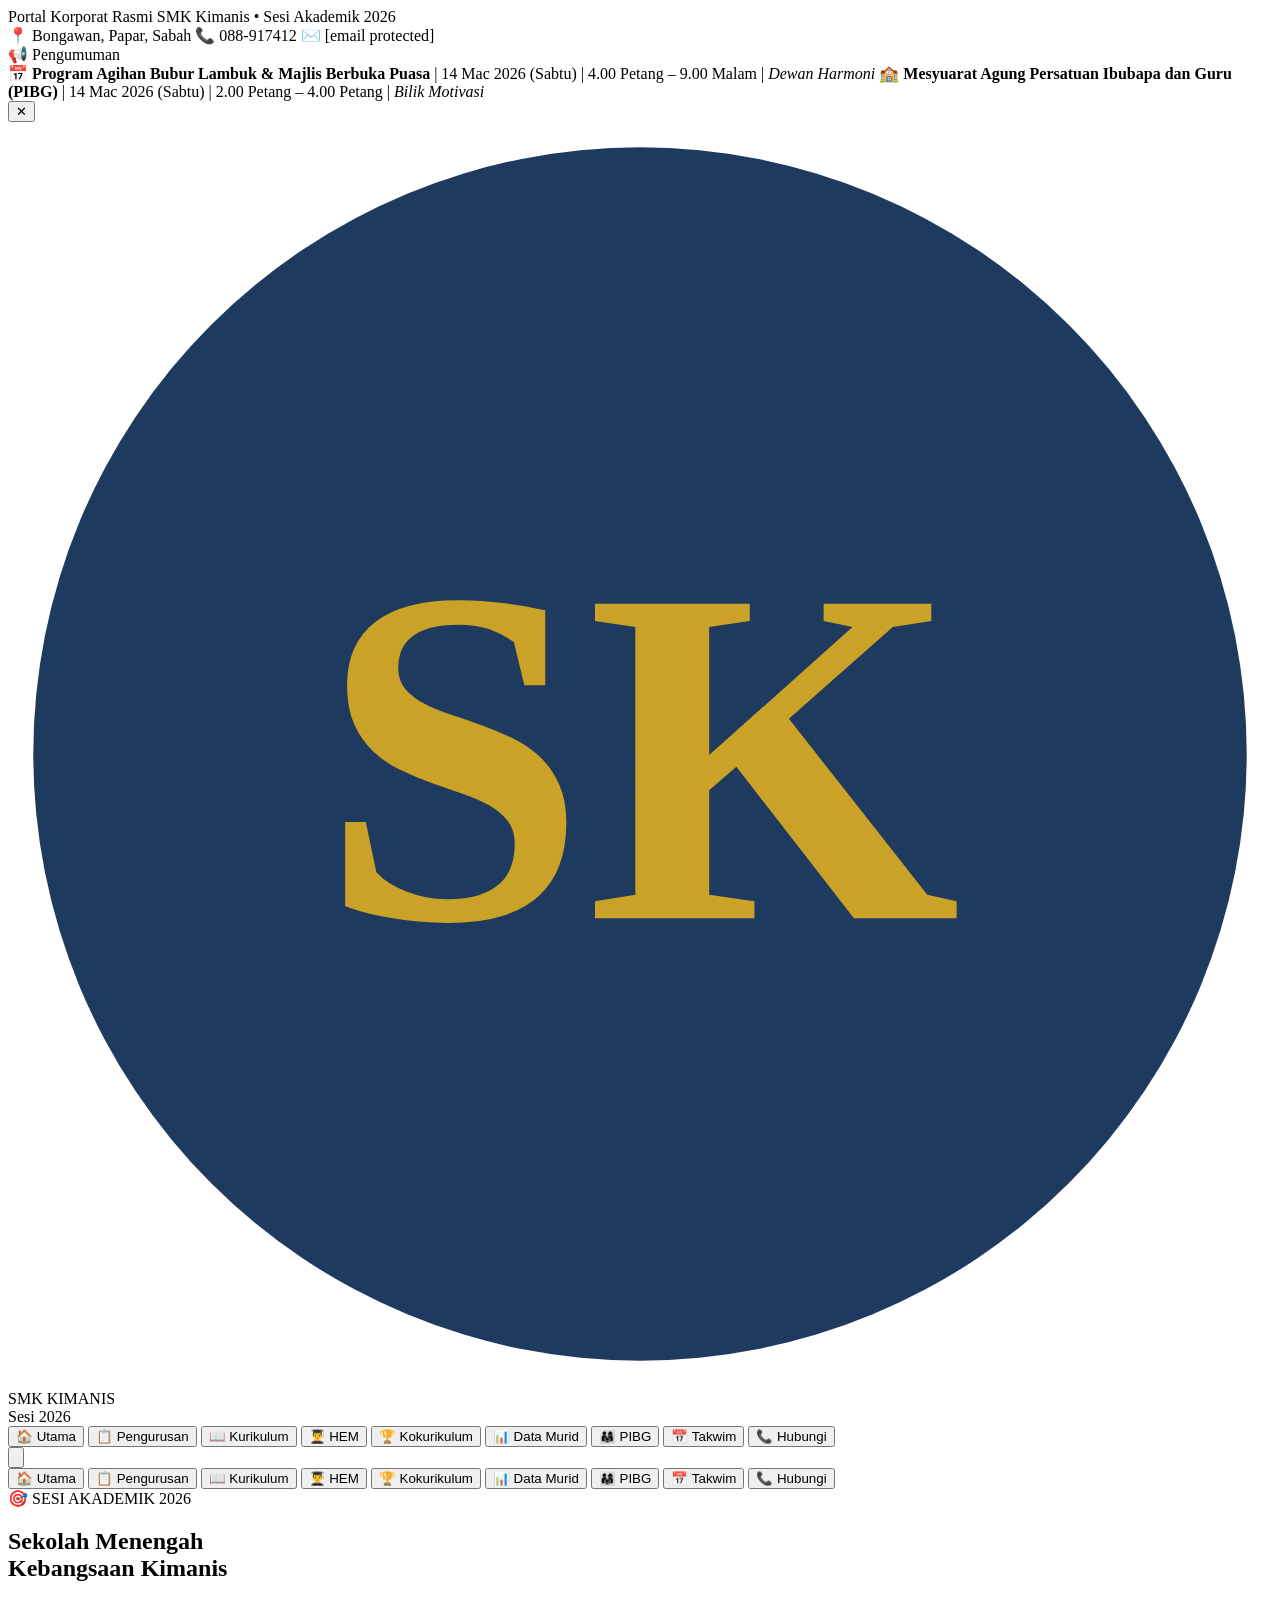
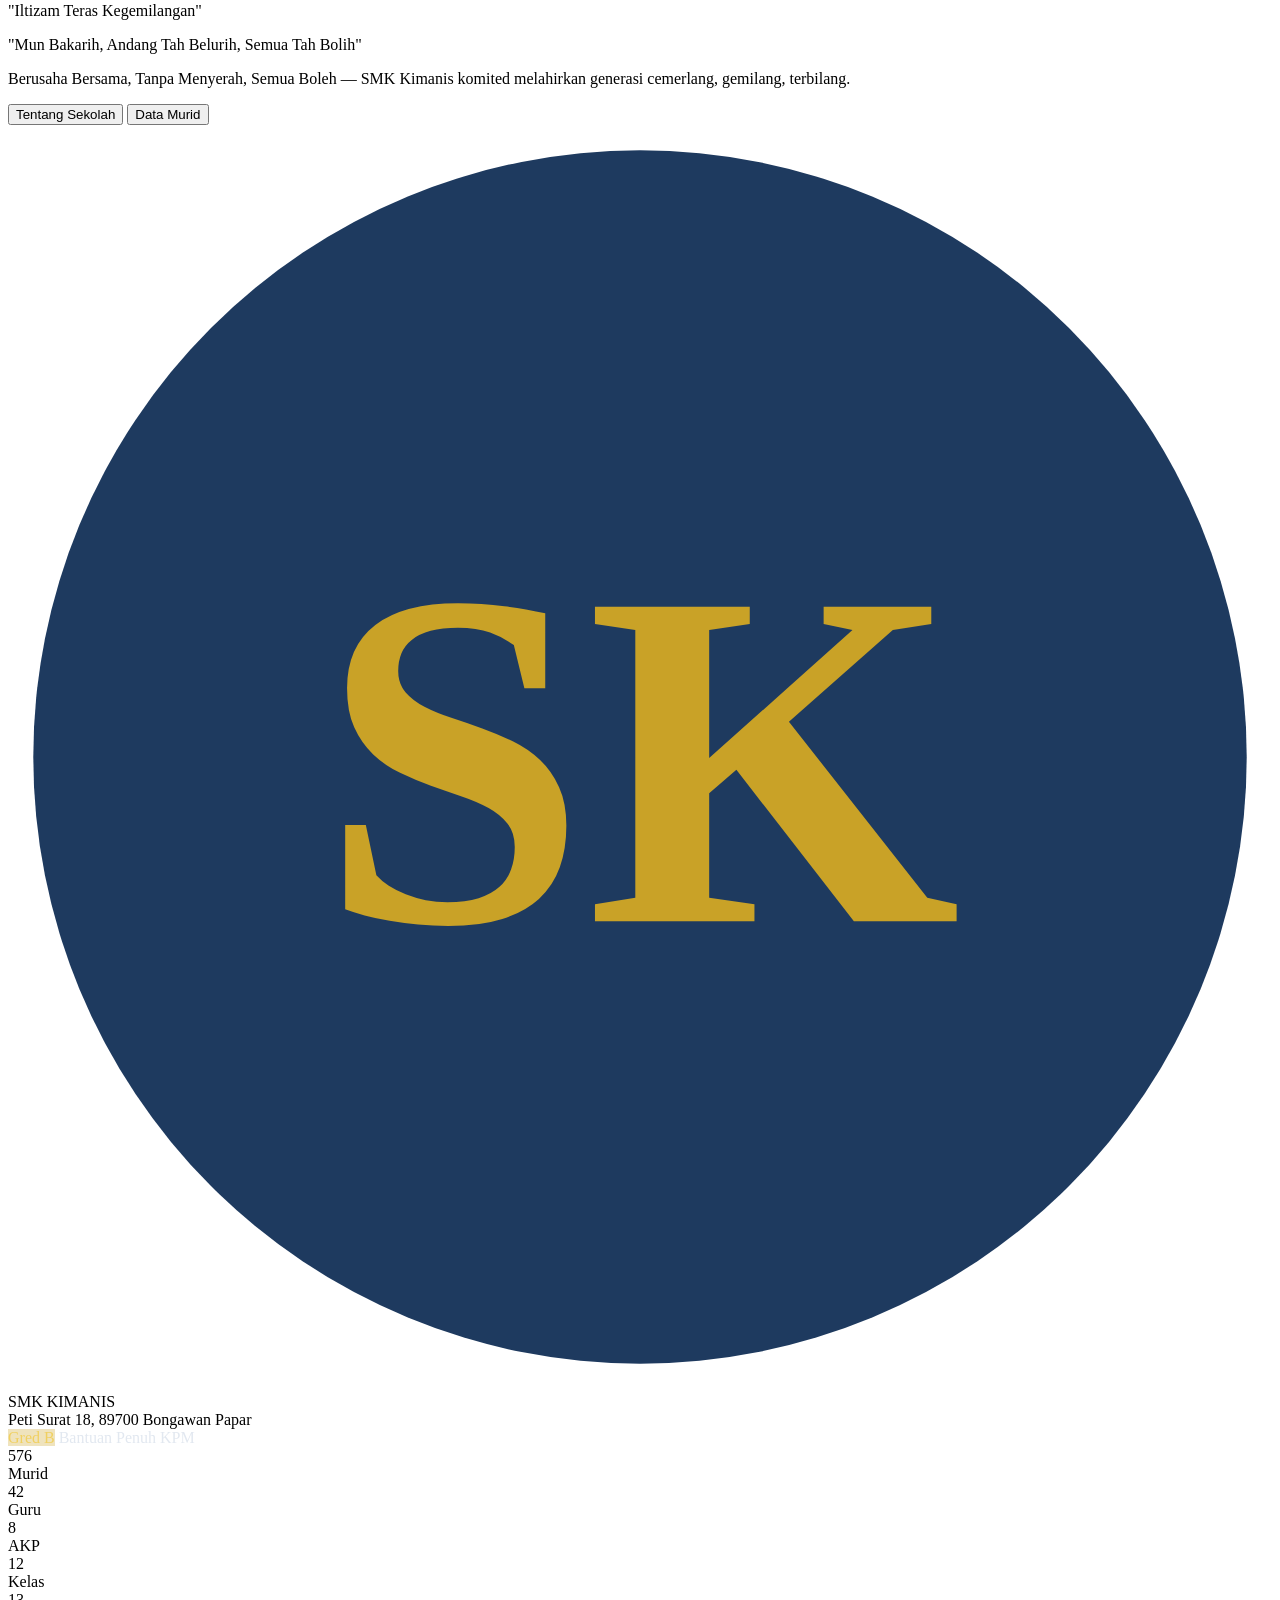
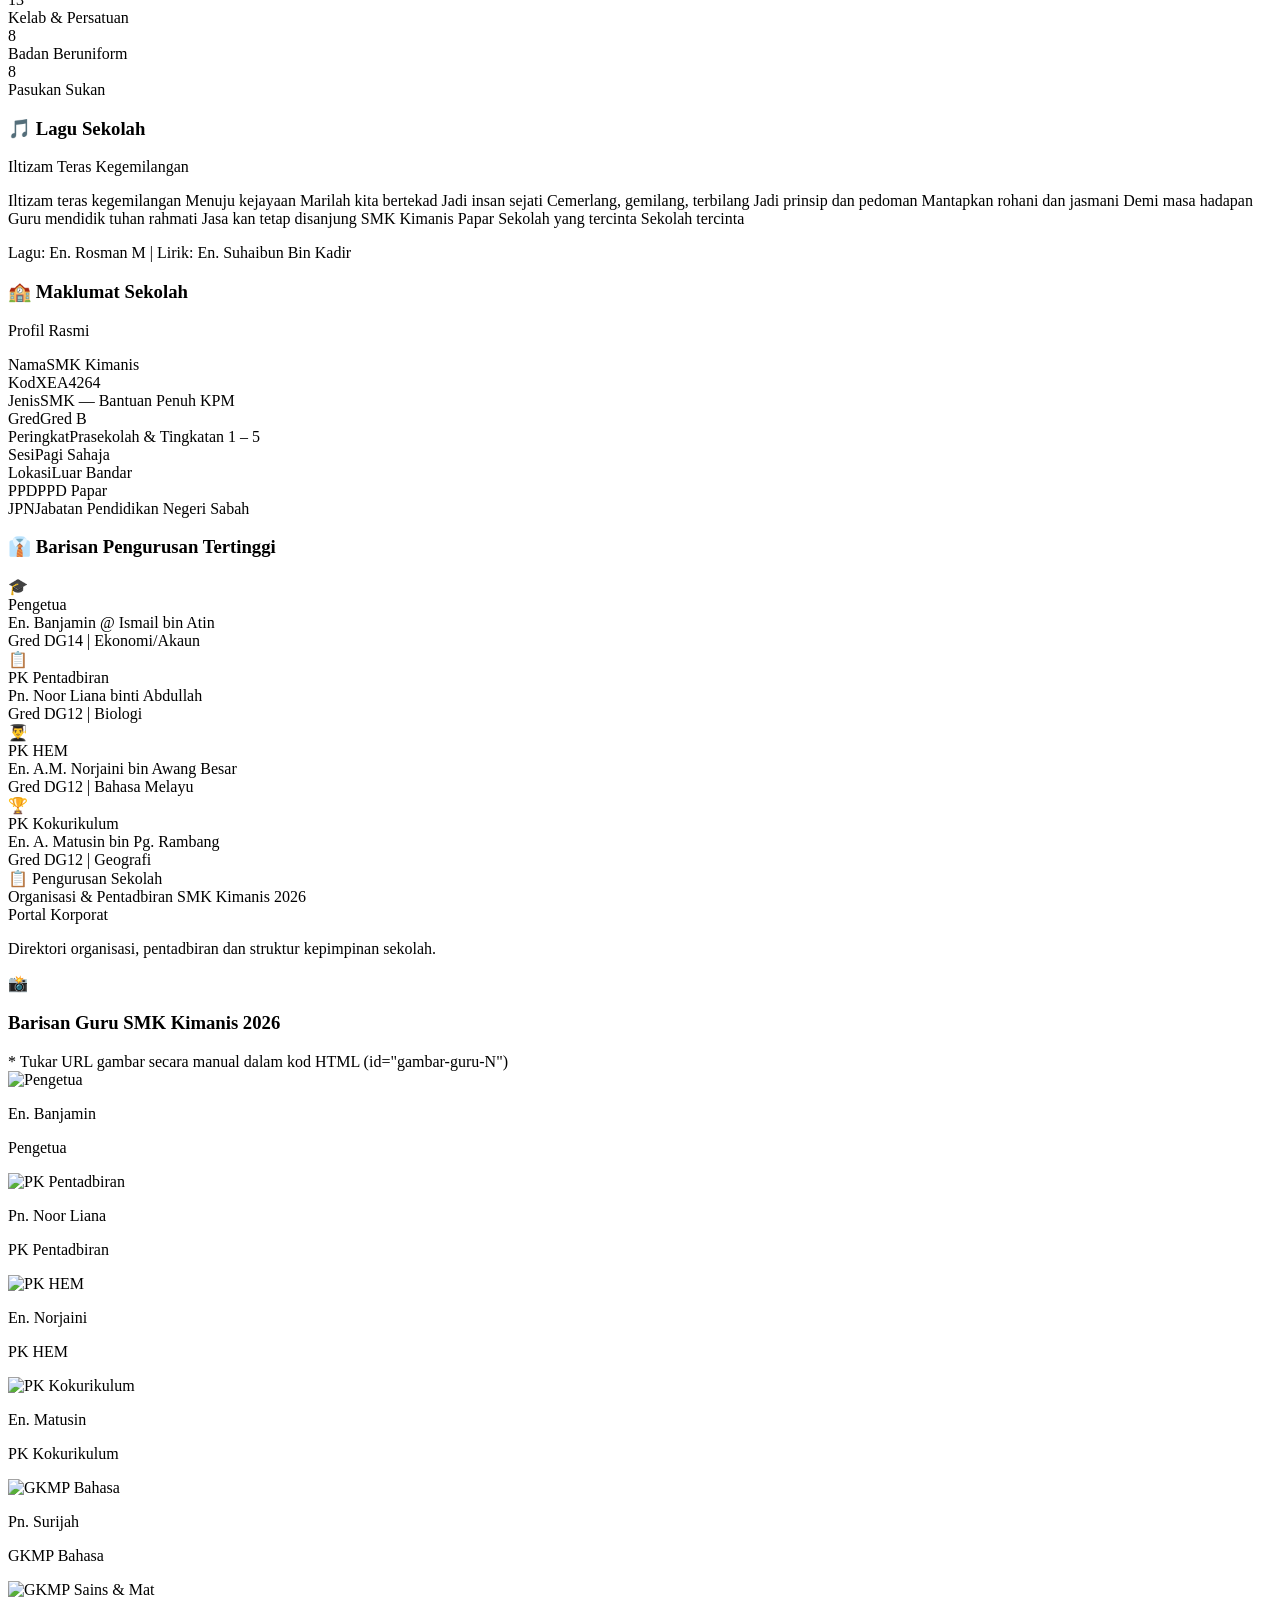
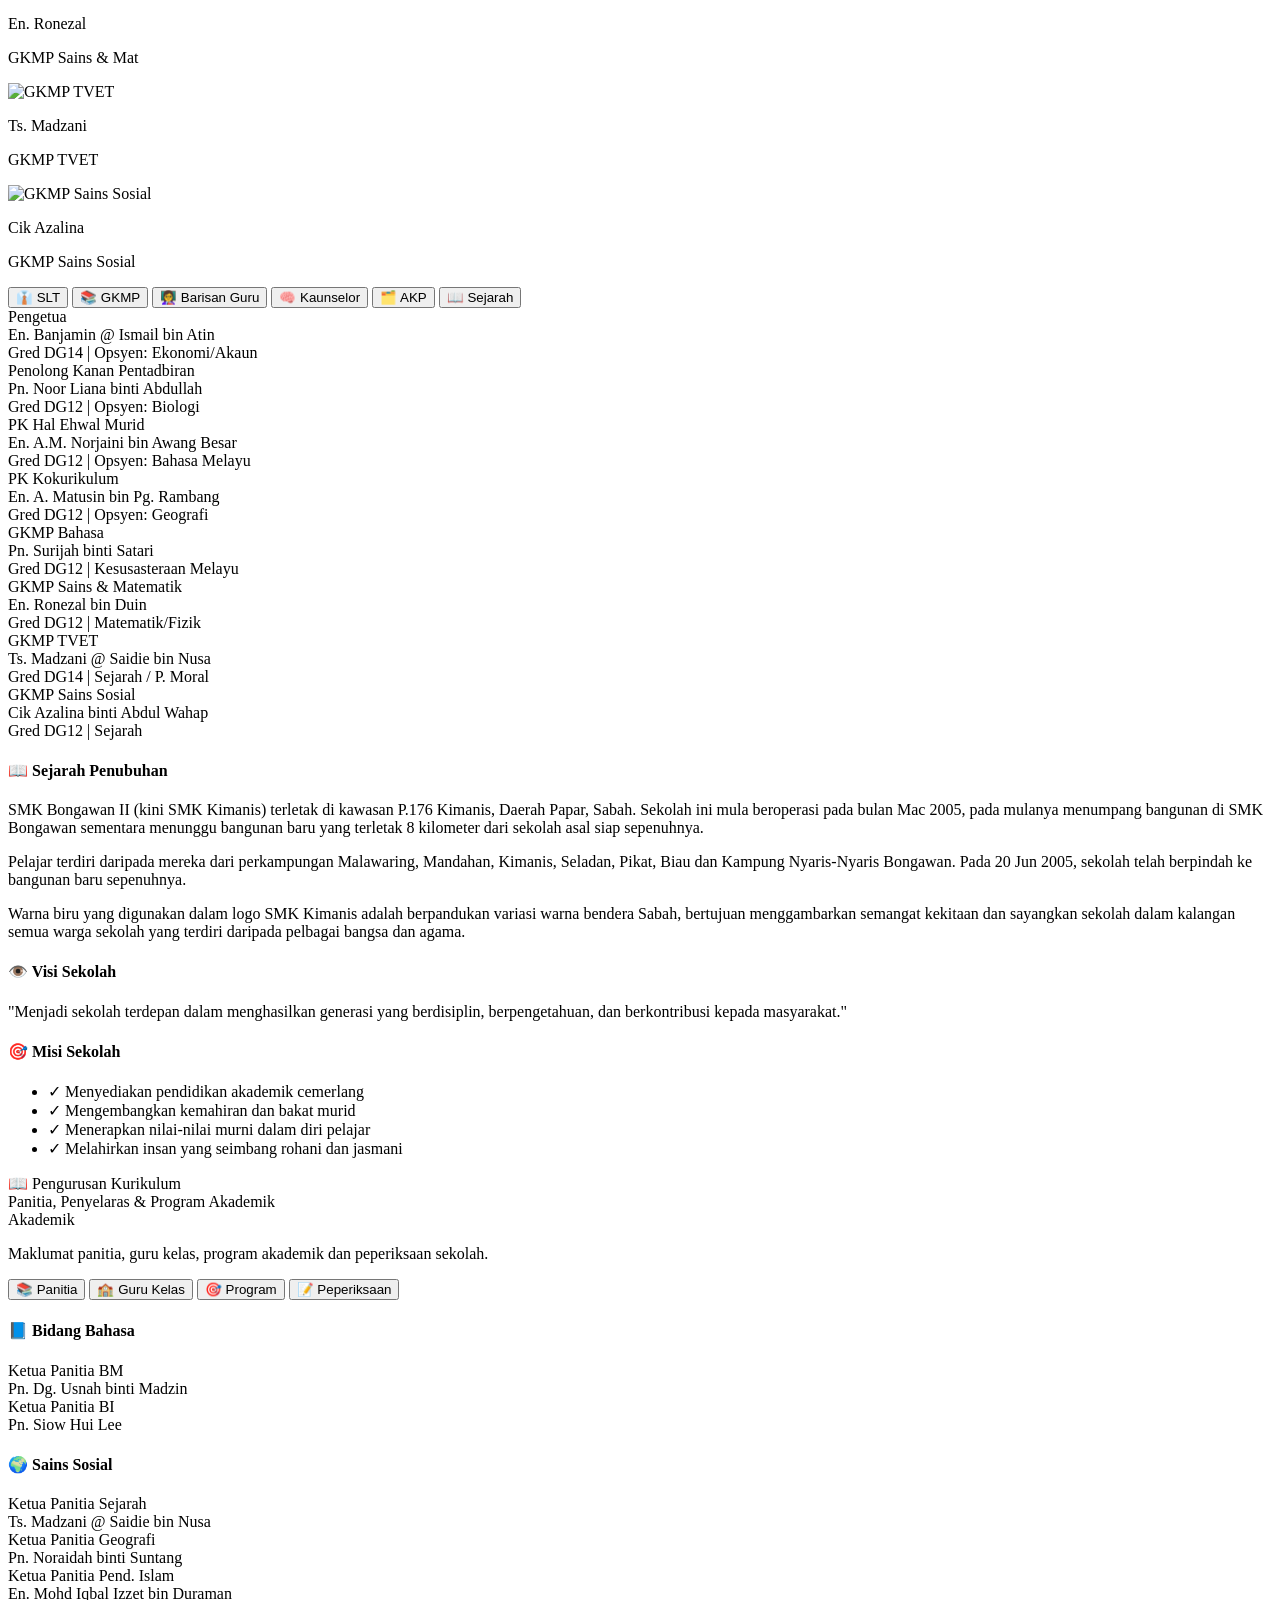
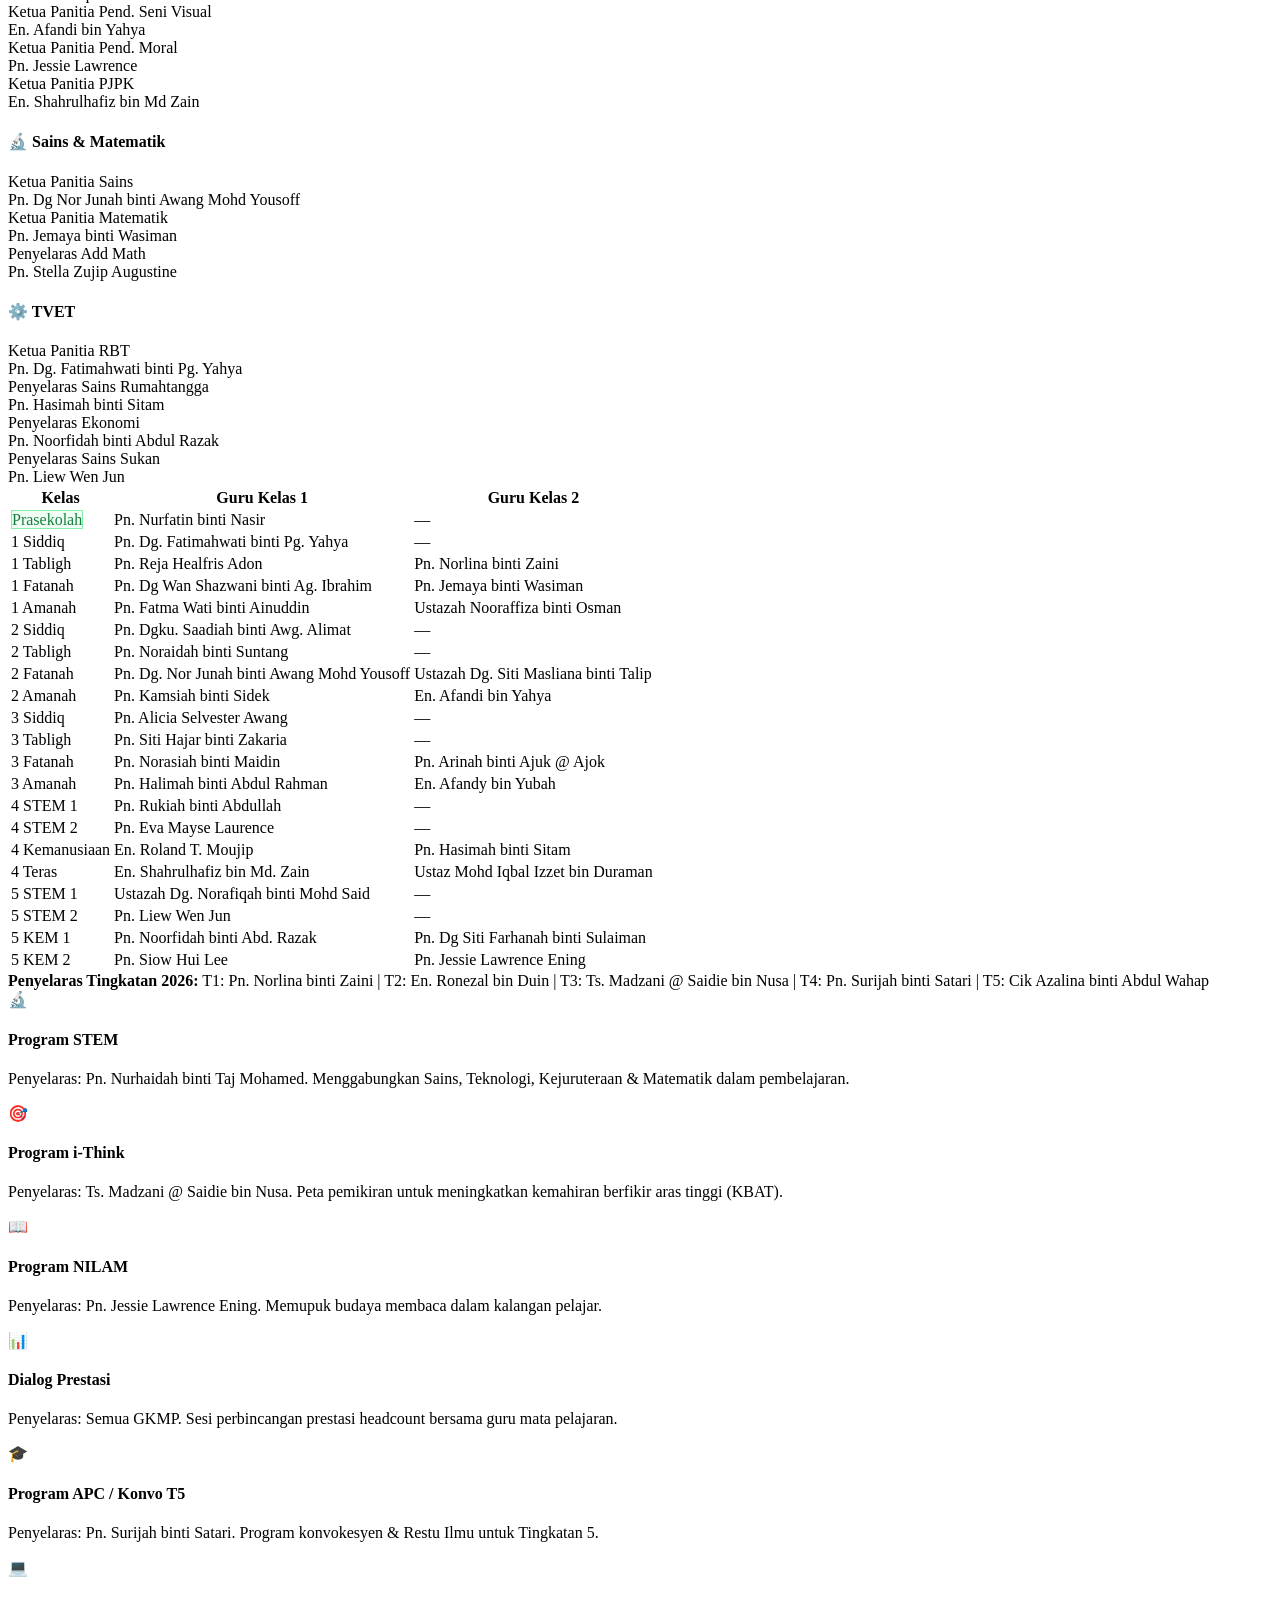
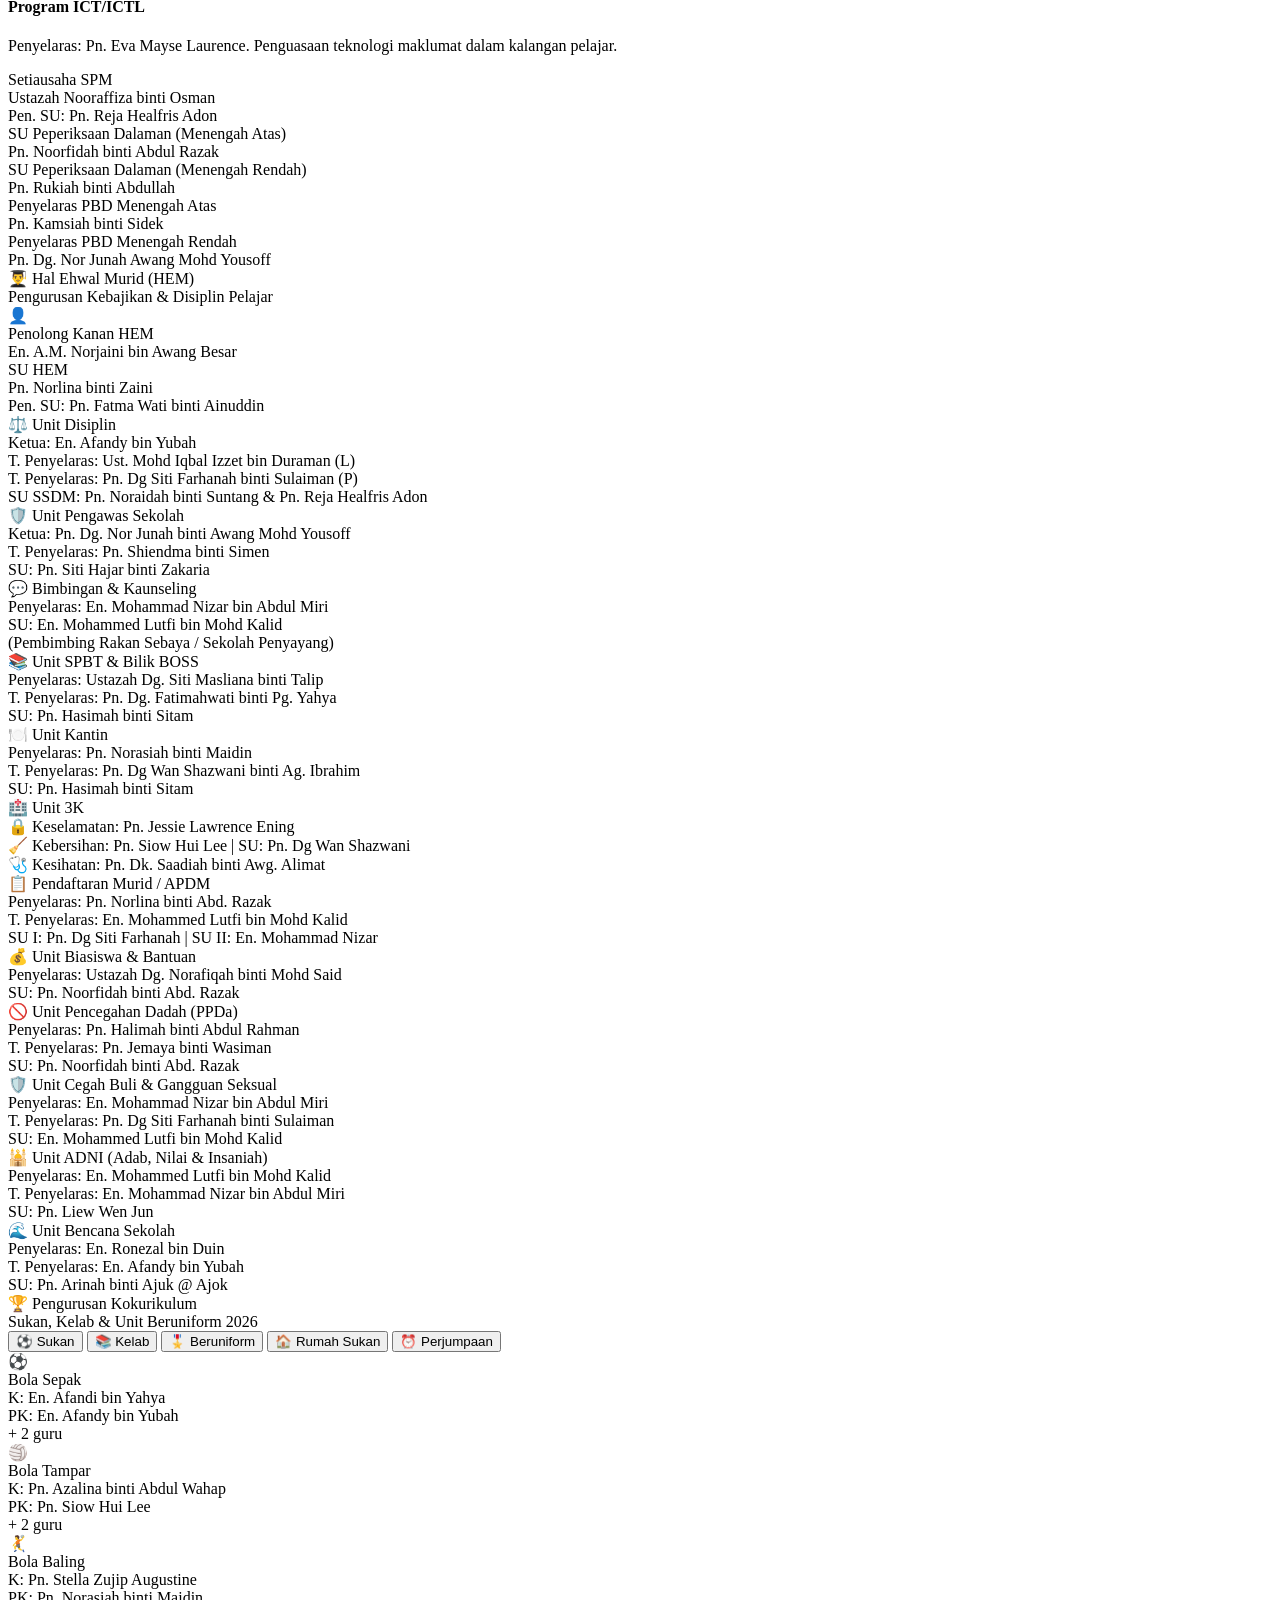
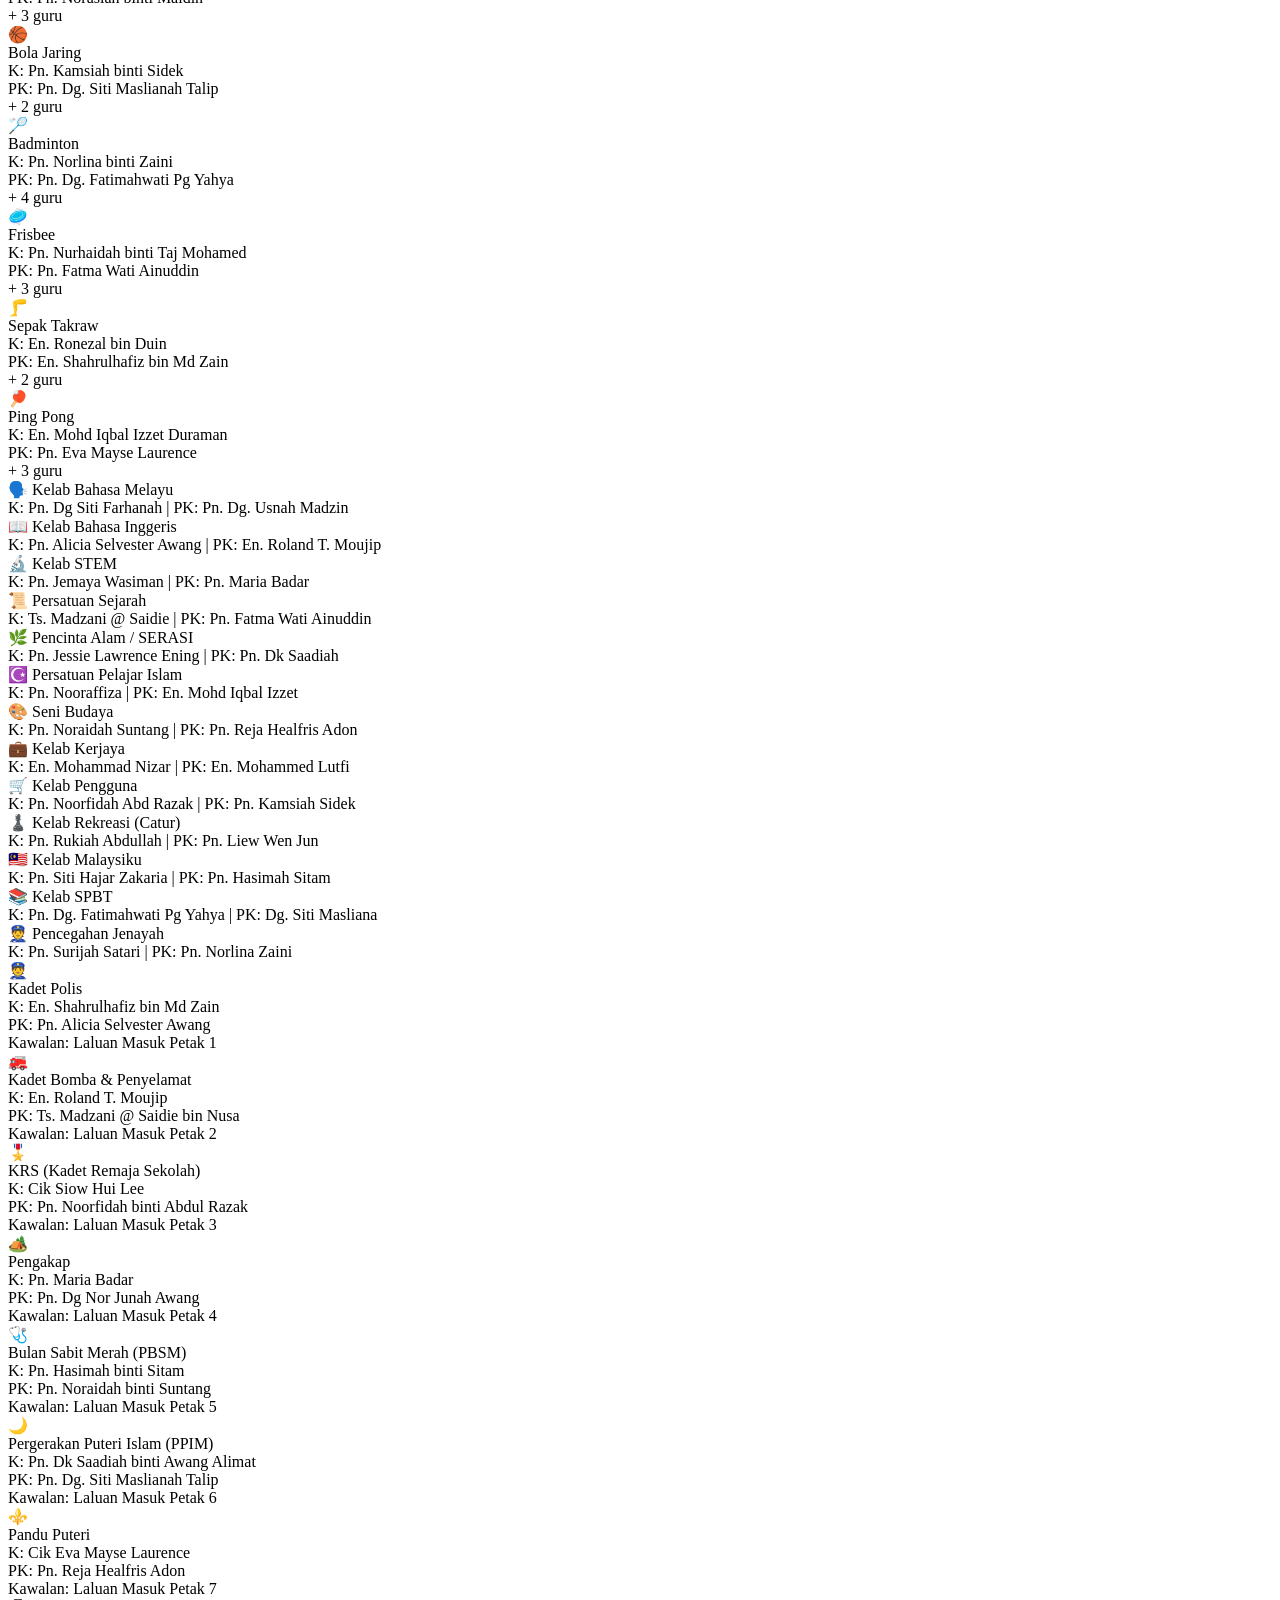
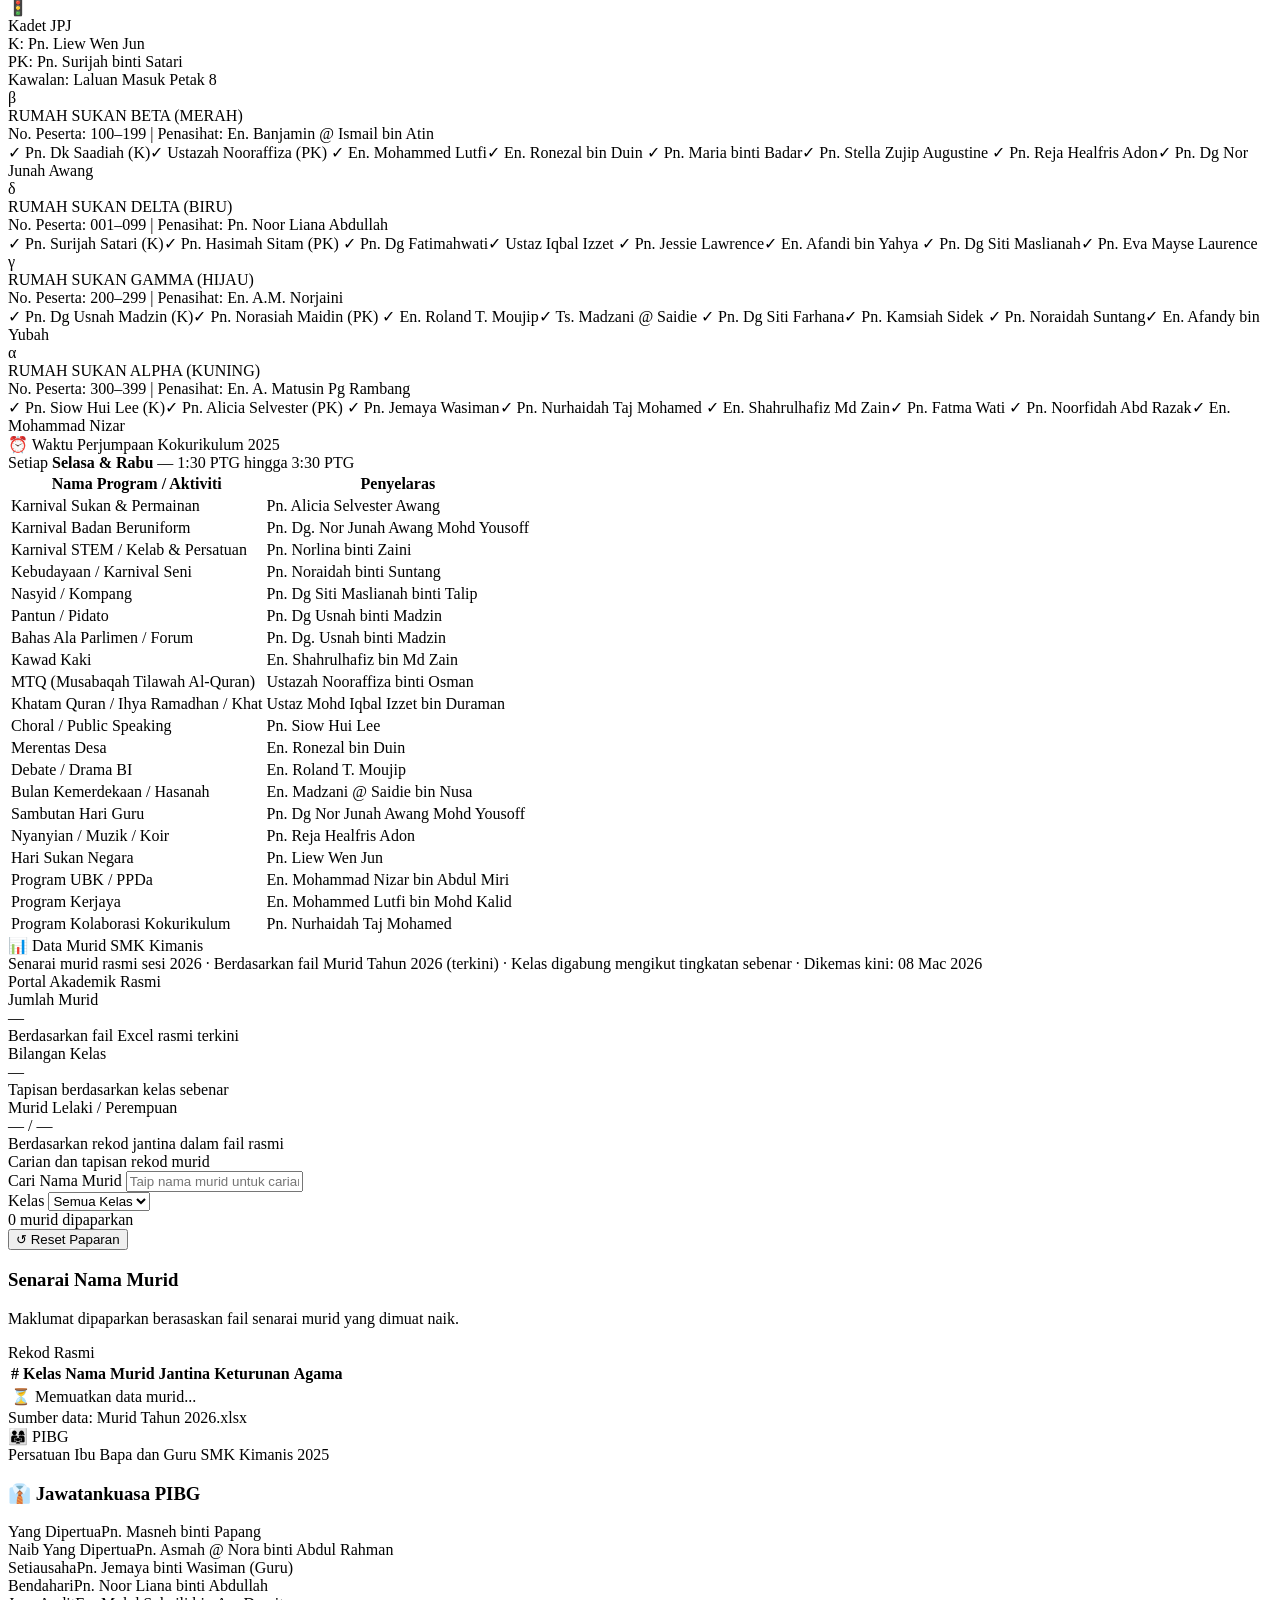
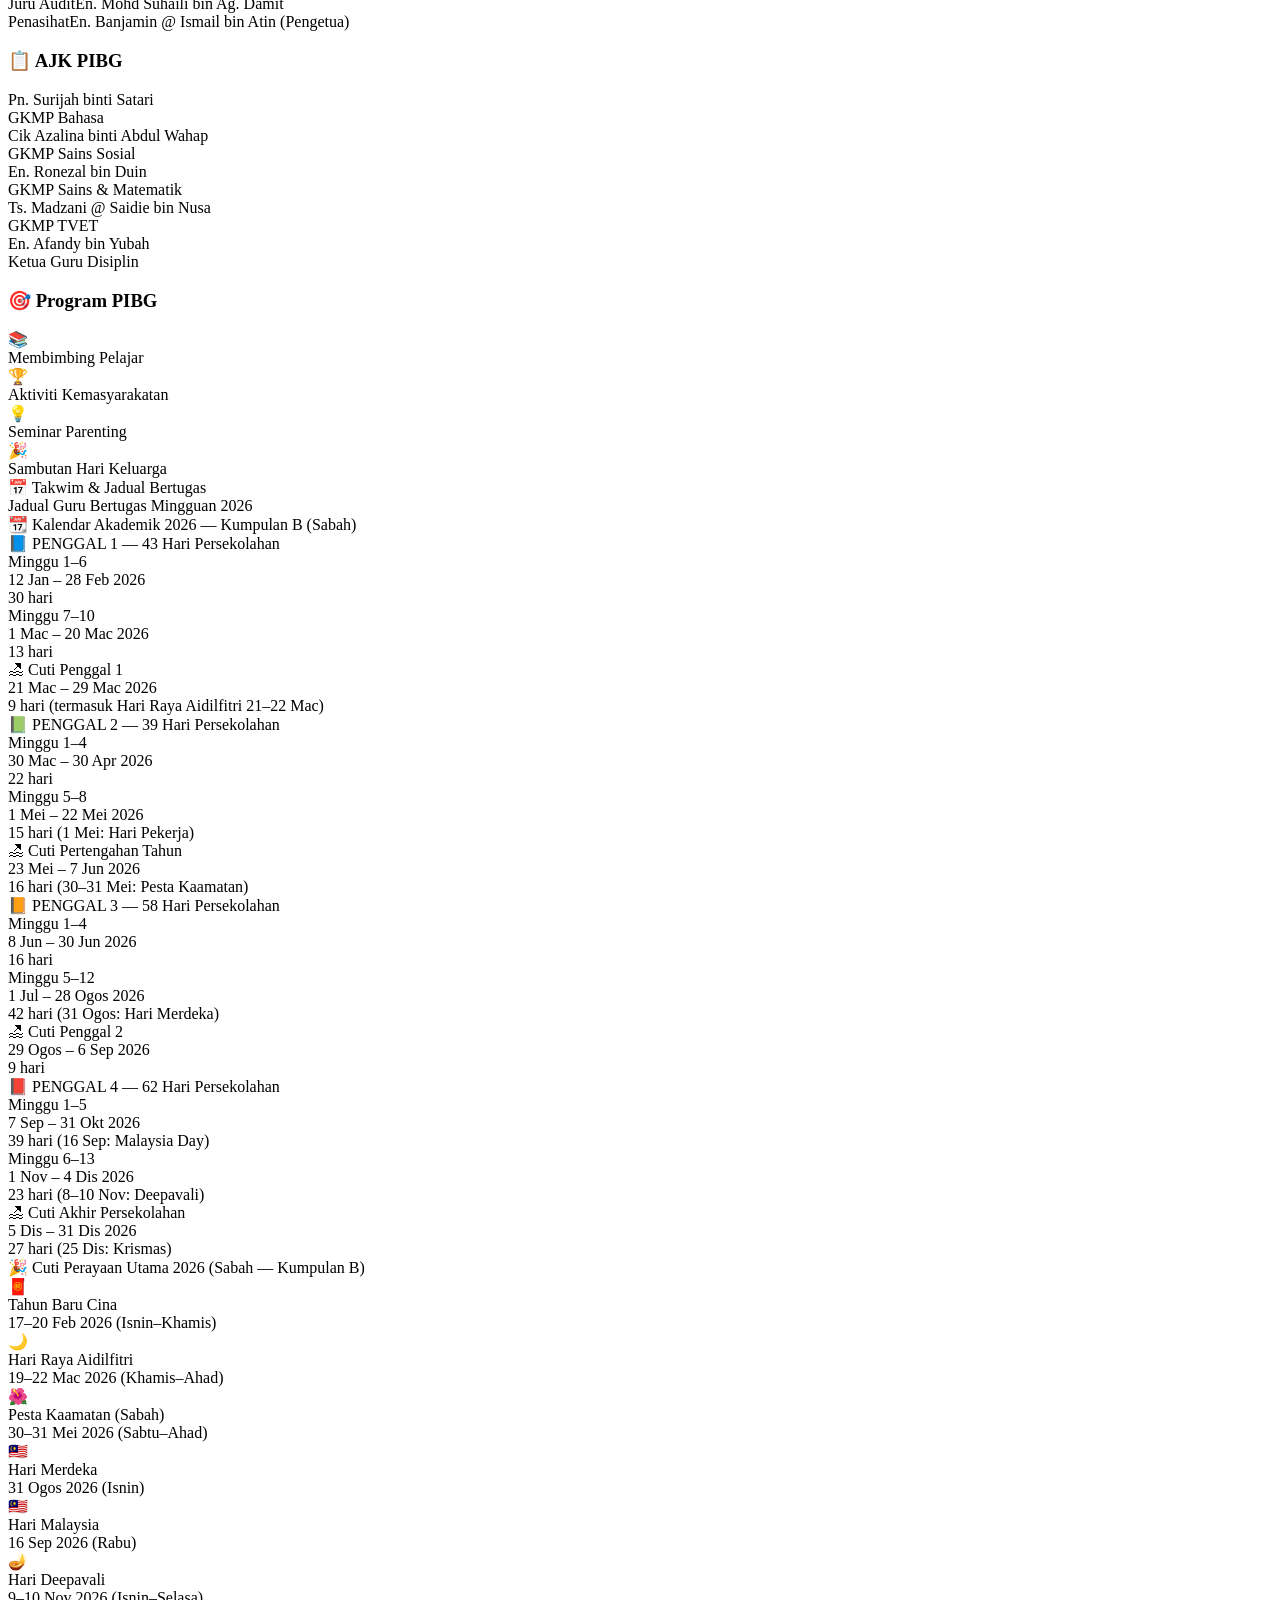
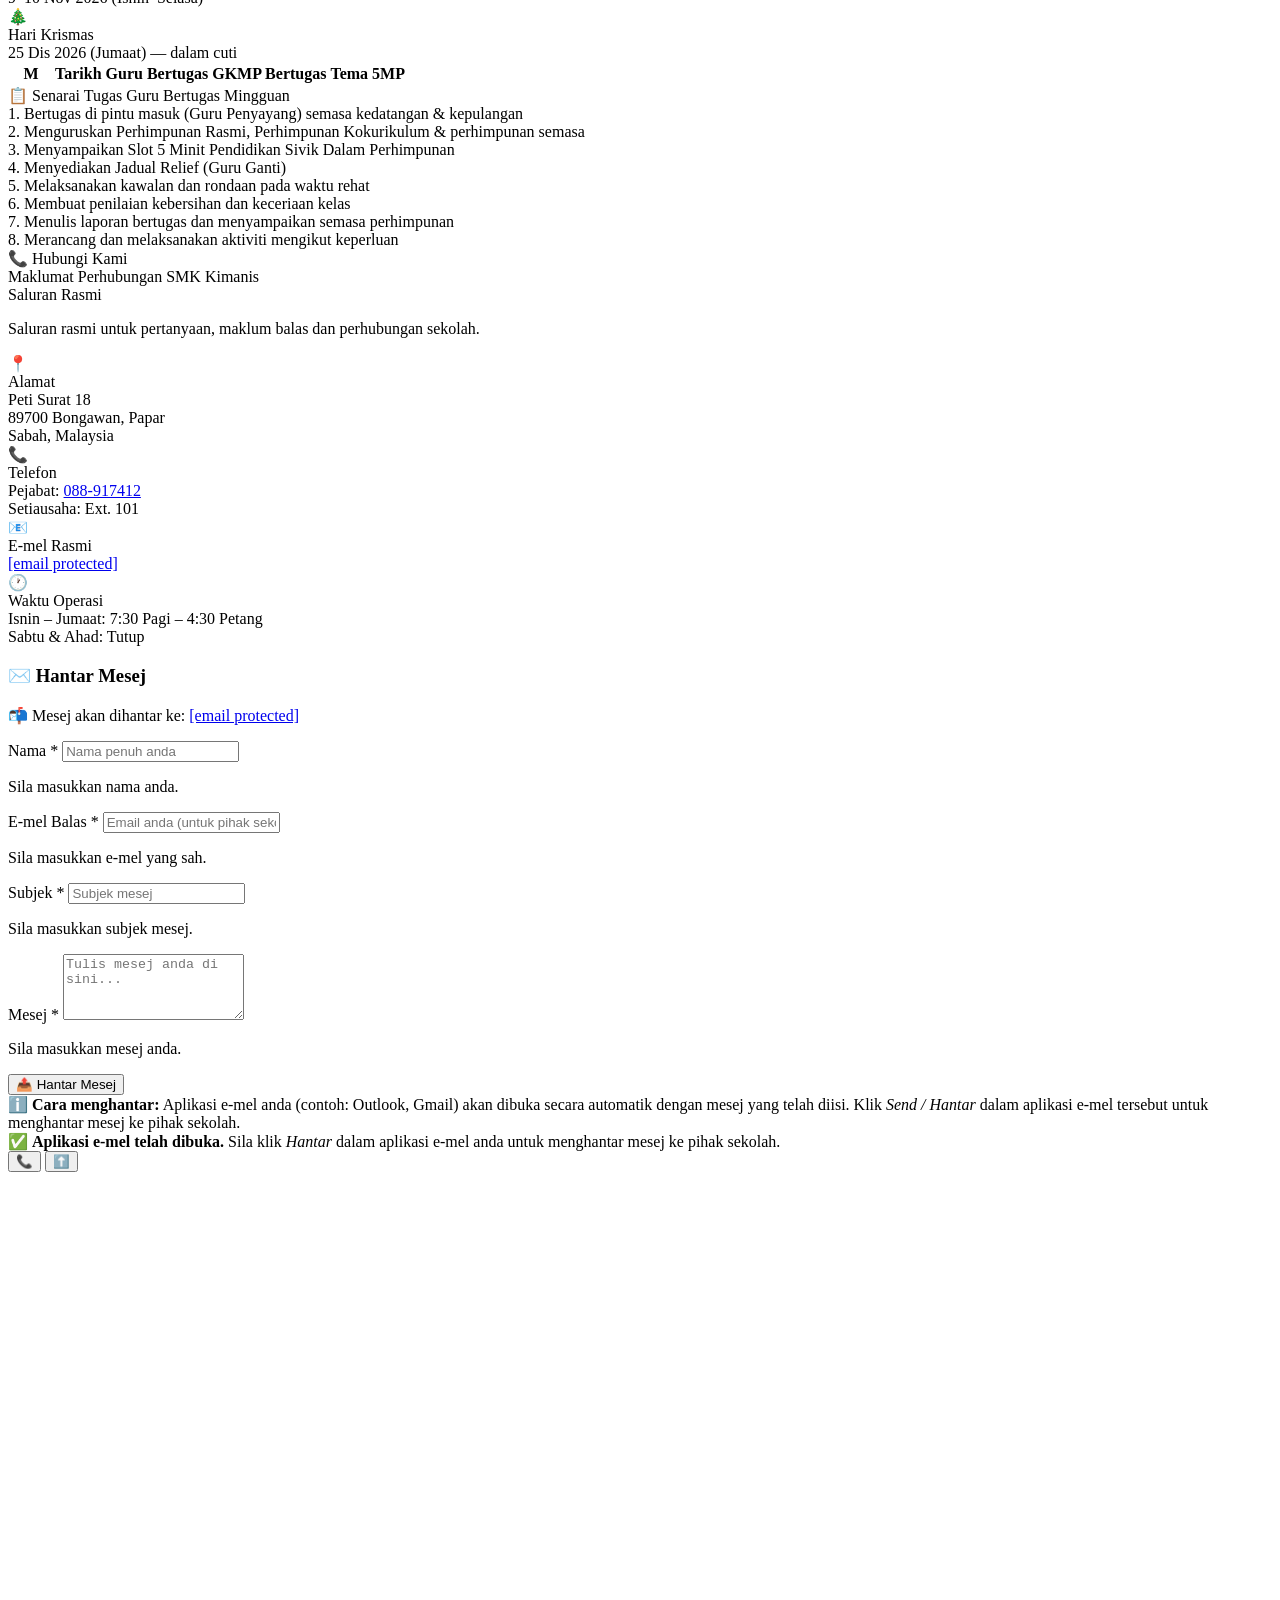
==== index.html @ e26afefe "Add files via upload" ====
<!DOCTYPE html>
<html lang="ms" class="h-full">
<head>
  <meta charset="UTF-8">
  <meta name="viewport" content="width=device-width, initial-scale=1.0">
  <title>Portal Korporat Rasmi SMK Kimanis 2026</title>
  <link href="https://fonts.googleapis.com/css2?family=Playfair+Display:wght@400;600;700;900&family=Source+Sans+3:wght@300;400;500;600;700&display=swap" rel="stylesheet">
  <script src="https://cdn.tailwindcss.com/3.4.17"></script>
  <link rel="stylesheet" href="assets/css/styles.css">

  <meta name="description" content="Portal rasmi SMK Kimanis sesi 2026 merangkumi pengurusan, kurikulum, HEM, kokurikulum, data murid, PIBG, takwim dan hubungi.">
  <meta name="theme-color" content="#1e3a5f">
  <meta name="robots" content="index,follow">
  <link rel="icon" type="image/png" href="https://i.ibb.co/XZmRd56Q/1-1.png">

</head>
<body class="corporate-body">
<div class="corporate-topbar no-print">
  <div class="max-w-screen-xl mx-auto px-4 corporate-topbar-inner">
    <div class="topbar-left">Portal Korporat Rasmi SMK Kimanis • Sesi Akademik 2026</div>
    <div class="topbar-right">
      <span>📍 Bongawan, Papar, Sabah</span>
      <span>📞 088-917412</span>
      <span>✉️ [email protected]</span>
    </div>
  </div>
</div>
<div class="app-wrapper">
<!-- PENGUMUMAN BANNER -->
<div class="no-print bg-amber-500 text-white text-sm py-2 px-4 relative" id="pengumuman-bar">
<div class="max-w-screen-xl mx-auto flex items-center gap-3">
<span class="shrink-0 font-bold text-amber-900 bg-amber-300 rounded px-2 py-0.5 text-xs uppercase tracking-wide">📢 Pengumuman</span>
<div class="overflow-hidden flex-1" style="min-width:0">
<div class="whitespace-nowrap" id="ticker-wrap" style="animation: ticker 35s linear infinite;">
<span class="ticker-item mx-8">📅 <strong>Program Agihan Bubur Lambuk &amp; Majlis Berbuka Puasa</strong> | 14 Mac 2026 (Sabtu) | 4.00 Petang – 9.00 Malam | <em>Dewan Harmoni</em></span>
<span class="ticker-item mx-8">🏫 <strong>Mesyuarat Agung Persatuan Ibubapa dan Guru (PIBG)</strong> | 14 Mac 2026 (Sabtu) | 2.00 Petang – 4.00 Petang | <em>Bilik Motivasi</em></span>
</div>
</div>
<button class="shrink-0 text-amber-100 hover:text-white ml-2 font-bold text-lg leading-none" onclick="document.getElementById('pengumuman-bar').style.display='none'" title="Tutup">✕</button>
</div>
</div>

<!-- TOP NAV -->
<nav class="sticky top-0 z-50 bg-white shadow-md no-print corporate-nav">
<div class="max-w-screen-xl mx-auto px-4">
<div class="flex items-center justify-between h-16">
<div class="flex items-center gap-3 cursor-pointer" onclick="navigateTo('home')">
<img alt="Logo SMK Kimanis" class="w-11 h-11 rounded-full object-cover shadow" onerror="this.src='data:image/svg+xml,&lt;svg xmlns=%22http://www.w3.org/2000/svg%22 viewBox=%220 0 100 100%22&gt;&lt;circle cx=%2250%22 cy=%2250%22 r=%2248%22 fill=%22%231e3a5f%22/&gt;&lt;text x=%2250%22 y=%2263%22 text-anchor=%22middle%22 font-size=%2238%22 fill=%22%23c9a227%22 font-weight=%22bold%22&gt;SK&lt;/text&gt;&lt;/svg&gt;'" src="https://i.ibb.co/XZmRd56Q/1-1.png"/>
<div>
<div class="font-heading font-bold text-blue-900 leading-tight text-base">SMK KIMANIS</div>
<div class="text-xs text-gray-400 leading-tight">Sesi 2026</div>
</div>
</div>
<div class="hidden xl:flex items-center gap-0.5">
<button class="nav-link text-gray-600 font-medium" id="nav-home" onclick="navigateTo('home')">🏠 Utama</button>
<button class="nav-link text-gray-600 font-medium" id="nav-pengurusan" onclick="navigateTo('pengurusan')">📋 Pengurusan</button>
<button class="nav-link text-gray-600 font-medium" id="nav-kurikulum" onclick="navigateTo('kurikulum')">📖 Kurikulum</button>
<button class="nav-link text-gray-600 font-medium" id="nav-hem" onclick="navigateTo('hem')">👨‍🎓 HEM</button>
<button class="nav-link text-gray-600 font-medium" id="nav-kokum" onclick="navigateTo('kokum')">🏆 Kokurikulum</button>
<button class="nav-link text-gray-600 font-medium" id="nav-murid" onclick="navigateTo('murid')">📊 Data Murid</button>
<button class="nav-link text-gray-600 font-medium" id="nav-pibg" onclick="navigateTo('pibg')">👨‍👩‍👧 PIBG</button>
<button class="nav-link text-gray-600 font-medium" id="nav-takwim" onclick="navigateTo('takwim')">📅 Takwim</button>
<button class="nav-link text-gray-600 font-medium" id="nav-hubungi" onclick="navigateTo('hubungi')">📞 Hubungi</button>
</div>
<button class="xl:hidden p-2 rounded-lg hover:bg-gray-100" onclick="toggleMobileMenu()">
<svg class="w-6 h-6 text-gray-700" fill="none" stroke="currentColor" viewbox="0 0 24 24">
<path d="M4 6h16M4 12h16M4 18h16" stroke-linecap="round" stroke-linejoin="round" stroke-width="2"></path>
</svg>
</button>
</div>
<div class="hidden xl:hidden pb-4 grid grid-cols-2 gap-1" id="mobile-menu">
<button class="mobile-menu-item" onclick="navigateTo('home')">🏠 Utama</button>
<button class="mobile-menu-item" onclick="navigateTo('pengurusan')">📋 Pengurusan</button>
<button class="mobile-menu-item" onclick="navigateTo('kurikulum')">📖 Kurikulum</button>
<button class="mobile-menu-item" onclick="navigateTo('hem')">👨‍🎓 HEM</button>
<button class="mobile-menu-item" onclick="navigateTo('kokum')">🏆 Kokurikulum</button>
<button class="mobile-menu-item" onclick="navigateTo('murid')">📊 Data Murid</button>
<button class="mobile-menu-item" onclick="navigateTo('pibg')">👨‍👩‍👧 PIBG</button>
<button class="mobile-menu-item" onclick="navigateTo('takwim')">📅 Takwim</button>
<button class="mobile-menu-item" onclick="navigateTo('hubungi')">📞 Hubungi</button>
</div>
</div>
</nav>
<!-- ======== HOME ======== -->
<section class="section-container corporate-section active" id="home">
<!-- Hero -->
<div class="gradient-hero text-white py-16 px-4">
<div class="max-w-screen-xl mx-auto">
<div class="grid md:grid-cols-2 gap-10 items-center">
<div>
<div class="hero-badge">🎯 SESI AKADEMIK 2026</div>
<h1 class="font-heading text-4xl md:text-5xl font-bold mb-3 leading-tight">Sekolah Menengah<br/>Kebangsaan Kimanis</h1>
<p class="text-amber-300 italic text-lg mb-2">"Iltizam Teras Kegemilangan"</p>
<p class="text-blue-200 mb-2 text-sm">"Mun Bakarih, Andang Tah Belurih, Semua Tah Bolih"</p>
<p class="text-blue-100 text-sm mb-6 leading-relaxed">Berusaha Bersama, Tanpa Menyerah, Semua Boleh — SMK Kimanis komited melahirkan generasi cemerlang, gemilang, terbilang.</p>
<div class="flex flex-wrap gap-3">
<button class="px-6 py-2.5 bg-amber-400 text-blue-900 rounded-lg font-semibold hover:bg-amber-300 transition text-sm" onclick="navigateTo('pengurusan')">Tentang Sekolah</button>
<button class="px-6 py-2.5 bg-white/20 border border-white/30 text-white rounded-lg font-semibold hover:bg-white/30 transition text-sm" onclick="navigateTo('murid')">Data Murid</button>
</div>
</div>
<div class="flex justify-center">
<div class="bg-white/10 backdrop-blur border border-white/20 rounded-2xl p-8 shadow-2xl flex flex-col items-center gap-4" style="min-width:280px">
<img alt="Logo SMK Kimanis" class="w-40 h-40 rounded-full object-cover shadow-xl border-4 border-amber-400/50" onerror="this.src='data:image/svg+xml,&lt;svg xmlns=%22http://www.w3.org/2000/svg%22 viewBox=%220 0 100 100%22&gt;&lt;circle cx=%2250%22 cy=%2250%22 r=%2248%22 fill=%22%231e3a5f%22/&gt;&lt;text x=%2250%22 y=%2263%22 text-anchor=%22middle%22 font-size=%2238%22 fill=%22%23c9a227%22 font-weight=%22bold%22&gt;SK&lt;/text&gt;&lt;/svg&gt;'" src="https://i.ibb.co/XZmRd56Q/1-1.png"/>
<div class="text-center">
<div class="font-heading text-xl font-bold">SMK KIMANIS</div>
<div class="text-blue-200 text-xs mt-1">Peti Surat 18, 89700 Bongawan Papar</div>
<div class="mt-3 flex gap-2 justify-center">
<span class="badge" style="background:rgba(201,162,39,0.3);color:#f0d060">Gred B</span>
<span class="badge" style="background:rgba(255,255,255,0.15);color:#e2e8f0">Bantuan Penuh KPM</span>
</div>
</div>
</div>
</div>
</div>
</div>
</div>
<!-- Stats -->
<div class="bg-white py-10 px-4 border-b border-gray-100">
<div class="max-w-screen-xl mx-auto">
<div class="stats-grid">
<div class="stat-card border-t-4 border-blue-500">
<div class="text-3xl font-bold text-blue-900">576</div>
<div class="text-gray-500 text-sm mt-1">Murid</div>
</div>
<div class="stat-card border-t-4 border-green-500">
<div class="text-3xl font-bold text-blue-900">42</div>
<div class="text-gray-500 text-sm mt-1">Guru</div>
</div>
<div class="stat-card border-t-4 border-purple-500">
<div class="text-3xl font-bold text-blue-900">8</div>
<div class="text-gray-500 text-sm mt-1">AKP</div>
</div>
<div class="stat-card border-t-4 border-amber-500">
<div class="text-3xl font-bold text-blue-900">12</div>
<div class="text-gray-500 text-sm mt-1">Kelas</div>
</div>
<div class="stat-card border-t-4 border-red-500">
<div class="text-3xl font-bold text-blue-900">13</div>
<div class="text-gray-500 text-sm mt-1">Kelab &amp; Persatuan</div>
</div>
<div class="stat-card border-t-4 border-indigo-500">
<div class="text-3xl font-bold text-blue-900">8</div>
<div class="text-gray-500 text-sm mt-1">Badan Beruniform</div>
</div>
<div class="stat-card border-t-4 border-teal-500">
<div class="text-3xl font-bold text-blue-900">8</div>
<div class="text-gray-500 text-sm mt-1">Pasukan Sukan</div>
</div>
</div>
</div>
</div>
<!-- Lagu Sekolah + Sejarah -->
<div class="py-10 px-4 bg-gradient-to-br from-slate-50 to-blue-50">
<div class="max-w-screen-xl mx-auto grid md:grid-cols-2 gap-8">
<!-- Lagu -->
<div class="bg-white rounded-2xl shadow-lg overflow-hidden">
<div class="gradient-header text-white py-4 px-6">
<h3 class="font-heading text-xl font-bold">🎵 Lagu Sekolah</h3>
<p class="text-blue-200 text-sm">Iltizam Teras Kegemilangan</p>
</div>
<div class="p-6">
<div class="bg-amber-50 rounded-xl p-5 border-l-4 border-amber-400">
<p class="text-gray-800 text-center leading-8 italic whitespace-pre-line font-medium text-sm">Iltizam teras kegemilangan
Menuju kejayaan
Marilah kita bertekad
Jadi insan sejati

Cemerlang, gemilang, terbilang
Jadi prinsip dan pedoman
Mantapkan rohani dan jasmani
Demi masa hadapan

Guru mendidik tuhan rahmati
Jasa kan tetap disanjung
SMK Kimanis Papar
Sekolah yang tercinta
Sekolah tercinta</p>
</div>
<p class="text-xs text-gray-400 mt-3 text-right">Lagu: En. Rosman M | Lirik: En. Suhaibun Bin Kadir</p>
</div>
</div>
<!-- Maklumat Sekolah -->
<div class="bg-white rounded-2xl shadow-lg overflow-hidden">
<div class="gradient-header text-white py-4 px-6">
<h3 class="font-heading text-xl font-bold">🏫 Maklumat Sekolah</h3>
<p class="text-blue-200 text-sm">Profil Rasmi</p>
</div>
<div class="p-6 space-y-0">
<div class="info-row"><span class="text-gray-500 text-xs font-semibold uppercase tracking-wide">Nama</span><span class="font-semibold text-blue-900 text-sm text-right">SMK Kimanis</span></div>
<div class="info-row"><span class="text-gray-500 text-xs font-semibold uppercase tracking-wide">Kod</span><span class="font-semibold text-blue-900 text-sm">XEA4264</span></div>
<div class="info-row"><span class="text-gray-500 text-xs font-semibold uppercase tracking-wide">Jenis</span><span class="font-semibold text-blue-900 text-sm">SMK — Bantuan Penuh KPM</span></div>
<div class="info-row"><span class="text-gray-500 text-xs font-semibold uppercase tracking-wide">Gred</span><span class="badge badge-blue">Gred B</span></div>
<div class="info-row"><span class="text-gray-500 text-xs font-semibold uppercase tracking-wide">Peringkat</span><span class="font-semibold text-blue-900 text-sm">Prasekolah &amp; Tingkatan 1 – 5</span></div>
<div class="info-row"><span class="text-gray-500 text-xs font-semibold uppercase tracking-wide">Sesi</span><span class="badge badge-green">Pagi Sahaja</span></div>
<div class="info-row"><span class="text-gray-500 text-xs font-semibold uppercase tracking-wide">Lokasi</span><span class="badge badge-amber">Luar Bandar</span></div>
<div class="info-row"><span class="text-gray-500 text-xs font-semibold uppercase tracking-wide">PPD</span><span class="font-semibold text-blue-900 text-sm">PPD Papar</span></div>
<div class="info-row"><span class="text-gray-500 text-xs font-semibold uppercase tracking-wide">JPN</span><span class="font-semibold text-blue-900 text-sm">Jabatan Pendidikan Negeri Sabah</span></div>
</div>
</div>
</div>
</div>
<!-- Pengurusan Tertinggi cepat -->
<div class="py-10 px-4 bg-white">
<div class="max-w-screen-xl mx-auto">
<div class="section-header">
<h3 class="font-heading text-2xl font-bold text-blue-900">👔 Barisan Pengurusan Tertinggi</h3>
</div>
<div class="grid sm:grid-cols-2 lg:grid-cols-4 gap-4">
<div class="bg-gradient-to-br from-blue-50 to-blue-100 rounded-xl p-5 text-center card-hover">
<div class="text-4xl mb-3">🎓</div>
<div class="text-xs font-bold text-amber-600 uppercase tracking-wide mb-1">Pengetua</div>
<div class="font-bold text-blue-900 text-sm leading-snug">En. Banjamin @ Ismail bin Atin</div>
<div class="text-xs text-gray-500 mt-1">Gred DG14 | Ekonomi/Akaun</div>
</div>
<div class="bg-gradient-to-br from-green-50 to-green-100 rounded-xl p-5 text-center card-hover">
<div class="text-4xl mb-3">📋</div>
<div class="text-xs font-bold text-green-700 uppercase tracking-wide mb-1">PK Pentadbiran</div>
<div class="font-bold text-blue-900 text-sm leading-snug">Pn. Noor Liana binti Abdullah</div>
<div class="text-xs text-gray-500 mt-1">Gred DG12 | Biologi</div>
</div>
<div class="bg-gradient-to-br from-purple-50 to-purple-100 rounded-xl p-5 text-center card-hover">
<div class="text-4xl mb-3">👨‍🎓</div>
<div class="text-xs font-bold text-purple-700 uppercase tracking-wide mb-1">PK HEM</div>
<div class="font-bold text-blue-900 text-sm leading-snug">En. A.M. Norjaini bin Awang Besar</div>
<div class="text-xs text-gray-500 mt-1">Gred DG12 | Bahasa Melayu</div>
</div>
<div class="bg-gradient-to-br from-amber-50 to-amber-100 rounded-xl p-5 text-center card-hover">
<div class="text-4xl mb-3">🏆</div>
<div class="text-xs font-bold text-amber-700 uppercase tracking-wide mb-1">PK Kokurikulum</div>
<div class="font-bold text-blue-900 text-sm leading-snug">En. A. Matusin bin Pg. Rambang</div>
<div class="text-xs text-gray-500 mt-1">Gred DG12 | Geografi</div>
</div>
</div>
</div>
</div>
</section>
<!-- ======== PENGURUSAN ======== -->
<section class="section-container corporate-section" id="pengurusan">
<div class="py-10 px-4 bg-white">
<div class="max-w-screen-xl mx-auto">
<div class="section-header">
<div class="page-title">📋 Pengurusan Sekolah</div>
<div class="page-subtitle">Organisasi &amp; Pentadbiran SMK Kimanis 2026</div>
<div class="section-ribbon"><span>Portal Korporat</span><p>Direktori organisasi, pentadbiran dan struktur kepimpinan sekolah.</p></div>
</div>
<!-- ===== RUANGAN GAMBAR GURU (Tukar URL gambar secara manual) ===== -->
<div class="bg-white rounded-xl shadow-sm p-5 mb-6">
<div class="flex items-center gap-2 mb-3">
<span class="text-2xl">📸</span>
<h3 class="font-bold text-blue-900 text-lg">Barisan Guru SMK Kimanis 2026</h3>
<span class="ml-auto text-xs text-gray-400 italic">* Tukar URL gambar secara manual dalam kod HTML (id="gambar-guru-N")</span>
</div>
<div class="grid grid-cols-2 sm:grid-cols-4 md:grid-cols-5 lg:grid-cols-8 gap-4">
<div class="text-center"><img alt="Pengetua" class="w-16 h-16 rounded-full object-cover mx-auto border-4 border-yellow-300 shadow" id="gambar-guru-1" src="https://i.ibb.co/XZmRd56Q/1-1.png"/><p class="text-xs font-bold mt-1 text-blue-900 leading-tight">En. Banjamin</p><p class="text-xs text-gray-400">Pengetua</p></div>
<div class="text-center"><img alt="PK Pentadbiran" class="w-16 h-16 rounded-full object-cover mx-auto border-4 border-blue-200 shadow" id="gambar-guru-2" src="https://i.ibb.co/XZmRd56Q/1-1.png"/><p class="text-xs font-bold mt-1 text-blue-900 leading-tight">Pn. Noor Liana</p><p class="text-xs text-gray-400">PK Pentadbiran</p></div>
<div class="text-center"><img alt="PK HEM" class="w-16 h-16 rounded-full object-cover mx-auto border-4 border-blue-200 shadow" id="gambar-guru-3" src="https://i.ibb.co/XZmRd56Q/1-1.png"/><p class="text-xs font-bold mt-1 text-blue-900 leading-tight">En. Norjaini</p><p class="text-xs text-gray-400">PK HEM</p></div>
<div class="text-center"><img alt="PK Kokurikulum" class="w-16 h-16 rounded-full object-cover mx-auto border-4 border-blue-200 shadow" id="gambar-guru-4" src="https://i.ibb.co/XZmRd56Q/1-1.png"/><p class="text-xs font-bold mt-1 text-blue-900 leading-tight">En. Matusin</p><p class="text-xs text-gray-400">PK Kokurikulum</p></div>
<div class="text-center"><img alt="GKMP Bahasa" class="w-16 h-16 rounded-full object-cover mx-auto border-4 border-green-200 shadow" id="gambar-guru-5" src="https://i.ibb.co/XZmRd56Q/1-1.png"/><p class="text-xs font-bold mt-1 text-blue-900 leading-tight">Pn. Surijah</p><p class="text-xs text-gray-400">GKMP Bahasa</p></div>
<div class="text-center"><img alt="GKMP Sains &amp; Mat" class="w-16 h-16 rounded-full object-cover mx-auto border-4 border-green-200 shadow" id="gambar-guru-6" src="https://i.ibb.co/XZmRd56Q/1-1.png"/><p class="text-xs font-bold mt-1 text-blue-900 leading-tight">En. Ronezal</p><p class="text-xs text-gray-400">GKMP Sains &amp; Mat</p></div>
<div class="text-center"><img alt="GKMP TVET" class="w-16 h-16 rounded-full object-cover mx-auto border-4 border-green-200 shadow" id="gambar-guru-7" src="https://i.ibb.co/XZmRd56Q/1-1.png"/><p class="text-xs font-bold mt-1 text-blue-900 leading-tight">Ts. Madzani</p><p class="text-xs text-gray-400">GKMP TVET</p></div>
<div class="text-center"><img alt="GKMP Sains Sosial" class="w-16 h-16 rounded-full object-cover mx-auto border-4 border-green-200 shadow" id="gambar-guru-8" src="https://i.ibb.co/XZmRd56Q/1-1.png"/><p class="text-xs font-bold mt-1 text-blue-900 leading-tight">Cik Azalina</p><p class="text-xs text-gray-400">GKMP Sains Sosial</p></div>
</div>
</div>
<!-- ===== AKHIR RUANGAN GAMBAR GURU ===== -->
<!-- Tab -->
<div class="flex flex-wrap gap-2 mb-6">
<button class="tab-btn active" onclick="switchTab('peng', 'SLT')">👔 SLT</button>
<button class="tab-btn" onclick="switchTab('peng', 'GKMP')">📚 GKMP</button>
<button class="tab-btn" onclick="switchTab('peng', 'guru')">👩‍🏫 Barisan Guru</button>
<button class="tab-btn" onclick="switchTab('peng', 'kaunselor')">🧠 Kaunselor</button>
<button class="tab-btn" onclick="switchTab('peng', 'akp')">🗂️ AKP</button>
<button class="tab-btn" onclick="switchTab('peng', 'sejarah')">📖 Sejarah</button>
</div>
<!-- SLT -->
<div class="tab-content active" id="peng-SLT">
<div class="grid md:grid-cols-2 gap-4">
<div class="org-card">
<div class="text-xs font-bold text-amber-600 uppercase tracking-wide mb-1">Pengetua</div>
<div class="font-bold text-blue-900">En. Banjamin @ Ismail bin Atin</div>
<div class="text-sm text-gray-500">Gred DG14 | Opsyen: Ekonomi/Akaun</div>
</div>
<div class="org-card">
<div class="text-xs font-bold text-green-700 uppercase tracking-wide mb-1">Penolong Kanan Pentadbiran</div>
<div class="font-bold text-blue-900">Pn. Noor Liana binti Abdullah</div>
<div class="text-sm text-gray-500">Gred DG12 | Opsyen: Biologi</div>
</div>
<div class="org-card">
<div class="text-xs font-bold text-purple-700 uppercase tracking-wide mb-1">PK Hal Ehwal Murid</div>
<div class="font-bold text-blue-900">En. A.M. Norjaini bin Awang Besar</div>
<div class="text-sm text-gray-500">Gred DG12 | Opsyen: Bahasa Melayu</div>
</div>
<div class="org-card">
<div class="text-xs font-bold text-amber-700 uppercase tracking-wide mb-1">PK Kokurikulum</div>
<div class="font-bold text-blue-900">En. A. Matusin bin Pg. Rambang</div>
<div class="text-sm text-gray-500">Gred DG12 | Opsyen: Geografi</div>
</div>
</div>
</div>
<!-- GKMP -->
<div class="tab-content" id="peng-GKMP">
<div class="grid md:grid-cols-2 gap-4">
<div class="org-card" style="border-left-color:#2563eb">
<div class="text-xs font-bold text-blue-700 uppercase tracking-wide mb-1">GKMP Bahasa</div>
<div class="font-bold text-blue-900">Pn. Surijah binti Satari</div>
<div class="text-sm text-gray-500">Gred DG12 | Kesusasteraan Melayu</div>
</div>
<div class="org-card" style="border-left-color:#16a34a">
<div class="text-xs font-bold text-green-700 uppercase tracking-wide mb-1">GKMP Sains &amp; Matematik</div>
<div class="font-bold text-blue-900">En. Ronezal bin Duin</div>
<div class="text-sm text-gray-500">Gred DG12 | Matematik/Fizik</div>
</div>
<div class="org-card" style="border-left-color:#7c3aed">
<div class="text-xs font-bold text-purple-700 uppercase tracking-wide mb-1">GKMP TVET</div>
<div class="font-bold text-blue-900">Ts. Madzani @ Saidie bin Nusa</div>
<div class="text-sm text-gray-500">Gred DG14 | Sejarah / P. Moral</div>
</div>
<div class="org-card" style="border-left-color:#d97706">
<div class="text-xs font-bold text-amber-700 uppercase tracking-wide mb-1">GKMP Sains Sosial</div>
<div class="font-bold text-blue-900">Cik Azalina binti Abdul Wahap</div>
<div class="text-sm text-gray-500">Gred DG12 | Sejarah</div>
</div>
</div>
</div>
<!-- Barisan Guru -->
<div class="tab-content" id="peng-guru">
<div class="grid grid-cols-2 sm:grid-cols-3 lg:grid-cols-4 gap-3" id="guru-list-container"></div>
</div>
<!-- Kaunselor -->
<div class="tab-content" id="peng-kaunselor">
<div class="grid grid-cols-2 sm:grid-cols-3 lg:grid-cols-4 gap-4" id="kaunselor-list-container"></div>
</div>
<!-- AKP -->
<div class="tab-content" id="peng-akp">
<div class="grid grid-cols-2 sm:grid-cols-3 lg:grid-cols-4 gap-3" id="akp-list-container"></div>
</div>
<!-- Sejarah -->
<div class="tab-content" id="peng-sejarah">
<div class="bg-blue-50 rounded-xl p-6 border border-blue-100 mb-4">
<h4 class="font-bold text-blue-900 mb-3">📖 Sejarah Penubuhan</h4>
<p class="text-gray-700 text-sm leading-relaxed mb-3">SMK Bongawan II (kini SMK Kimanis) terletak di kawasan P.176 Kimanis, Daerah Papar, Sabah. Sekolah ini mula beroperasi pada bulan Mac 2005, pada mulanya menumpang bangunan di SMK Bongawan sementara menunggu bangunan baru yang terletak 8 kilometer dari sekolah asal siap sepenuhnya.</p>
<p class="text-gray-700 text-sm leading-relaxed mb-3">Pelajar terdiri daripada mereka dari perkampungan Malawaring, Mandahan, Kimanis, Seladan, Pikat, Biau dan Kampung Nyaris-Nyaris Bongawan. Pada 20 Jun 2005, sekolah telah berpindah ke bangunan baru sepenuhnya.</p>
<p class="text-gray-700 text-sm leading-relaxed">Warna biru yang digunakan dalam logo SMK Kimanis adalah berpandukan variasi warna bendera Sabah, bertujuan menggambarkan semangat kekitaan dan sayangkan sekolah dalam kalangan semua warga sekolah yang terdiri daripada pelbagai bangsa dan agama.</p>
</div>
<div class="grid md:grid-cols-2 gap-4">
<div class="bg-white rounded-xl p-5 border border-gray-100 shadow-sm">
<h4 class="font-bold text-blue-900 mb-3">👁️ Visi Sekolah</h4>
<p class="text-gray-700 text-sm italic">"Menjadi sekolah terdepan dalam menghasilkan generasi yang berdisiplin, berpengetahuan, dan berkontribusi kepada masyarakat."</p>
</div>
<div class="bg-white rounded-xl p-5 border border-gray-100 shadow-sm">
<h4 class="font-bold text-blue-900 mb-3">🎯 Misi Sekolah</h4>
<ul class="text-gray-700 text-sm space-y-1">
<li>✓ Menyediakan pendidikan akademik cemerlang</li>
<li>✓ Mengembangkan kemahiran dan bakat murid</li>
<li>✓ Menerapkan nilai-nilai murni dalam diri pelajar</li>
<li>✓ Melahirkan insan yang seimbang rohani dan jasmani</li>
</ul>
</div>
</div>
</div>
</div>
</div>
</section>
<!-- ======== KURIKULUM ======== -->
<section class="section-container corporate-section" id="kurikulum">
<div class="py-10 px-4 bg-white">
<div class="max-w-screen-xl mx-auto">
<div class="section-header">
<div class="page-title">📖 Pengurusan Kurikulum</div>
<div class="page-subtitle">Panitia, Penyelaras &amp; Program Akademik</div>
<div class="section-ribbon"><span>Akademik</span><p>Maklumat panitia, guru kelas, program akademik dan peperiksaan sekolah.</p></div>
</div>
<div class="flex flex-wrap gap-2 mb-6">
<button class="tab-btn active" onclick="switchTab('kur', 'panitia')">📚 Panitia</button>
<button class="tab-btn" onclick="switchTab('kur', 'kelas')">🏫 Guru Kelas</button>
<button class="tab-btn" onclick="switchTab('kur', 'program')">🎯 Program</button>
<button class="tab-btn" onclick="switchTab('kur', 'peperiksaan')">📝 Peperiksaan</button>
</div>
<!-- Panitia -->
<div class="tab-content active" id="kur-panitia">
<div class="grid md:grid-cols-2 gap-6">
<div>
<h4 class="font-bold text-blue-900 mb-3 text-sm uppercase tracking-wide">📘 Bidang Bahasa</h4>
<div class="space-y-2">
<div class="org-card" style="border-left-color:#2563eb"><div class="text-xs text-gray-500">Ketua Panitia BM</div><div class="font-semibold text-blue-900 text-sm">Pn. Dg. Usnah binti Madzin</div></div>
<div class="org-card" style="border-left-color:#2563eb"><div class="text-xs text-gray-500">Ketua Panitia BI</div><div class="font-semibold text-blue-900 text-sm">Pn. Siow Hui Lee</div></div>
</div>
</div>
<div>
<h4 class="font-bold text-blue-900 mb-3 text-sm uppercase tracking-wide">🌍 Sains Sosial</h4>
<div class="space-y-2">
<div class="org-card" style="border-left-color:#16a34a"><div class="text-xs text-gray-500">Ketua Panitia Sejarah</div><div class="font-semibold text-blue-900 text-sm">Ts. Madzani @ Saidie bin Nusa</div></div>
<div class="org-card" style="border-left-color:#16a34a"><div class="text-xs text-gray-500">Ketua Panitia Geografi</div><div class="font-semibold text-blue-900 text-sm">Pn. Noraidah binti Suntang</div></div>
<div class="org-card" style="border-left-color:#16a34a"><div class="text-xs text-gray-500">Ketua Panitia Pend. Islam</div><div class="font-semibold text-blue-900 text-sm">En. Mohd Iqbal Izzet bin Duraman</div></div>
<div class="org-card" style="border-left-color:#16a34a"><div class="text-xs text-gray-500">Ketua Panitia Pend. Seni Visual</div><div class="font-semibold text-blue-900 text-sm">En. Afandi bin Yahya</div></div>
<div class="org-card" style="border-left-color:#16a34a"><div class="text-xs text-gray-500">Ketua Panitia Pend. Moral</div><div class="font-semibold text-blue-900 text-sm">Pn. Jessie Lawrence</div></div>
<div class="org-card" style="border-left-color:#16a34a"><div class="text-xs text-gray-500">Ketua Panitia PJPK</div><div class="font-semibold text-blue-900 text-sm">En. Shahrulhafiz bin Md Zain</div></div>
</div>
</div>
<div>
<h4 class="font-bold text-blue-900 mb-3 text-sm uppercase tracking-wide">🔬 Sains &amp; Matematik</h4>
<div class="space-y-2">
<div class="org-card" style="border-left-color:#7c3aed"><div class="text-xs text-gray-500">Ketua Panitia Sains</div><div class="font-semibold text-blue-900 text-sm">Pn. Dg Nor Junah binti Awang Mohd Yousoff</div></div>
<div class="org-card" style="border-left-color:#7c3aed"><div class="text-xs text-gray-500">Ketua Panitia Matematik</div><div class="font-semibold text-blue-900 text-sm">Pn. Jemaya binti Wasiman</div></div>
<div class="org-card" style="border-left-color:#7c3aed"><div class="text-xs text-gray-500">Penyelaras Add Math</div><div class="font-semibold text-blue-900 text-sm">Pn. Stella Zujip Augustine</div></div>
</div>
</div>
<div>
<h4 class="font-bold text-blue-900 mb-3 text-sm uppercase tracking-wide">⚙️ TVET</h4>
<div class="space-y-2">
<div class="org-card" style="border-left-color:#d97706"><div class="text-xs text-gray-500">Ketua Panitia RBT</div><div class="font-semibold text-blue-900 text-sm">Pn. Dg. Fatimahwati binti Pg. Yahya</div></div>
<div class="org-card" style="border-left-color:#d97706"><div class="text-xs text-gray-500">Penyelaras Sains Rumahtangga</div><div class="font-semibold text-blue-900 text-sm">Pn. Hasimah binti Sitam</div></div>
<div class="org-card" style="border-left-color:#d97706"><div class="text-xs text-gray-500">Penyelaras Ekonomi</div><div class="font-semibold text-blue-900 text-sm">Pn. Noorfidah binti Abdul Razak</div></div>
<div class="org-card" style="border-left-color:#d97706"><div class="text-xs text-gray-500">Penyelaras Sains Sukan</div><div class="font-semibold text-blue-900 text-sm">Pn. Liew Wen Jun</div></div>
</div>
</div>
</div>
</div>
<!-- Guru Kelas -->
<div class="tab-content" id="kur-kelas">
<div class="table-wrapper">
<table class="sticky-header">
<thead>
<tr>
<th>Kelas</th>
<th>Guru Kelas 1</th>
<th>Guru Kelas 2</th>
</tr>
</thead>
<tbody>
<tr><td><span class="badge" style="background:#f0fdf4;color:#15803d;border:1px solid #86efac">Prasekolah</span></td><td>Pn. Nurfatin binti Nasir</td><td>—</td></tr>
<tr><td><span class="badge badge-blue">1 Siddiq</span></td><td>Pn. Dg. Fatimahwati binti Pg. Yahya</td><td>—</td></tr>
<tr><td><span class="badge badge-blue">1 Tabligh</span></td><td>Pn. Reja Healfris Adon</td><td>Pn. Norlina binti Zaini</td></tr>
<tr><td><span class="badge badge-blue">1 Fatanah</span></td><td>Pn. Dg Wan Shazwani binti Ag. Ibrahim</td><td>Pn. Jemaya binti Wasiman</td></tr>
<tr><td><span class="badge badge-blue">1 Amanah</span></td><td>Pn. Fatma Wati binti Ainuddin</td><td>Ustazah Nooraffiza binti Osman</td></tr>
<tr><td><span class="badge badge-green">2 Siddiq</span></td><td>Pn. Dgku. Saadiah binti Awg. Alimat</td><td>—</td></tr>
<tr><td><span class="badge badge-green">2 Tabligh</span></td><td>Pn. Noraidah binti Suntang</td><td>—</td></tr>
<tr><td><span class="badge badge-green">2 Fatanah</span></td><td>Pn. Dg. Nor Junah binti Awang Mohd Yousoff</td><td>Ustazah Dg. Siti Masliana binti Talip</td></tr>
<tr><td><span class="badge badge-green">2 Amanah</span></td><td>Pn. Kamsiah binti Sidek</td><td>En. Afandi bin Yahya</td></tr>
<tr><td><span class="badge badge-purple">3 Siddiq</span></td><td>Pn. Alicia Selvester Awang</td><td>—</td></tr>
<tr><td><span class="badge badge-purple">3 Tabligh</span></td><td>Pn. Siti Hajar binti Zakaria</td><td>—</td></tr>
<tr><td><span class="badge badge-purple">3 Fatanah</span></td><td>Pn. Norasiah binti Maidin</td><td>Pn. Arinah binti Ajuk @ Ajok</td></tr>
<tr><td><span class="badge badge-purple">3 Amanah</span></td><td>Pn. Halimah binti Abdul Rahman</td><td>En. Afandy bin Yubah</td></tr>
<tr><td><span class="badge badge-amber">4 STEM 1</span></td><td>Pn. Rukiah binti Abdullah</td><td>—</td></tr>
<tr><td><span class="badge badge-amber">4 STEM 2</span></td><td>Pn. Eva Mayse Laurence</td><td>—</td></tr>
<tr><td><span class="badge badge-amber">4 Kemanusiaan</span></td><td>En. Roland T. Moujip</td><td>Pn. Hasimah binti Sitam</td></tr>
<tr><td><span class="badge badge-amber">4 Teras</span></td><td>En. Shahrulhafiz bin Md. Zain</td><td>Ustaz Mohd Iqbal Izzet bin Duraman</td></tr>
<tr><td><span class="badge badge-red">5 STEM 1</span></td><td>Ustazah Dg. Norafiqah binti Mohd Said</td><td>—</td></tr>
<tr><td><span class="badge badge-red">5 STEM 2</span></td><td>Pn. Liew Wen Jun</td><td>—</td></tr>
<tr><td><span class="badge badge-red">5 KEM 1</span></td><td>Pn. Noorfidah binti Abd. Razak</td><td>Pn. Dg Siti Farhanah binti Sulaiman</td></tr>
<tr><td><span class="badge badge-red">5 KEM 2</span></td><td>Pn. Siow Hui Lee</td><td>Pn. Jessie Lawrence Ening</td></tr>
</tbody>
</table>
</div>
<div class="mt-4 p-4 bg-blue-50 rounded-lg text-sm text-blue-800">
<strong>Penyelaras Tingkatan 2026:</strong> T1: Pn. Norlina binti Zaini | T2: En. Ronezal bin Duin | T3: Ts. Madzani @ Saidie bin Nusa | T4: Pn. Surijah binti Satari | T5: Cik Azalina binti Abdul Wahap
          </div>
</div>
<!-- Program -->
<div class="tab-content" id="kur-program">
<div class="grid md:grid-cols-2 lg:grid-cols-3 gap-4">
<div class="bg-blue-50 rounded-xl p-5 border border-blue-100">
<div class="text-2xl mb-2">🔬</div>
<h4 class="font-bold text-blue-900 mb-1">Program STEM</h4>
<p class="text-sm text-gray-600">Penyelaras: Pn. Nurhaidah binti Taj Mohamed. Menggabungkan Sains, Teknologi, Kejuruteraan &amp; Matematik dalam pembelajaran.</p>
</div>
<div class="bg-green-50 rounded-xl p-5 border border-green-100">
<div class="text-2xl mb-2">🎯</div>
<h4 class="font-bold text-blue-900 mb-1">Program i-Think</h4>
<p class="text-sm text-gray-600">Penyelaras: Ts. Madzani @ Saidie bin Nusa. Peta pemikiran untuk meningkatkan kemahiran berfikir aras tinggi (KBAT).</p>
</div>
<div class="bg-purple-50 rounded-xl p-5 border border-purple-100">
<div class="text-2xl mb-2">📖</div>
<h4 class="font-bold text-blue-900 mb-1">Program NILAM</h4>
<p class="text-sm text-gray-600">Penyelaras: Pn. Jessie Lawrence Ening. Memupuk budaya membaca dalam kalangan pelajar.</p>
</div>
<div class="bg-amber-50 rounded-xl p-5 border border-amber-100">
<div class="text-2xl mb-2">📊</div>
<h4 class="font-bold text-blue-900 mb-1">Dialog Prestasi</h4>
<p class="text-sm text-gray-600">Penyelaras: Semua GKMP. Sesi perbincangan prestasi headcount bersama guru mata pelajaran.</p>
</div>
<div class="bg-red-50 rounded-xl p-5 border border-red-100">
<div class="text-2xl mb-2">🎓</div>
<h4 class="font-bold text-blue-900 mb-1">Program APC / Konvo T5</h4>
<p class="text-sm text-gray-600">Penyelaras: Pn. Surijah binti Satari. Program konvokesyen &amp; Restu Ilmu untuk Tingkatan 5.</p>
</div>
<div class="bg-teal-50 rounded-xl p-5 border border-teal-100">
<div class="text-2xl mb-2">💻</div>
<h4 class="font-bold text-blue-900 mb-1">Program ICT/ICTL</h4>
<p class="text-sm text-gray-600">Penyelaras: Pn. Eva Mayse Laurence. Penguasaan teknologi maklumat dalam kalangan pelajar.</p>
</div>
</div>
</div>
<!-- Peperiksaan -->
<div class="tab-content" id="kur-peperiksaan">
<div class="grid md:grid-cols-2 gap-4">
<div class="org-card" style="border-left-color:#dc2626">
<div class="text-xs font-bold text-red-700 uppercase tracking-wide mb-1">Setiausaha SPM</div>
<div class="font-bold text-blue-900">Ustazah Nooraffiza binti Osman</div>
<div class="text-sm text-gray-500">Pen. SU: Pn. Reja Healfris Adon</div>
</div>
<div class="org-card" style="border-left-color:#2563eb">
<div class="text-xs font-bold text-blue-700 uppercase tracking-wide mb-1">SU Peperiksaan Dalaman (Menengah Atas)</div>
<div class="font-bold text-blue-900">Pn. Noorfidah binti Abdul Razak</div>
</div>
<div class="org-card" style="border-left-color:#16a34a">
<div class="text-xs font-bold text-green-700 uppercase tracking-wide mb-1">SU Peperiksaan Dalaman (Menengah Rendah)</div>
<div class="font-bold text-blue-900">Pn. Rukiah binti Abdullah</div>
</div>
<div class="org-card" style="border-left-color:#7c3aed">
<div class="text-xs font-bold text-purple-700 uppercase tracking-wide mb-1">Penyelaras PBD Menengah Atas</div>
<div class="font-bold text-blue-900">Pn. Kamsiah binti Sidek</div>
</div>
<div class="org-card" style="border-left-color:#d97706">
<div class="text-xs font-bold text-amber-700 uppercase tracking-wide mb-1">Penyelaras PBD Menengah Rendah</div>
<div class="font-bold text-blue-900">Pn. Dg. Nor Junah Awang Mohd Yousoff</div>
</div>
</div>
</div>
</div>
</div>
</section>
<!-- ======== HEM ======== -->
<section class="section-container corporate-section" id="hem">
<div class="py-10 px-4 bg-gray-50">
<div class="max-w-screen-xl mx-auto">
<div class="section-header">
<div class="page-title">👨‍🎓 Hal Ehwal Murid (HEM)</div>
<div class="page-subtitle">Pengurusan Kebajikan &amp; Disiplin Pelajar</div>
</div>
<div class="mb-2 p-3 bg-white rounded-lg border border-gray-100 shadow-sm flex items-center gap-3">
<span class="text-2xl">👤</span>
<div>
<div class="font-bold text-blue-900 text-sm">Penolong Kanan HEM</div>
<div class="text-sm text-gray-600">En. A.M. Norjaini bin Awang Besar</div>
</div>
<div class="ml-auto text-right">
<div class="font-bold text-blue-900 text-sm">SU HEM</div>
<div class="text-sm text-gray-600">Pn. Norlina binti Zaini</div>
<div class="text-xs text-gray-500">Pen. SU: Pn. Fatma Wati binti Ainuddin</div>
</div>
</div>
<div class="grid md:grid-cols-2 lg:grid-cols-3 gap-4 mt-6">
<div class="bg-white rounded-xl p-5 shadow-sm border-l-4 border-red-500">
<div class="font-bold text-blue-900 mb-2">⚖️ Unit Disiplin</div>
<div class="text-sm text-gray-600">Ketua: En. Afandy bin Yubah</div>
<div class="text-xs text-gray-500 mt-1">T. Penyelaras: Ust. Mohd Iqbal Izzet bin Duraman (L)</div>
<div class="text-xs text-gray-500">T. Penyelaras: Pn. Dg Siti Farhanah binti Sulaiman (P)</div>
<div class="text-xs text-gray-500">SU SSDM: Pn. Noraidah binti Suntang &amp; Pn. Reja Healfris Adon</div>
</div>
<div class="bg-white rounded-xl p-5 shadow-sm border-l-4 border-blue-500">
<div class="font-bold text-blue-900 mb-2">🛡️ Unit Pengawas Sekolah</div>
<div class="text-sm text-gray-600">Ketua: Pn. Dg. Nor Junah binti Awang Mohd Yousoff</div>
<div class="text-xs text-gray-500 mt-1">T. Penyelaras: Pn. Shiendma binti Simen</div>
<div class="text-xs text-gray-500">SU: Pn. Siti Hajar binti Zakaria</div>
</div>
<div class="bg-white rounded-xl p-5 shadow-sm border-l-4 border-green-500">
<div class="font-bold text-blue-900 mb-2">💬 Bimbingan &amp; Kaunseling</div>
<div class="text-sm text-gray-600">Penyelaras: En. Mohammad Nizar bin Abdul Miri</div>
<div class="text-xs text-gray-500 mt-1">SU: En. Mohammed Lutfi bin Mohd Kalid</div>
<div class="text-xs text-gray-400 mt-1">(Pembimbing Rakan Sebaya / Sekolah Penyayang)</div>
</div>
<div class="bg-white rounded-xl p-5 shadow-sm border-l-4 border-purple-500">
<div class="font-bold text-blue-900 mb-2">📚 Unit SPBT &amp; Bilik BOSS</div>
<div class="text-sm text-gray-600">Penyelaras: Ustazah Dg. Siti Masliana binti Talip</div>
<div class="text-xs text-gray-500 mt-1">T. Penyelaras: Pn. Dg. Fatimahwati binti Pg. Yahya</div>
<div class="text-xs text-gray-500">SU: Pn. Hasimah binti Sitam</div>
</div>
<div class="bg-white rounded-xl p-5 shadow-sm border-l-4 border-yellow-500">
<div class="font-bold text-blue-900 mb-2">🍽️ Unit Kantin</div>
<div class="text-sm text-gray-600">Penyelaras: Pn. Norasiah binti Maidin</div>
<div class="text-xs text-gray-500 mt-1">T. Penyelaras: Pn. Dg Wan Shazwani binti Ag. Ibrahim</div>
<div class="text-xs text-gray-500">SU: Pn. Hasimah binti Sitam</div>
</div>
<div class="bg-white rounded-xl p-5 shadow-sm border-l-4 border-pink-500">
<div class="font-bold text-blue-900 mb-2">🏥 Unit 3K</div>
<div class="text-sm text-gray-600">🔒 Keselamatan: Pn. Jessie Lawrence Ening</div>
<div class="text-xs text-gray-500 mt-1">🧹 Kebersihan: Pn. Siow Hui Lee | SU: Pn. Dg Wan Shazwani</div>
<div class="text-xs text-gray-500">🩺 Kesihatan: Pn. Dk. Saadiah binti Awg. Alimat</div>
</div>
<div class="bg-white rounded-xl p-5 shadow-sm border-l-4 border-teal-500">
<div class="font-bold text-blue-900 mb-2">📋 Pendaftaran Murid / APDM</div>
<div class="text-sm text-gray-600">Penyelaras: Pn. Norlina binti Abd. Razak</div>
<div class="text-xs text-gray-500 mt-1">T. Penyelaras: En. Mohammed Lutfi bin Mohd Kalid</div>
<div class="text-xs text-gray-500">SU I: Pn. Dg Siti Farhanah | SU II: En. Mohammad Nizar</div>
</div>
<div class="bg-white rounded-xl p-5 shadow-sm border-l-4 border-indigo-500">
<div class="font-bold text-blue-900 mb-2">💰 Unit Biasiswa &amp; Bantuan</div>
<div class="text-sm text-gray-600">Penyelaras: Ustazah Dg. Norafiqah binti Mohd Said</div>
<div class="text-xs text-gray-500 mt-1">SU: Pn. Noorfidah binti Abd. Razak</div>
</div>
<div class="bg-white rounded-xl p-5 shadow-sm border-l-4 border-orange-500">
<div class="font-bold text-blue-900 mb-2">🚫 Unit Pencegahan Dadah (PPDa)</div>
<div class="text-sm text-gray-600">Penyelaras: Pn. Halimah binti Abdul Rahman</div>
<div class="text-xs text-gray-500 mt-1">T. Penyelaras: Pn. Jemaya binti Wasiman</div>
<div class="text-xs text-gray-500">SU: Pn. Noorfidah binti Abd. Razak</div>
</div>
<div class="bg-white rounded-xl p-5 shadow-sm border-l-4 border-cyan-500">
<div class="font-bold text-blue-900 mb-2">🛡️ Unit Cegah Buli &amp; Gangguan Seksual</div>
<div class="text-sm text-gray-600">Penyelaras: En. Mohammad Nizar bin Abdul Miri</div>
<div class="text-xs text-gray-500 mt-1">T. Penyelaras: Pn. Dg Siti Farhanah binti Sulaiman</div>
<div class="text-xs text-gray-500">SU: En. Mohammed Lutfi bin Mohd Kalid</div>
</div>
<div class="bg-white rounded-xl p-5 shadow-sm border-l-4 border-lime-500">
<div class="font-bold text-blue-900 mb-2">🕌 Unit ADNI (Adab, Nilai &amp; Insaniah)</div>
<div class="text-sm text-gray-600">Penyelaras: En. Mohammed Lutfi bin Mohd Kalid</div>
<div class="text-xs text-gray-500 mt-1">T. Penyelaras: En. Mohammad Nizar bin Abdul Miri</div>
<div class="text-xs text-gray-500">SU: Pn. Liew Wen Jun</div>
</div>
<div class="bg-white rounded-xl p-5 shadow-sm border-l-4 border-rose-500">
<div class="font-bold text-blue-900 mb-2">🌊 Unit Bencana Sekolah</div>
<div class="text-sm text-gray-600">Penyelaras: En. Ronezal bin Duin</div>
<div class="text-xs text-gray-500 mt-1">T. Penyelaras: En. Afandy bin Yubah</div>
<div class="text-xs text-gray-500">SU: Pn. Arinah binti Ajuk @ Ajok</div>
</div>
</div>
</div>
</div>
</section>
<!-- ======== KOKURIKULUM ======== -->
<section class="section-container corporate-section" id="kokum">
<div class="py-10 px-4 bg-white">
<div class="max-w-screen-xl mx-auto">
<div class="section-header">
<div class="page-title">🏆 Pengurusan Kokurikulum</div>
<div class="page-subtitle">Sukan, Kelab &amp; Unit Beruniform 2026</div>
</div>
<div class="flex flex-wrap gap-2 mb-6">
<button class="tab-btn active" onclick="switchTab('kok', 'sukan')">⚽ Sukan</button>
<button class="tab-btn" onclick="switchTab('kok', 'kelab')">📚 Kelab</button>
<button class="tab-btn" onclick="switchTab('kok', 'uniform')">🎖️ Beruniform</button>
<button class="tab-btn" onclick="switchTab('kok', 'rumah')">🏠 Rumah Sukan</button>
<button class="tab-btn" onclick="switchTab('kok', 'jadual')">⏰ Perjumpaan</button>
</div>
<!-- Sukan -->
<div class="tab-content active" id="kok-sukan">
<div class="grid md:grid-cols-2 lg:grid-cols-4 gap-4">
<div class="bg-green-50 rounded-xl p-4 border border-green-100">
<div class="text-2xl mb-2">⚽</div><div class="font-bold text-blue-900 mb-1">Bola Sepak</div>
<div class="text-xs text-gray-600">K: En. Afandi bin Yahya<br/>PK: En. Afandy bin Yubah<br/>+ 2 guru</div>
</div>
<div class="bg-blue-50 rounded-xl p-4 border border-blue-100">
<div class="text-2xl mb-2">🏐</div><div class="font-bold text-blue-900 mb-1">Bola Tampar</div>
<div class="text-xs text-gray-600">K: Pn. Azalina binti Abdul Wahap<br/>PK: Pn. Siow Hui Lee<br/>+ 2 guru</div>
</div>
<div class="bg-red-50 rounded-xl p-4 border border-red-100">
<div class="text-2xl mb-2">🤾</div><div class="font-bold text-blue-900 mb-1">Bola Baling</div>
<div class="text-xs text-gray-600">K: Pn. Stella Zujip Augustine<br/>PK: Pn. Norasiah binti Maidin<br/>+ 3 guru</div>
</div>
<div class="bg-purple-50 rounded-xl p-4 border border-purple-100">
<div class="text-2xl mb-2">🏀</div><div class="font-bold text-blue-900 mb-1">Bola Jaring</div>
<div class="text-xs text-gray-600">K: Pn. Kamsiah binti Sidek<br/>PK: Pn. Dg. Siti Maslianah Talip<br/>+ 2 guru</div>
</div>
<div class="bg-amber-50 rounded-xl p-4 border border-amber-100">
<div class="text-2xl mb-2">🏸</div><div class="font-bold text-blue-900 mb-1">Badminton</div>
<div class="text-xs text-gray-600">K: Pn. Norlina binti Zaini<br/>PK: Pn. Dg. Fatimahwati Pg Yahya<br/>+ 4 guru</div>
</div>
<div class="bg-teal-50 rounded-xl p-4 border border-teal-100">
<div class="text-2xl mb-2">🥏</div><div class="font-bold text-blue-900 mb-1">Frisbee</div>
<div class="text-xs text-gray-600">K: Pn. Nurhaidah binti Taj Mohamed<br/>PK: Pn. Fatma Wati Ainuddin<br/>+ 3 guru</div>
</div>
<div class="bg-indigo-50 rounded-xl p-4 border border-indigo-100">
<div class="text-2xl mb-2">🦵</div><div class="font-bold text-blue-900 mb-1">Sepak Takraw</div>
<div class="text-xs text-gray-600">K: En. Ronezal bin Duin<br/>PK: En. Shahrulhafiz bin Md Zain<br/>+ 2 guru</div>
</div>
<div class="bg-orange-50 rounded-xl p-4 border border-orange-100">
<div class="text-2xl mb-2">🏓</div><div class="font-bold text-blue-900 mb-1">Ping Pong</div>
<div class="text-xs text-gray-600">K: En. Mohd Iqbal Izzet Duraman<br/>PK: Pn. Eva Mayse Laurence<br/>+ 3 guru</div>
</div>
</div>
</div>
<!-- Kelab -->
<div class="tab-content" id="kok-kelab">
<div class="grid md:grid-cols-2 lg:grid-cols-3 gap-3">
<div class="org-card"><div class="text-xs text-gray-500 mb-1">🗣️ Kelab Bahasa Melayu</div><div class="font-semibold text-blue-900 text-sm">K: Pn. Dg Siti Farhanah | PK: Pn. Dg. Usnah Madzin</div></div>
<div class="org-card"><div class="text-xs text-gray-500 mb-1">📖 Kelab Bahasa Inggeris</div><div class="font-semibold text-blue-900 text-sm">K: Pn. Alicia Selvester Awang | PK: En. Roland T. Moujip</div></div>
<div class="org-card"><div class="text-xs text-gray-500 mb-1">🔬 Kelab STEM</div><div class="font-semibold text-blue-900 text-sm">K: Pn. Jemaya Wasiman | PK: Pn. Maria Badar</div></div>
<div class="org-card"><div class="text-xs text-gray-500 mb-1">📜 Persatuan Sejarah</div><div class="font-semibold text-blue-900 text-sm">K: Ts. Madzani @ Saidie | PK: Pn. Fatma Wati Ainuddin</div></div>
<div class="org-card"><div class="text-xs text-gray-500 mb-1">🌿 Pencinta Alam / SERASI</div><div class="font-semibold text-blue-900 text-sm">K: Pn. Jessie Lawrence Ening | PK: Pn. Dk Saadiah</div></div>
<div class="org-card"><div class="text-xs text-gray-500 mb-1">☪️ Persatuan Pelajar Islam</div><div class="font-semibold text-blue-900 text-sm">K: Pn. Nooraffiza | PK: En. Mohd Iqbal Izzet</div></div>
<div class="org-card"><div class="text-xs text-gray-500 mb-1">🎨 Seni Budaya</div><div class="font-semibold text-blue-900 text-sm">K: Pn. Noraidah Suntang | PK: Pn. Reja Healfris Adon</div></div>
<div class="org-card"><div class="text-xs text-gray-500 mb-1">💼 Kelab Kerjaya</div><div class="font-semibold text-blue-900 text-sm">K: En. Mohammad Nizar | PK: En. Mohammed Lutfi</div></div>
<div class="org-card"><div class="text-xs text-gray-500 mb-1">🛒 Kelab Pengguna</div><div class="font-semibold text-blue-900 text-sm">K: Pn. Noorfidah Abd Razak | PK: Pn. Kamsiah Sidek</div></div>
<div class="org-card"><div class="text-xs text-gray-500 mb-1">♟️ Kelab Rekreasi (Catur)</div><div class="font-semibold text-blue-900 text-sm">K: Pn. Rukiah Abdullah | PK: Pn. Liew Wen Jun</div></div>
<div class="org-card"><div class="text-xs text-gray-500 mb-1">🇲🇾 Kelab Malaysiku</div><div class="font-semibold text-blue-900 text-sm">K: Pn. Siti Hajar Zakaria | PK: Pn. Hasimah Sitam</div></div>
<div class="org-card"><div class="text-xs text-gray-500 mb-1">📚 Kelab SPBT</div><div class="font-semibold text-blue-900 text-sm">K: Pn. Dg. Fatimahwati Pg Yahya | PK: Dg. Siti Masliana</div></div>
<div class="org-card"><div class="text-xs text-gray-500 mb-1">👮 Pencegahan Jenayah</div><div class="font-semibold text-blue-900 text-sm">K: Pn. Surijah Satari | PK: Pn. Norlina Zaini</div></div>
</div>
</div>
<!-- Beruniform -->
<div class="tab-content" id="kok-uniform">
<div class="grid md:grid-cols-2 lg:grid-cols-4 gap-4">
<div class="bg-blue-900 text-white rounded-xl p-5">
<div class="text-3xl mb-2">👮</div><div class="font-bold mb-1">Kadet Polis</div>
<div class="text-xs text-blue-200">K: En. Shahrulhafiz bin Md Zain<br/>PK: Pn. Alicia Selvester Awang<br/>Kawalan: Laluan Masuk Petak 1</div>
</div>
<div class="bg-red-700 text-white rounded-xl p-5">
<div class="text-3xl mb-2">🚒</div><div class="font-bold mb-1">Kadet Bomba &amp; Penyelamat</div>
<div class="text-xs text-red-200">K: En. Roland T. Moujip<br/>PK: Ts. Madzani @ Saidie bin Nusa<br/>Kawalan: Laluan Masuk Petak 2</div>
</div>
<div class="bg-green-800 text-white rounded-xl p-5">
<div class="text-3xl mb-2">🎖️</div><div class="font-bold mb-1">KRS (Kadet Remaja Sekolah)</div>
<div class="text-xs text-green-200">K: Cik Siow Hui Lee<br/>PK: Pn. Noorfidah binti Abdul Razak<br/>Kawalan: Laluan Masuk Petak 3</div>
</div>
<div class="bg-amber-700 text-white rounded-xl p-5">
<div class="text-3xl mb-2">🏕️</div><div class="font-bold mb-1">Pengakap</div>
<div class="text-xs text-amber-200">K: Pn. Maria Badar<br/>PK: Pn. Dg Nor Junah Awang<br/>Kawalan: Laluan Masuk Petak 4</div>
</div>
<div class="bg-pink-700 text-white rounded-xl p-5">
<div class="text-3xl mb-2">🩺</div><div class="font-bold mb-1">Bulan Sabit Merah (PBSM)</div>
<div class="text-xs text-pink-200">K: Pn. Hasimah binti Sitam<br/>PK: Pn. Noraidah binti Suntang<br/>Kawalan: Laluan Masuk Petak 5</div>
</div>
<div class="bg-purple-800 text-white rounded-xl p-5">
<div class="text-3xl mb-2">🌙</div><div class="font-bold mb-1">Pergerakan Puteri Islam (PPIM)</div>
<div class="text-xs text-purple-200">K: Pn. Dk Saadiah binti Awang Alimat<br/>PK: Pn. Dg. Siti Maslianah Talip<br/>Kawalan: Laluan Masuk Petak 6</div>
</div>
<div class="bg-teal-700 text-white rounded-xl p-5">
<div class="text-3xl mb-2">⚜️</div><div class="font-bold mb-1">Pandu Puteri</div>
<div class="text-xs text-teal-200">K: Cik Eva Mayse Laurence<br/>PK: Pn. Reja Healfris Adon<br/>Kawalan: Laluan Masuk Petak 7</div>
</div>
<div class="bg-indigo-700 text-white rounded-xl p-5">
<div class="text-3xl mb-2">🚦</div><div class="font-bold mb-1">Kadet JPJ</div>
<div class="text-xs text-indigo-200">K: Pn. Liew Wen Jun<br/>PK: Pn. Surijah binti Satari<br/>Kawalan: Laluan Masuk Petak 8</div>
</div>
</div>
</div>
<!-- Rumah Sukan -->
<div class="tab-content" id="kok-rumah">
<div class="grid md:grid-cols-2 gap-4">
<div class="bg-white rounded-xl p-5 shadow border-l-4 rumah-beta">
<div class="flex items-center gap-2 mb-3">
<div class="w-8 h-8 rounded-full bg-red-600 flex items-center justify-center text-white font-bold text-sm">β</div>
<div><div class="font-bold text-blue-900">RUMAH SUKAN BETA (MERAH)</div><div class="text-xs text-gray-500">No. Peserta: 100–199 | Penasihat: En. Banjamin @ Ismail bin Atin</div></div>
</div>
<div class="text-xs text-gray-600 grid grid-cols-2 gap-1">
<span>✓ Pn. Dk Saadiah (K)</span><span>✓ Ustazah Nooraffiza (PK)</span>
<span>✓ En. Mohammed Lutfi</span><span>✓ En. Ronezal bin Duin</span>
<span>✓ Pn. Maria binti Badar</span><span>✓ Pn. Stella Zujip Augustine</span>
<span>✓ Pn. Reja Healfris Adon</span><span>✓ Pn. Dg Nor Junah Awang</span>
</div>
</div>
<div class="bg-white rounded-xl p-5 shadow border-l-4 rumah-delta">
<div class="flex items-center gap-2 mb-3">
<div class="w-8 h-8 rounded-full bg-blue-600 flex items-center justify-center text-white font-bold text-sm">δ</div>
<div><div class="font-bold text-blue-900">RUMAH SUKAN DELTA (BIRU)</div><div class="text-xs text-gray-500">No. Peserta: 001–099 | Penasihat: Pn. Noor Liana Abdullah</div></div>
</div>
<div class="text-xs text-gray-600 grid grid-cols-2 gap-1">
<span>✓ Pn. Surijah Satari (K)</span><span>✓ Pn. Hasimah Sitam (PK)</span>
<span>✓ Pn. Dg Fatimahwati</span><span>✓ Ustaz Iqbal Izzet</span>
<span>✓ Pn. Jessie Lawrence</span><span>✓ En. Afandi bin Yahya</span>
<span>✓ Pn. Dg Siti Maslianah</span><span>✓ Pn. Eva Mayse Laurence</span>
</div>
</div>
<div class="bg-white rounded-xl p-5 shadow border-l-4 rumah-gamma">
<div class="flex items-center gap-2 mb-3">
<div class="w-8 h-8 rounded-full bg-green-600 flex items-center justify-center text-white font-bold text-sm">γ</div>
<div><div class="font-bold text-blue-900">RUMAH SUKAN GAMMA (HIJAU)</div><div class="text-xs text-gray-500">No. Peserta: 200–299 | Penasihat: En. A.M. Norjaini</div></div>
</div>
<div class="text-xs text-gray-600 grid grid-cols-2 gap-1">
<span>✓ Pn. Dg Usnah Madzin (K)</span><span>✓ Pn. Norasiah Maidin (PK)</span>
<span>✓ En. Roland T. Moujip</span><span>✓ Ts. Madzani @ Saidie</span>
<span>✓ Pn. Dg Siti Farhana</span><span>✓ Pn. Kamsiah Sidek</span>
<span>✓ Pn. Noraidah Suntang</span><span>✓ En. Afandy bin Yubah</span>
</div>
</div>
<div class="bg-white rounded-xl p-5 shadow border-l-4 rumah-alpha">
<div class="flex items-center gap-2 mb-3">
<div class="w-8 h-8 rounded-full bg-yellow-500 flex items-center justify-center text-white font-bold text-sm">α</div>
<div><div class="font-bold text-blue-900">RUMAH SUKAN ALPHA (KUNING)</div><div class="text-xs text-gray-500">No. Peserta: 300–399 | Penasihat: En. A. Matusin Pg Rambang</div></div>
</div>
<div class="text-xs text-gray-600 grid grid-cols-2 gap-1">
<span>✓ Pn. Siow Hui Lee (K)</span><span>✓ Pn. Alicia Selvester (PK)</span>
<span>✓ Pn. Jemaya Wasiman</span><span>✓ Pn. Nurhaidah Taj Mohamed</span>
<span>✓ En. Shahrulhafiz Md Zain</span><span>✓ Pn. Fatma Wati</span>
<span>✓ Pn. Noorfidah Abd Razak</span><span>✓ En. Mohammad Nizar</span>
</div>
</div>
</div>
</div>
<!-- Jadual Perjumpaan -->
<div class="tab-content" id="kok-jadual">
<div class="bg-blue-50 rounded-xl p-5 mb-4 border border-blue-100">
<div class="font-bold text-blue-900 mb-1">⏰ Waktu Perjumpaan Kokurikulum 2025</div>
<div class="text-sm text-gray-700">Setiap <strong>Selasa &amp; Rabu</strong> — 1:30 PTG hingga 3:30 PTG</div>
</div>
<div class="table-wrapper">
<table>
<thead><tr><th>Nama Program / Aktiviti</th><th>Penyelaras</th></tr></thead>
<tbody>
<tr><td>Karnival Sukan &amp; Permainan</td><td>Pn. Alicia Selvester Awang</td></tr>
<tr><td>Karnival Badan Beruniform</td><td>Pn. Dg. Nor Junah Awang Mohd Yousoff</td></tr>
<tr><td>Karnival STEM / Kelab &amp; Persatuan</td><td>Pn. Norlina binti Zaini</td></tr>
<tr><td>Kebudayaan / Karnival Seni</td><td>Pn. Noraidah binti Suntang</td></tr>
<tr><td>Nasyid / Kompang</td><td>Pn. Dg Siti Maslianah binti Talip</td></tr>
<tr><td>Pantun / Pidato</td><td>Pn. Dg Usnah binti Madzin</td></tr>
<tr><td>Bahas Ala Parlimen / Forum</td><td>Pn. Dg. Usnah binti Madzin</td></tr>
<tr><td>Kawad Kaki</td><td>En. Shahrulhafiz bin Md Zain</td></tr>
<tr><td>MTQ (Musabaqah Tilawah Al-Quran)</td><td>Ustazah Nooraffiza binti Osman</td></tr>
<tr><td>Khatam Quran / Ihya Ramadhan / Khat</td><td>Ustaz Mohd Iqbal Izzet bin Duraman</td></tr>
<tr><td>Choral / Public Speaking</td><td>Pn. Siow Hui Lee</td></tr>
<tr><td>Merentas Desa</td><td>En. Ronezal bin Duin</td></tr>
<tr><td>Debate / Drama BI</td><td>En. Roland T. Moujip</td></tr>
<tr><td>Bulan Kemerdekaan / Hasanah</td><td>En. Madzani @ Saidie bin Nusa</td></tr>
<tr><td>Sambutan Hari Guru</td><td>Pn. Dg Nor Junah Awang Mohd Yousoff</td></tr>
<tr><td>Nyanyian / Muzik / Koir</td><td>Pn. Reja Healfris Adon</td></tr>
<tr><td>Hari Sukan Negara</td><td>Pn. Liew Wen Jun</td></tr>
<tr><td>Program UBK / PPDa</td><td>En. Mohammad Nizar bin Abdul Miri</td></tr>
<tr><td>Program Kerjaya</td><td>En. Mohammed Lutfi bin Mohd Kalid</td></tr>
<tr><td>Program Kolaborasi Kokurikulum</td><td>Pn. Nurhaidah Taj Mohamed</td></tr>
</tbody>
</table>
</div>
</div>
</div>
</div>
</section>
<!-- ======== DATA MURID ======== -->
<section class="section-container corporate-section" id="murid">
<div class="murid-premium-section">
<div class="max-w-screen-xl mx-auto px-4 lg:px-6">
<div class="murid-hero-card">
<div class="murid-title-wrap">
<div class="murid-accent"></div>
<div>
<div class="page-title premium-title">📊 Data Murid SMK Kimanis</div>
<div class="page-subtitle premium-subtitle">Senarai murid rasmi sesi 2026 · Berdasarkan fail Murid Tahun 2026 (terkini) · Kelas digabung mengikut tingkatan sebenar · Dikemas kini: 08 Mac 2026</div>
</div>
</div>
<div class="murid-badge">Portal Akademik Rasmi</div>
</div>

<div class="premium-stats-grid">
<div class="premium-stat-card total">
<div class="stat-label">Jumlah Murid</div>
<div class="stat-value" id="stat-total">—</div>
<div class="stat-note">Berdasarkan fail Excel rasmi terkini</div>
</div>
<div class="premium-stat-card classes">
<div class="stat-label">Bilangan Kelas</div>
<div class="stat-value" id="stat-kelas">—</div>
<div class="stat-note">Tapisan berdasarkan kelas sebenar</div>
</div>
<div class="premium-stat-card status">
<div class="stat-label">Murid Lelaki / Perempuan</div>
<div class="stat-value small"><span id="stat-lk">—</span> / <span id="stat-pr">—</span></div>
<div class="stat-note">Berdasarkan rekod jantina dalam fail rasmi</div>
</div>
</div>

<div class="premium-filter-card">
<div class="filter-headline">Carian dan tapisan rekod murid</div>
<div class="premium-filter-grid">
<div>
<label class="premium-label" for="search-murid">Cari Nama Murid</label>
<input class="search-box premium-input" id="search-murid" placeholder="Taip nama murid untuk carian pantas" type="text"/>
</div>
<div>
<label class="premium-label" for="filter-kelas">Kelas</label>
<select class="premium-select" id="filter-kelas" onchange="filterMurid()">
<option value="">Semua Kelas</option>
</select>
</div>
</div>
<div class="premium-filter-footer">
<div class="result-pill" id="result-count">0 murid dipaparkan</div>
<button class="premium-reset-btn" onclick="resetFilter()">↺ Reset Paparan</button>
</div>
</div>

<div class="premium-table-card">
<div class="table-card-header">
<div>
<h3>Senarai Nama Murid</h3>
<p>Maklumat dipaparkan berasaskan fail senarai murid yang dimuat naik.</p>
</div>
<div class="table-chip">Rekod Rasmi</div>
</div>
<div class="table-wrapper premium-table-wrapper">
<table class="sticky-header premium-table" id="murid-table">
<thead>
<tr>
<th>#</th>
<th>Kelas</th>
<th>Nama Murid</th>
<th>Jantina</th>
<th>Keturunan</th>
<th>Agama</th>
</tr>
</thead>
<tbody id="murid-tbody">
<tr><td class="text-center py-8 text-gray-400" colspan="6">⏳ Memuatkan data murid...</td></tr>
</tbody>
</table>
</div>
</div>
<div class="premium-footnote">Sumber data: Murid Tahun 2026.xlsx</div>
</div>
</div>
</section>
<!-- ======== PIBG ======== -->
<section class="section-container corporate-section" id="pibg">
<div class="py-10 px-4 bg-gray-50">
<div class="max-w-screen-xl mx-auto">
<div class="section-header">
<div class="page-title">👨‍👩‍👧 PIBG</div>
<div class="page-subtitle">Persatuan Ibu Bapa dan Guru SMK Kimanis 2025</div>
</div>
<div class="grid md:grid-cols-2 gap-6">
<div class="bg-white rounded-xl shadow-lg p-6 border-l-4 border-purple-500">
<h3 class="font-bold text-xl text-blue-900 mb-4">👔 Jawatankuasa PIBG</h3>
<div class="space-y-0">
<div class="info-row"><span class="text-gray-500 text-sm">Yang Dipertua</span><span class="font-semibold text-blue-900 text-sm">Pn. Masneh binti Papang</span></div>
<div class="info-row"><span class="text-gray-500 text-sm">Naib Yang Dipertua</span><span class="font-semibold text-blue-900 text-sm">Pn. Asmah @ Nora binti Abdul Rahman</span></div>
<div class="info-row"><span class="text-gray-500 text-sm">Setiausaha</span><span class="font-semibold text-blue-900 text-sm">Pn. Jemaya binti Wasiman (Guru)</span></div>
<div class="info-row"><span class="text-gray-500 text-sm">Bendahari</span><span class="font-semibold text-blue-900 text-sm">Pn. Noor Liana binti Abdullah</span></div>
<div class="info-row"><span class="text-gray-500 text-sm">Juru Audit</span><span class="font-semibold text-blue-900 text-sm">En. Mohd Suhaili bin Ag. Damit</span></div>
<div class="info-row"><span class="text-gray-500 text-sm">Penasihat</span><span class="font-semibold text-blue-900 text-sm">En. Banjamin @ Ismail bin Atin (Pengetua)</span></div>
</div>
</div>
<div class="bg-white rounded-xl shadow-lg p-6 border-l-4 border-blue-500">
<h3 class="font-bold text-xl text-blue-900 mb-4">📋 AJK PIBG</h3>
<div class="space-y-2 text-sm">
<div class="bg-blue-50 p-3 rounded-lg"><div class="font-semibold text-blue-900">Pn. Surijah binti Satari</div><div class="text-xs text-gray-500">GKMP Bahasa</div></div>
<div class="bg-blue-50 p-3 rounded-lg"><div class="font-semibold text-blue-900">Cik Azalina binti Abdul Wahap</div><div class="text-xs text-gray-500">GKMP Sains Sosial</div></div>
<div class="bg-blue-50 p-3 rounded-lg"><div class="font-semibold text-blue-900">En. Ronezal bin Duin</div><div class="text-xs text-gray-500">GKMP Sains &amp; Matematik</div></div>
<div class="bg-blue-50 p-3 rounded-lg"><div class="font-semibold text-blue-900">Ts. Madzani @ Saidie bin Nusa</div><div class="text-xs text-gray-500">GKMP TVET</div></div>
<div class="bg-blue-50 p-3 rounded-lg"><div class="font-semibold text-blue-900">En. Afandy bin Yubah</div><div class="text-xs text-gray-500">Ketua Guru Disiplin</div></div>
</div>
</div>
<div class="bg-white rounded-xl shadow-lg p-6 border-l-4 border-green-500 md:col-span-2">
<h3 class="font-bold text-xl text-blue-900 mb-4">🎯 Program PIBG</h3>
<div class="grid sm:grid-cols-2 md:grid-cols-4 gap-3 text-sm">
<div class="bg-green-50 p-3 rounded-lg text-center"><div class="text-2xl mb-1">📚</div><div class="font-semibold text-blue-900">Membimbing Pelajar</div></div>
<div class="bg-green-50 p-3 rounded-lg text-center"><div class="text-2xl mb-1">🏆</div><div class="font-semibold text-blue-900">Aktiviti Kemasyarakatan</div></div>
<div class="bg-green-50 p-3 rounded-lg text-center"><div class="text-2xl mb-1">💡</div><div class="font-semibold text-blue-900">Seminar Parenting</div></div>
<div class="bg-green-50 p-3 rounded-lg text-center"><div class="text-2xl mb-1">🎉</div><div class="font-semibold text-blue-900">Sambutan Hari Keluarga</div></div>
</div>
</div>
</div>
</div>
</div>
</section>
<!-- ======== TAKWIM ======== -->
<section class="section-container corporate-section" id="takwim">
<div class="py-10 px-4 bg-white">
<div class="max-w-screen-xl mx-auto">
<div class="section-header">
<div class="page-title">📅 Takwim &amp; Jadual Bertugas</div>
<div class="page-subtitle">Jadual Guru Bertugas Mingguan 2026</div>
</div>
<!-- Takwim Akademik 2026 — Kumpulan B (Sabah) -->
<div class="mb-6">
<div class="font-bold text-blue-900 mb-3 text-base flex items-center gap-2">📆 Kalendar Akademik 2026 — Kumpulan B (Sabah)</div>
<!-- Penggal 1 -->
<div class="mb-4 bg-blue-50 rounded-xl border border-blue-100 overflow-hidden">
<div class="bg-blue-700 text-white px-4 py-2 font-bold text-sm">📘 PENGGAL 1 — 43 Hari Persekolahan</div>
<div class="grid md:grid-cols-3 divide-y md:divide-y-0 md:divide-x divide-blue-100">
<div class="px-4 py-3"><div class="text-xs text-gray-500 font-semibold uppercase mb-1">Minggu 1–6</div><div class="font-semibold text-blue-900 text-sm">12 Jan – 28 Feb 2026</div><div class="text-xs text-gray-500">30 hari</div></div>
<div class="px-4 py-3"><div class="text-xs text-gray-500 font-semibold uppercase mb-1">Minggu 7–10</div><div class="font-semibold text-blue-900 text-sm">1 Mac – 20 Mac 2026</div><div class="text-xs text-gray-500">13 hari</div></div>
<div class="px-4 py-3 bg-amber-50"><div class="text-xs text-amber-700 font-semibold uppercase mb-1">🏖 Cuti Penggal 1</div><div class="font-semibold text-amber-800 text-sm">21 Mac – 29 Mac 2026</div><div class="text-xs text-amber-600">9 hari (termasuk Hari Raya Aidilfitri 21–22 Mac)</div></div>
</div>
</div>
<!-- Penggal 2 -->
<div class="mb-4 bg-green-50 rounded-xl border border-green-100 overflow-hidden">
<div class="bg-green-700 text-white px-4 py-2 font-bold text-sm">📗 PENGGAL 2 — 39 Hari Persekolahan</div>
<div class="grid md:grid-cols-3 divide-y md:divide-y-0 md:divide-x divide-green-100">
<div class="px-4 py-3"><div class="text-xs text-gray-500 font-semibold uppercase mb-1">Minggu 1–4</div><div class="font-semibold text-green-900 text-sm">30 Mac – 30 Apr 2026</div><div class="text-xs text-gray-500">22 hari</div></div>
<div class="px-4 py-3"><div class="text-xs text-gray-500 font-semibold uppercase mb-1">Minggu 5–8</div><div class="font-semibold text-green-900 text-sm">1 Mei – 22 Mei 2026</div><div class="text-xs text-gray-500">15 hari (1 Mei: Hari Pekerja)</div></div>
<div class="px-4 py-3 bg-amber-50"><div class="text-xs text-amber-700 font-semibold uppercase mb-1">🏖 Cuti Pertengahan Tahun</div><div class="font-semibold text-amber-800 text-sm">23 Mei – 7 Jun 2026</div><div class="text-xs text-amber-600">16 hari (30–31 Mei: Pesta Kaamatan)</div></div>
</div>
</div>
<!-- Penggal 3 -->
<div class="mb-4 bg-purple-50 rounded-xl border border-purple-100 overflow-hidden">
<div class="bg-purple-700 text-white px-4 py-2 font-bold text-sm">📙 PENGGAL 3 — 58 Hari Persekolahan</div>
<div class="grid md:grid-cols-3 divide-y md:divide-y-0 md:divide-x divide-purple-100">
<div class="px-4 py-3"><div class="text-xs text-gray-500 font-semibold uppercase mb-1">Minggu 1–4</div><div class="font-semibold text-purple-900 text-sm">8 Jun – 30 Jun 2026</div><div class="text-xs text-gray-500">16 hari</div></div>
<div class="px-4 py-3"><div class="text-xs text-gray-500 font-semibold uppercase mb-1">Minggu 5–12</div><div class="font-semibold text-purple-900 text-sm">1 Jul – 28 Ogos 2026</div><div class="text-xs text-gray-500">42 hari (31 Ogos: Hari Merdeka)</div></div>
<div class="px-4 py-3 bg-amber-50"><div class="text-xs text-amber-700 font-semibold uppercase mb-1">🏖 Cuti Penggal 2</div><div class="font-semibold text-amber-800 text-sm">29 Ogos – 6 Sep 2026</div><div class="text-xs text-amber-600">9 hari</div></div>
</div>
</div>
<!-- Penggal 4 -->
<div class="mb-4 bg-rose-50 rounded-xl border border-rose-100 overflow-hidden">
<div class="bg-rose-700 text-white px-4 py-2 font-bold text-sm">📕 PENGGAL 4 — 62 Hari Persekolahan</div>
<div class="grid md:grid-cols-3 divide-y md:divide-y-0 md:divide-x divide-rose-100">
<div class="px-4 py-3"><div class="text-xs text-gray-500 font-semibold uppercase mb-1">Minggu 1–5</div><div class="font-semibold text-rose-900 text-sm">7 Sep – 31 Okt 2026</div><div class="text-xs text-gray-500">39 hari (16 Sep: Malaysia Day)</div></div>
<div class="px-4 py-3"><div class="text-xs text-gray-500 font-semibold uppercase mb-1">Minggu 6–13</div><div class="font-semibold text-rose-900 text-sm">1 Nov – 4 Dis 2026</div><div class="text-xs text-gray-500">23 hari (8–10 Nov: Deepavali)</div></div>
<div class="px-4 py-3 bg-amber-50"><div class="text-xs text-amber-700 font-semibold uppercase mb-1">🏖 Cuti Akhir Persekolahan</div><div class="font-semibold text-amber-800 text-sm">5 Dis – 31 Dis 2026</div><div class="text-xs text-amber-600">27 hari (25 Dis: Krismas)</div></div>
</div>
</div>
<!-- Cuti Perayaan Summary -->
<div class="bg-white rounded-xl border border-gray-200 p-4 mb-2">
<div class="font-bold text-blue-900 mb-3 text-sm">🎉 Cuti Perayaan Utama 2026 (Sabah — Kumpulan B)</div>
<div class="grid md:grid-cols-2 lg:grid-cols-3 gap-2 text-xs">
<div class="flex items-start gap-2 bg-red-50 rounded-lg px-3 py-2"><span>🧧</span><div><div class="font-semibold text-red-800">Tahun Baru Cina</div><div class="text-gray-600">17–20 Feb 2026 (Isnin–Khamis)</div></div></div>
<div class="flex items-start gap-2 bg-green-50 rounded-lg px-3 py-2"><span>🌙</span><div><div class="font-semibold text-green-800">Hari Raya Aidilfitri</div><div class="text-gray-600">19–22 Mac 2026 (Khamis–Ahad)</div></div></div>
<div class="flex items-start gap-2 bg-orange-50 rounded-lg px-3 py-2"><span>🌺</span><div><div class="font-semibold text-orange-800">Pesta Kaamatan (Sabah)</div><div class="text-gray-600">30–31 Mei 2026 (Sabtu–Ahad)</div></div></div>
<div class="flex items-start gap-2 bg-blue-50 rounded-lg px-3 py-2"><span>🇲🇾</span><div><div class="font-semibold text-blue-800">Hari Merdeka</div><div class="text-gray-600">31 Ogos 2026 (Isnin)</div></div></div>
<div class="flex items-start gap-2 bg-blue-50 rounded-lg px-3 py-2"><span>🇲🇾</span><div><div class="font-semibold text-blue-800">Hari Malaysia</div><div class="text-gray-600">16 Sep 2026 (Rabu)</div></div></div>
<div class="flex items-start gap-2 bg-yellow-50 rounded-lg px-3 py-2"><span>🪔</span><div><div class="font-semibold text-yellow-800">Hari Deepavali</div><div class="text-gray-600">9–10 Nov 2026 (Isnin–Selasa)</div></div></div>
<div class="flex items-start gap-2 bg-red-50 rounded-lg px-3 py-2"><span>🎄</span><div><div class="font-semibold text-red-800">Hari Krismas</div><div class="text-gray-600">25 Dis 2026 (Jumaat) — dalam cuti</div></div></div>
</div>
</div>
</div>
<!-- Jadual Bertugas -->
<div class="table-wrapper">
<table class="sticky-header" id="jadual-table">
<thead>
<tr>
<th style="width:40px">M</th>
<th>Tarikh</th>
<th>Guru Bertugas</th>
<th>GKMP Bertugas</th>
<th>Tema 5MP</th>
</tr>
</thead>
<tbody id="jadual-tbody"></tbody>
</table>
</div>
<!-- Senarai tugas bertugas -->
<div class="mt-6 bg-blue-50 rounded-xl p-5 border border-blue-100">
<div class="font-bold text-blue-900 mb-3">📋 Senarai Tugas Guru Bertugas Mingguan</div>
<div class="grid md:grid-cols-2 gap-2 text-sm text-gray-700">
<div>1. Bertugas di pintu masuk (Guru Penyayang) semasa kedatangan &amp; kepulangan</div>
<div>2. Menguruskan Perhimpunan Rasmi, Perhimpunan Kokurikulum &amp; perhimpunan semasa</div>
<div>3. Menyampaikan Slot 5 Minit Pendidikan Sivik Dalam Perhimpunan</div>
<div>4. Menyediakan Jadual Relief (Guru Ganti)</div>
<div>5. Melaksanakan kawalan dan rondaan pada waktu rehat</div>
<div>6. Membuat penilaian kebersihan dan keceriaan kelas</div>
<div>7. Menulis laporan bertugas dan menyampaikan semasa perhimpunan</div>
<div>8. Merancang dan melaksanakan aktiviti mengikut keperluan</div>
</div>
</div>
</div>
</div>
</section>
<!-- ======== HUBUNGI ======== -->
<section class="section-container corporate-section" id="hubungi">
<div class="py-10 px-4 bg-white">
<div class="max-w-screen-xl mx-auto">
<div class="section-header">
<div class="page-title">📞 Hubungi Kami</div>
<div class="page-subtitle">Maklumat Perhubungan SMK Kimanis</div>
<div class="section-ribbon"><span>Saluran Rasmi</span><p>Saluran rasmi untuk pertanyaan, maklum balas dan perhubungan sekolah.</p></div>
</div>
<div class="grid md:grid-cols-2 gap-8">
<div class="space-y-4">
<div class="bg-blue-50 rounded-xl p-5 flex gap-4 items-start">
<span class="text-3xl">📍</span>
<div>
<div class="font-bold text-blue-900 mb-1">Alamat</div>
<div class="text-sm text-gray-700">Peti Surat 18<br/>89700 Bongawan, Papar<br/>Sabah, Malaysia</div>
</div>
</div>
<div class="bg-green-50 rounded-xl p-5 flex gap-4 items-start">
<span class="text-3xl">📞</span>
<div>
<div class="font-bold text-blue-900 mb-1">Telefon</div>
<div class="text-sm text-gray-700">Pejabat: <a class="text-blue-600 hover:underline" href="tel:088917412">088-917412</a><br/>Setiausaha: Ext. 101</div>
</div>
</div>
<div class="bg-purple-50 rounded-xl p-5 flex gap-4 items-start">
<span class="text-3xl">📧</span>
<div>
<div class="font-bold text-blue-900 mb-1">E-mel Rasmi</div>
<div class="text-sm"><a class="text-blue-600 hover:underline" href="/cdn-cgi/l/email-protection#4f372a2e7b7d797b0f22202a612a2b3a612236"><span class="__cf_email__" data-cfemail="344c51550006020074595b511a5150411a594d">[email protected]</span></a></div>
</div>
</div>
<div class="bg-amber-50 rounded-xl p-5 flex gap-4 items-start">
<span class="text-3xl">🕐</span>
<div>
<div class="font-bold text-blue-900 mb-1">Waktu Operasi</div>
<div class="text-sm text-gray-700">Isnin – Jumaat: 7:30 Pagi – 4:30 Petang<br/>Sabtu &amp; Ahad: Tutup</div>
</div>
</div>
</div>
<div class="bg-white rounded-xl shadow-lg p-6">
<h3 class="font-bold text-xl text-blue-900 mb-1">✉️ Hantar Mesej</h3>
<p class="text-xs text-gray-400 mb-4 flex items-center gap-1">
<span>📬</span> Mesej akan dihantar ke: <span class="font-semibold text-blue-700"><a class="__cf_email__" data-cfemail="90f7bda9a3a5a7a0a5a0a8d0fdfff5bdf4fcbef5f4e5befde9" href="/cdn-cgi/l/email-protection">[email protected]</a></span>
</p>
<div class="space-y-4" id="contact-form">
<div>
<label class="block text-sm font-semibold text-blue-900 mb-1">Nama <span class="text-red-500">*</span></label>
<input class="search-box" id="c-name" placeholder="Nama penuh anda" type="text"/>
<p class="text-red-500 text-xs mt-1 hidden" id="err-name">Sila masukkan nama anda.</p>
</div>
<div>
<label class="block text-sm font-semibold text-blue-900 mb-1">E-mel Balas <span class="text-red-500">*</span></label>
<input class="search-box" id="c-email" placeholder="Email anda (untuk pihak sekolah membalas)" type="email"/>
<p class="text-red-500 text-xs mt-1 hidden" id="err-email">Sila masukkan e-mel yang sah.</p>
</div>
<div>
<label class="block text-sm font-semibold text-blue-900 mb-1">Subjek <span class="text-red-500">*</span></label>
<input class="search-box" id="c-subject" placeholder="Subjek mesej" type="text"/>
<p class="text-red-500 text-xs mt-1 hidden" id="err-subject">Sila masukkan subjek mesej.</p>
</div>
<div>
<label class="block text-sm font-semibold text-blue-900 mb-1">Mesej <span class="text-red-500">*</span></label>
<textarea class="search-box" id="c-message" placeholder="Tulis mesej anda di sini..." rows="4"></textarea>
<p class="text-red-500 text-xs mt-1 hidden" id="err-message">Sila masukkan mesej anda.</p>
</div>
<button class="w-full py-3 rounded-lg gradient-header text-white font-semibold hover:opacity-90 transition text-sm" id="submit-btn" onclick="handleContact()">
                📤 Hantar Mesej
              </button>
<div class="hidden bg-blue-50 border border-blue-200 rounded-lg p-3 text-xs text-blue-700" id="contact-info-box">
<strong>ℹ️ Cara menghantar:</strong> Aplikasi e-mel anda (contoh: Outlook, Gmail) akan dibuka secara automatik dengan mesej yang telah diisi. Klik <em>Send / Hantar</em> dalam aplikasi e-mel tersebut untuk menghantar mesej ke pihak sekolah.
              </div>
<div class="hidden bg-green-50 border border-green-200 rounded-lg p-3 text-xs text-green-700 text-center" id="contact-success">
                ✅ <strong>Aplikasi e-mel telah dibuka.</strong> Sila klik <em>Hantar</em> dalam aplikasi e-mel anda untuk menghantar mesej ke pihak sekolah.
              </div>
</div>
</div>
</div>
</div>
</div>
</section>

<!-- Quick Actions -->
<div class="quick-actions no-print">
  <button class="quick-action-btn" id="quick-contact" onclick="navigateTo('hubungi')" title="Hubungi">📞</button>
  <button class="quick-action-btn" id="back-to-top" onclick="scrollToTop()" title="Kembali ke atas">⬆️</button>
</div>

<!-- Footer -->
<footer class="gradient-header text-white py-10 px-4 no-print">
<div class="max-w-screen-xl mx-auto">
<div class="grid md:grid-cols-3 gap-8 mb-6">
<div>
<div class="flex items-center gap-3 mb-3">
<img alt="Logo" class="w-10 h-10 rounded-full object-cover border-2 border-amber-400/50" onerror="this.src='data:image/svg+xml,&lt;svg xmlns=%22http://www.w3.org/2000/svg%22 viewBox=%220 0 100 100%22&gt;&lt;circle cx=%2250%22 cy=%2250%22 r=%2248%22 fill=%22%23fff%22 fill-opacity=%220.1%22/&gt;&lt;/svg&gt;'" src="https://i.ibb.co/XZmRd56Q/1-1.png"/>
<div class="font-heading font-bold text-lg">SMK KIMANIS</div>
</div>
<p class="text-blue-200 text-sm italic">"Iltizam Teras Kegemilangan"</p>
<p class="text-blue-300 text-xs mt-1">"Mun Bakarih, Andang Tah Belurih, Semua Tah Bolih"</p>
</div>
<div>
<div class="font-bold text-amber-300 mb-3 text-sm">Pautan Pantas</div>
<div class="space-y-1 text-sm">
<button class="block text-blue-200 hover:text-white transition text-left" onclick="navigateTo('home')">🏠 Utama</button>
<button class="block text-blue-200 hover:text-white transition text-left" onclick="navigateTo('pengurusan')">📋 Pengurusan</button>
<button class="block text-blue-200 hover:text-white transition text-left" onclick="navigateTo('murid')">📊 Data Murid</button>
<button class="block text-blue-200 hover:text-white transition text-left" onclick="navigateTo('kokum')">🏆 Kokurikulum</button>
</div>
</div>
<div>
<div class="font-bold text-amber-300 mb-3 text-sm">Hubungi</div>
<div class="space-y-1 text-sm text-blue-200">
<div>📍 Peti Surat 18, 89700 Bongawan, Papar</div>
<div>📞 088-917412</div>
<div>📧 <a class="__cf_email__" data-cfemail="6b130e0a5f595d5f2b06040e450e0f1e450612" href="/cdn-cgi/l/email-protection">[email protected]</a></div>
<div>⏰ Isnin–Jumaat: 7:30 – 4:30</div>
</div>
</div>
</div>
<div class="border-t border-blue-700/50 pt-4 text-center text-blue-300 text-xs">
        © 2026 SMK KIMANIS | Portal Korporat Rasmi | Peti Surat 18, 89700 Bongawan Papar, Sabah
      </div>
</div>
</footer>
</div>

<script src="assets/js/data/murid-data.js"></script>
<script src="assets/js/data/staff-data.js"></script>
<script src="assets/js/core/navigation.js"></script>
<script src="assets/js/core/tabs.js"></script>
<script src="assets/js/features/murid.js"></script>
<script src="assets/js/features/staff.js"></script>
<script src="assets/js/features/jadual.js"></script>
<script src="assets/js/features/contact.js"></script>
<script src="assets/js/app-init.js"></script>
</body>
</html>
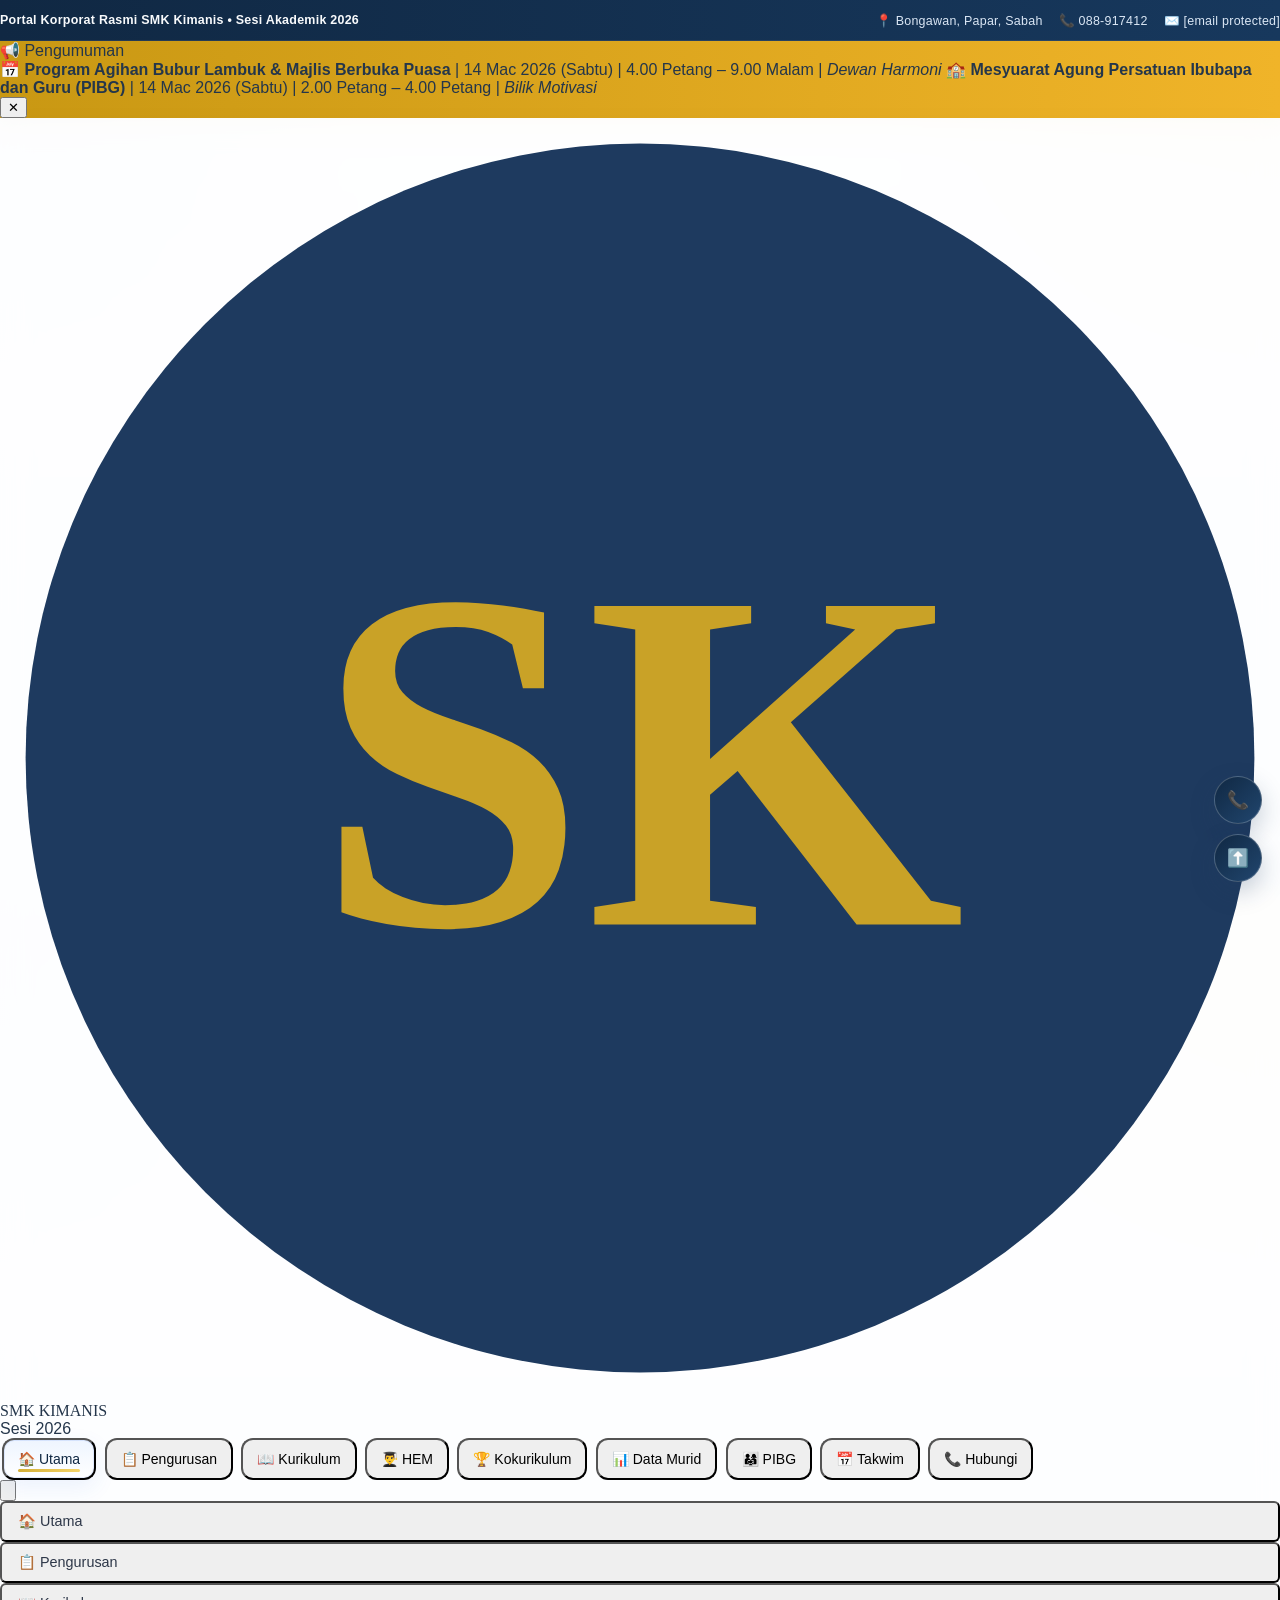
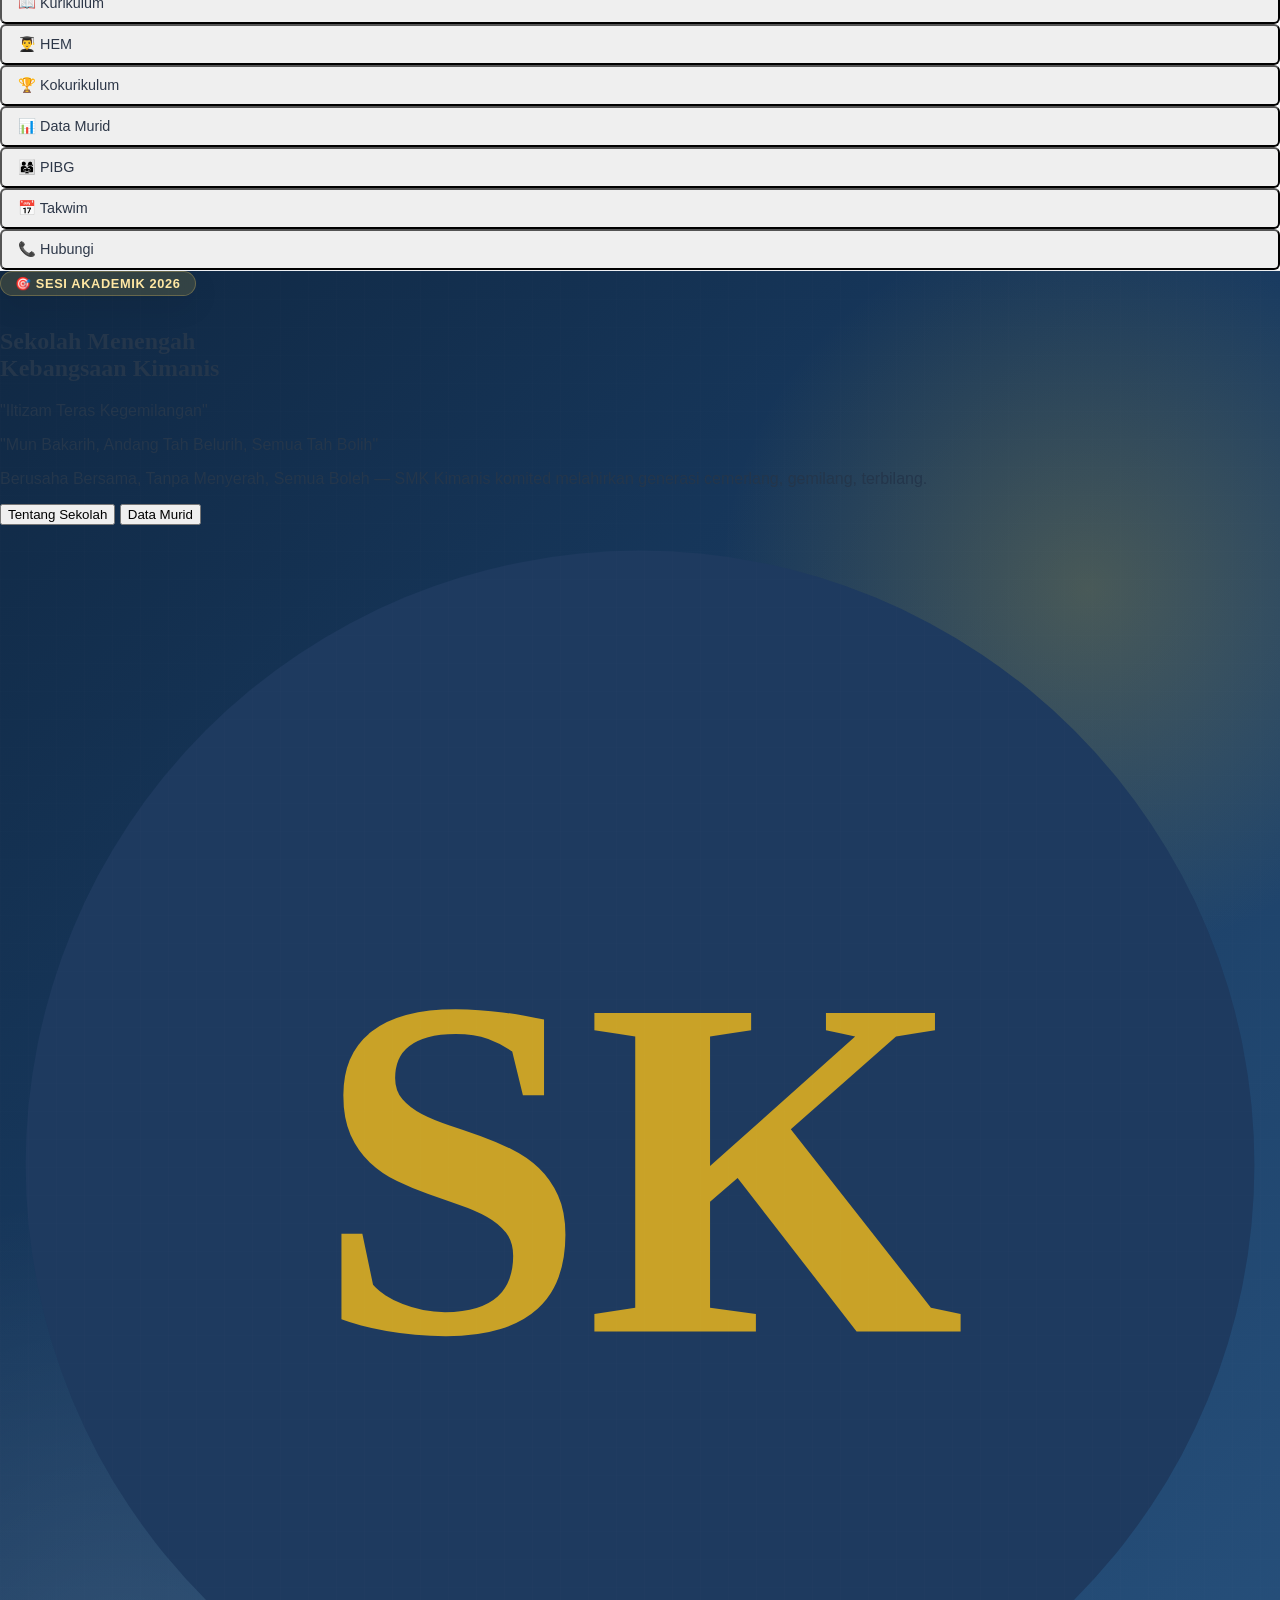
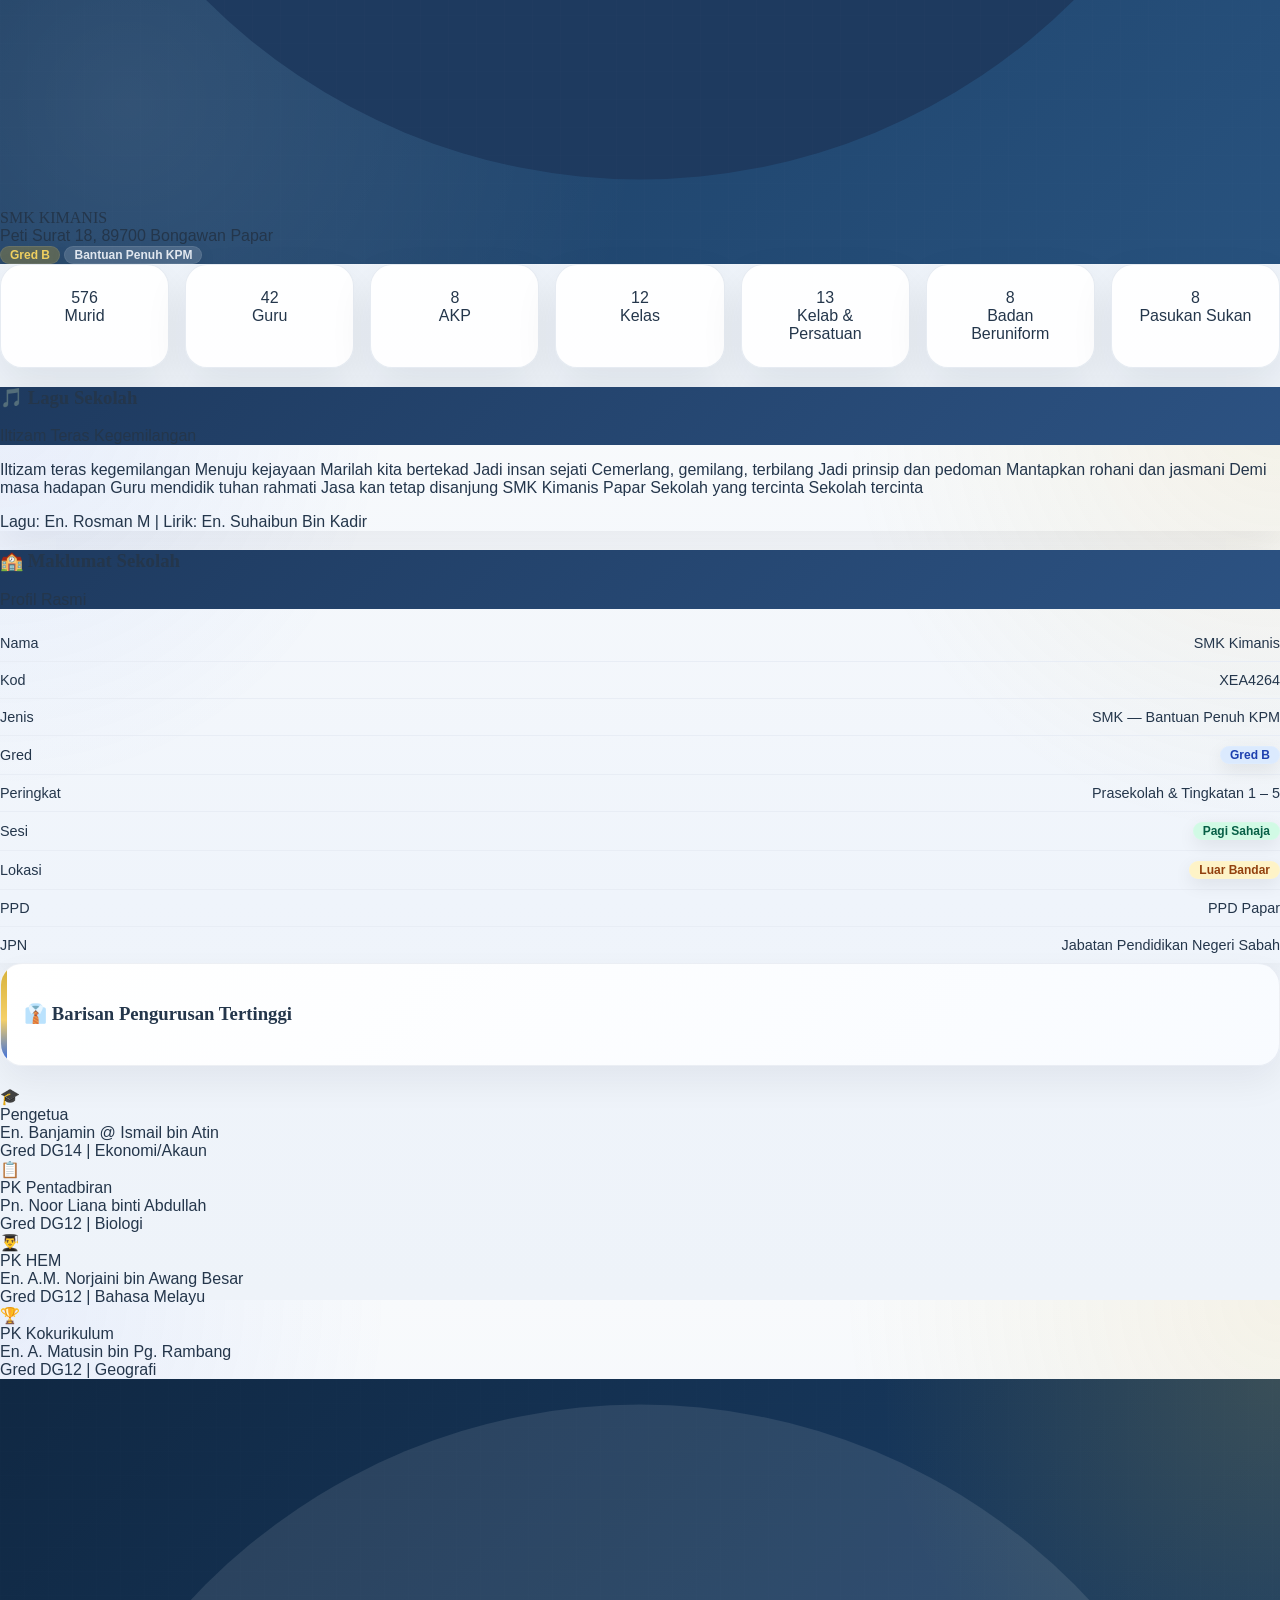
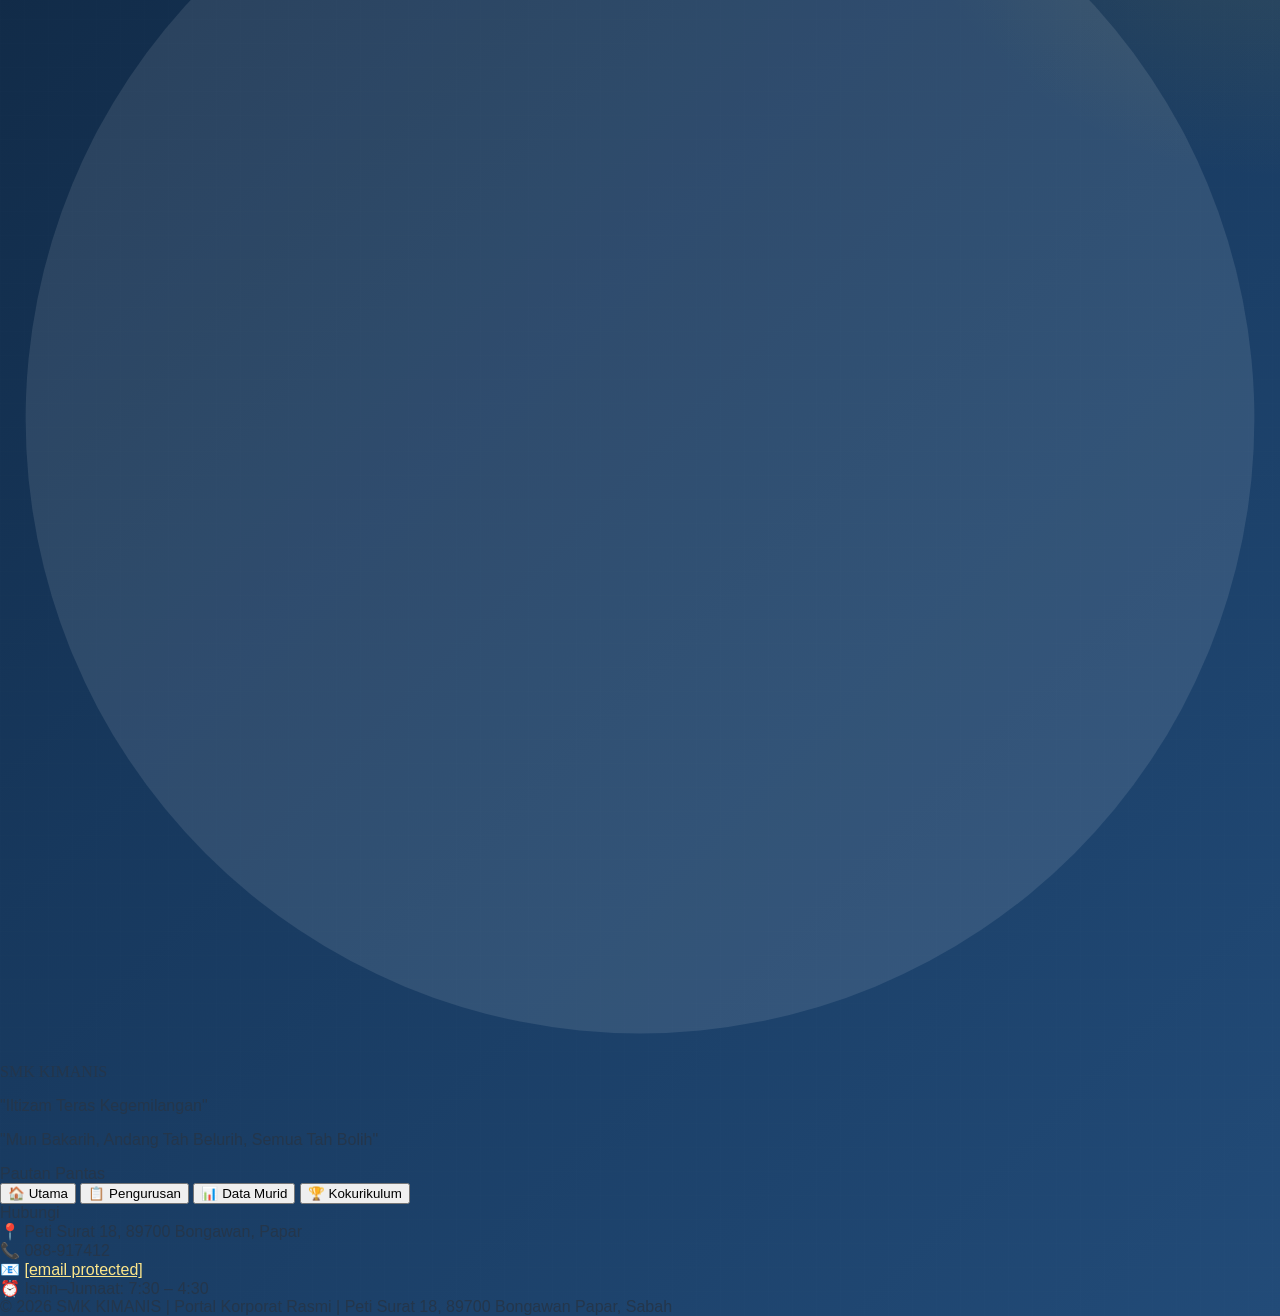
==== commit 382011d5: "Update index.html" ====
--- a/index.html
+++ b/index.html
@@ -292,7 +292,7 @@
 <div class="org-card">
 <div class="text-xs font-bold text-amber-700 uppercase tracking-wide mb-1">PK Kokurikulum</div>
 <div class="font-bold text-blue-900">En. A. Matusin bin Pg. Rambang</div>
-<div class="text-sm text-gray-500">Gred DG12 | Opsyen: Geografi</div>
+<div class="text-sm text-gray-500">Gred DG13 | Opsyen: Geografi</div>
 </div>
 </div>
 </div>
--- a/assets/css/styles.css
+++ b/assets/css/styles.css
@@ -0,0 +1,364 @@
+:root {
+      --color-primary: #1e3a5f;
+      --color-primary-dark: #132640;
+      --color-primary-mid: #2c5282;
+      --color-accent: #c9a227;
+      --color-accent-light: #f0d060;
+      --color-secondary: #f4f6f9;
+      --color-text: #2d3748;
+      --color-light: #eaf0fb;
+    }
+    * { box-sizing: border-box; }
+    html, body { margin: 0; padding: 0; height: 100%; width: 100%; }
+    body { font-family: 'Source Sans 3', sans-serif; background: var(--color-secondary); color: var(--color-text); }
+    .font-heading { font-family: 'Playfair Display', Georgia, serif; }
+    .app-wrapper { width: 100%; min-height: 100%; overflow-y: auto; overflow-x: hidden; }
+    .gradient-header { background: linear-gradient(135deg, var(--color-primary) 0%, var(--color-primary-mid) 100%); }
+    .gradient-hero { background: linear-gradient(135deg, #1e3a5f 0%, #2c5282 60%, #1a4a7a 100%); }
+    .nav-link { transition: all 0.25s ease; padding: 8px 14px; border-radius: 6px; font-size: 0.875rem; }
+    .nav-link:hover { background: rgba(30,58,95,0.08); color: var(--color-primary); }
+    .nav-link.active { background: var(--color-primary); color: white; }
+    .section-container { display: none; }
+    .section-container.active { display: block; animation: fadeIn 0.3s ease-in; }
+    @keyframes fadeIn { from { opacity: 0; transform: translateY(8px); } to { opacity: 1; transform: translateY(0); } }
+    .card-hover { transition: all 0.3s ease; }
+    .card-hover:hover { transform: translateY(-4px); box-shadow: 0 16px 40px rgba(30,58,95,0.15); }
+    .tab-btn { transition: all 0.2s ease; padding: 8px 20px; border-radius: 6px; font-weight: 600; font-size: 0.85rem; border: 2px solid transparent; }
+    .tab-btn.active { background: var(--color-primary); color: white; border-color: var(--color-primary); }
+    .tab-btn:not(.active) { background: white; color: var(--color-primary); border-color: #d1dde8; }
+    .tab-btn:not(.active):hover { border-color: var(--color-primary); background: var(--color-light); }
+    .tab-content { display: none; }
+    .tab-content.active { display: block; animation: fadeIn 0.2s ease; }
+    .badge { display: inline-block; padding: 2px 10px; border-radius: 20px; font-size: 0.75rem; font-weight: 600; }
+    .badge-blue { background: #dbeafe; color: #1e40af; }
+    .badge-green { background: #d1fae5; color: #065f46; }
+    .badge-amber { background: #fef3c7; color: #92400e; }
+    .badge-red { background: #fee2e2; color: #991b1b; }
+    .badge-purple { background: #ede9fe; color: #5b21b6; }
+    .section-header { border-left: 5px solid var(--color-accent); padding-left: 1rem; margin-bottom: 1.5rem; }
+    .stat-card { background: white; border-radius: 12px; padding: 1.5rem; box-shadow: 0 2px 10px rgba(0,0,0,0.06); text-align: center; transition: all 0.3s; }
+    .stat-card:hover { box-shadow: 0 8px 24px rgba(30,58,95,0.12); transform: translateY(-2px); }
+    .info-row { display: flex; justify-content: space-between; align-items: center; padding: 10px 0; border-bottom: 1px solid #e8edf5; font-size: 0.9rem; }
+    .info-row:last-child { border-bottom: none; }
+    .search-box { border: 2px solid #d1dde8; border-radius: 8px; padding: 8px 14px; font-size: 0.9rem; width: 100%; transition: border 0.2s; }
+    .search-box:focus { outline: none; border-color: var(--color-primary); }
+    table { width: 100%; border-collapse: collapse; font-size: 0.875rem; }
+    th { background: var(--color-primary); color: white; padding: 10px 12px; text-align: left; font-weight: 600; white-space: nowrap; }
+    td { padding: 9px 12px; border-bottom: 1px solid #e8edf5; }
+    tr:hover td { background: #f0f6ff; }
+    tr:nth-child(even) td { background: #f8faff; }
+    tr:nth-child(even):hover td { background: #e8f0ff; }
+    .sticky-header th { position: sticky; top: 0; z-index: 10; }
+    .table-wrapper { overflow-x: auto; border-radius: 10px; box-shadow: 0 2px 10px rgba(0,0,0,0.07); max-height: 520px; overflow-y: auto; }
+    .accordion-btn { width: 100%; text-align: left; padding: 12px 16px; background: white; border: 1px solid #d1dde8; border-radius: 8px; font-weight: 600; color: var(--color-primary); cursor: pointer; display: flex; justify-content: space-between; align-items: center; transition: all 0.2s; margin-bottom: 4px; }
+    .accordion-btn:hover { background: var(--color-light); }
+    .accordion-btn.open { background: var(--color-primary); color: white; border-color: var(--color-primary); border-radius: 8px 8px 0 0; margin-bottom: 0; }
+    .accordion-content { display: none; background: white; border: 1px solid #d1dde8; border-top: none; border-radius: 0 0 8px 8px; padding: 16px; margin-bottom: 4px; }
+    .accordion-content.open { display: block; }
+    .org-card { background: white; border-radius: 10px; padding: 14px 18px; border-left: 4px solid var(--color-accent); box-shadow: 0 2px 8px rgba(0,0,0,0.06); margin-bottom: 8px; }
+    .page-title { font-family: 'Playfair Display', serif; font-size: 1.75rem; font-weight: 700; color: var(--color-primary); margin-bottom: 0.25rem; }
+    .page-subtitle { color: #64748b; font-size: 0.95rem; }
+    .hero-badge { display: inline-block; background: rgba(201,162,39,0.2); color: var(--color-accent-light); border: 1px solid rgba(201,162,39,0.3); border-radius: 20px; padding: 4px 14px; font-size: 0.8rem; font-weight: 600; letter-spacing: 0.05em; margin-bottom: 12px; }
+    .mobile-menu-item { display: block; width: 100%; text-align: left; padding: 10px 16px; border-radius: 6px; font-size: 0.9rem; font-weight: 500; color: var(--color-text); }
+    .mobile-menu-item:hover { background: var(--color-light); color: var(--color-primary); }
+    .print-btn { display: none; }
+    @media print { .print-btn { display: inline-block; } .no-print { display: none !important; } }
+    select { border: 2px solid #d1dde8; border-radius: 8px; padding: 8px 12px; font-size: 0.875rem; background: white; }
+    select:focus { outline: none; border-color: var(--color-primary); }
+    .nav-active-indicator { height: 3px; background: var(--color-accent); border-radius: 2px; margin-top: 2px; display: none; }
+    .stats-grid { display: grid; grid-template-columns: repeat(auto-fit, minmax(140px, 1fr)); gap: 16px; }
+    .divider { height: 1px; background: linear-gradient(to right, var(--color-accent), transparent); margin: 24px 0; }
+    .tooltip { position: relative; }
+    .tooltip:hover::after { content: attr(data-tip); position: absolute; bottom: 100%; left: 50%; transform: translateX(-50%); background: #1e3a5f; color: white; padding: 4px 10px; border-radius: 6px; font-size: 0.75rem; white-space: nowrap; margin-bottom: 6px; z-index: 100; }
+    .filter-chip { display: inline-block; padding: 4px 14px; border-radius: 20px; font-size: 0.8rem; font-weight: 600; cursor: pointer; border: 2px solid #d1dde8; background: white; color: #64748b; transition: all 0.2s; margin: 3px; }
+    .filter-chip.active { background: var(--color-primary); color: white; border-color: var(--color-primary); }
+    .filter-chip:hover:not(.active) { border-color: var(--color-primary); color: var(--color-primary); }
+    .timeline-item { position: relative; padding-left: 28px; padding-bottom: 20px; }
+    .timeline-item::before { content: ''; position: absolute; left: 8px; top: 0; bottom: 0; width: 2px; background: #d1dde8; }
+    .timeline-item::after { content: ''; position: absolute; left: 3px; top: 6px; width: 12px; height: 12px; border-radius: 50%; background: var(--color-accent); border: 2px solid white; box-shadow: 0 0 0 2px var(--color-accent); }
+    .timeline-item:last-child::before { display: none; }
+    .rumah-beta { border-left-color: #dc2626; }
+    .rumah-delta { border-left-color: #2563eb; }
+    .rumah-gamma { border-left-color: #16a34a; }
+    .rumah-alpha { border-left-color: #ca8a04; }
+    .pulse { animation: pulse 2s infinite; }
+    @keyframes pulse { 0%, 100% { opacity: 1; } 50% { opacity: 0.6; } }
+
+@keyframes ticker {
+    0% { transform: translateX(100%); }
+    100% { transform: translateX(-100%); }
+  }
+  #ticker-wrap { display: inline-block; }
+
+.quick-actions {
+  position: fixed;
+  right: 18px;
+  bottom: 18px;
+  display: flex;
+  flex-direction: column;
+  gap: 10px;
+  z-index: 60;
+}
+.quick-action-btn {
+  width: 48px;
+  height: 48px;
+  border-radius: 999px;
+  border: none;
+  background: linear-gradient(135deg, var(--color-primary) 0%, var(--color-primary-mid) 100%);
+  color: #fff;
+  font-size: 1.1rem;
+  box-shadow: 0 10px 24px rgba(30,58,95,0.25);
+  cursor: pointer;
+  transition: transform 0.2s ease, opacity 0.2s ease;
+}
+.quick-action-btn:hover { transform: translateY(-2px) scale(1.03); }
+#back-to-top { opacity: 0; pointer-events: none; }
+#back-to-top.show { opacity: 1; pointer-events: auto; }
+footer a { color: #fde68a; }
+footer a:hover { color: #fff; }
+
+
+/* Premium Murid Section */
+
+.murid-premium-section{
+  background: linear-gradient(180deg,#f8fafc 0%,#eef4ff 100%);
+  padding: 3rem 0 4rem;
+}
+.murid-hero-card{
+  display:flex;
+  justify-content:space-between;
+  align-items:center;
+  gap:1rem;
+  padding:1.5rem 1.75rem;
+  border-radius:24px;
+  background:linear-gradient(135deg,#ffffff 0%,#f8fbff 55%,#eef4ff 100%);
+  border:1px solid rgba(148,163,184,.18);
+  box-shadow:0 18px 50px rgba(15,23,42,.08);
+  margin-bottom:1.5rem;
+}
+.murid-title-wrap{display:flex;align-items:flex-start;gap:1rem}
+.murid-accent{width:6px;min-height:72px;border-radius:999px;background:linear-gradient(180deg,#f59e0b,#2563eb)}
+.premium-title{font-size:2rem;font-weight:800;color:#1e3a5f;letter-spacing:-.02em}
+.premium-subtitle{color:#64748b;margin-top:.35rem}
+.murid-badge{padding:.7rem 1rem;border-radius:999px;background:#1e3a5f;color:#fff;font-size:.82rem;font-weight:700;box-shadow:0 10px 30px rgba(30,58,95,.18)}
+.premium-stats-grid{display:grid;grid-template-columns:repeat(3,minmax(0,1fr));gap:1rem;margin-bottom:1.5rem}
+.premium-stat-card{position:relative;overflow:hidden;padding:1.35rem 1.4rem;border-radius:22px;background:#fff;border:1px solid rgba(148,163,184,.15);box-shadow:0 14px 36px rgba(15,23,42,.07)}
+.premium-stat-card:before{content:"";position:absolute;inset:0 auto auto 0;height:5px;width:100%}
+.premium-stat-card.total:before{background:linear-gradient(90deg,#2563eb,#60a5fa)}
+.premium-stat-card.classes:before{background:linear-gradient(90deg,#8b5cf6,#c084fc)}
+.premium-stat-card.status:before{background:linear-gradient(90deg,#10b981,#34d399)}
+.stat-label{font-size:.8rem;text-transform:uppercase;letter-spacing:.08em;color:#64748b;font-weight:700}
+.stat-value{font-size:2rem;font-weight:800;color:#1e3a5f;line-height:1.1;margin:.5rem 0 .35rem}
+.stat-value.small{font-size:1.55rem}
+.stat-note{font-size:.88rem;color:#64748b}
+.premium-filter-card,.premium-table-card{background:rgba(255,255,255,.92);backdrop-filter:blur(10px);border:1px solid rgba(148,163,184,.14);border-radius:24px;box-shadow:0 18px 46px rgba(15,23,42,.07)}
+.premium-filter-card{padding:1.4rem 1.5rem;margin-bottom:1.25rem}
+.filter-headline{font-size:1rem;font-weight:800;color:#1e3a5f;margin-bottom:1rem}
+.premium-filter-grid{display:grid;grid-template-columns:2fr 1fr;gap:1rem}
+.premium-label{display:block;font-size:.8rem;font-weight:700;text-transform:uppercase;letter-spacing:.06em;color:#64748b;margin-bottom:.55rem}
+.premium-input,.premium-select{border-radius:14px!important;border:1px solid #cbd5e1!important;background:#fff!important;box-shadow:inset 0 1px 2px rgba(15,23,42,.02)}
+.premium-input:focus,.premium-select:focus{outline:none;border-color:#2563eb!important;box-shadow:0 0 0 4px rgba(37,99,235,.12)}
+.premium-filter-footer{display:flex;justify-content:space-between;align-items:center;gap:1rem;margin-top:1rem}
+.result-pill{display:inline-flex;align-items:center;padding:.65rem 1rem;border-radius:999px;background:#eff6ff;color:#1d4ed8;font-size:.88rem;font-weight:700}
+.premium-reset-btn{padding:.72rem 1.05rem;border:none;border-radius:12px;background:#1e3a5f;color:#fff;font-weight:700;cursor:pointer;transition:.2s ease}
+.premium-reset-btn:hover{transform:translateY(-1px);box-shadow:0 12px 24px rgba(30,58,95,.2)}
+.table-card-header{display:flex;justify-content:space-between;gap:1rem;align-items:center;padding:1.35rem 1.5rem .5rem}
+.table-card-header h3{margin:0;font-size:1.15rem;font-weight:800;color:#1e3a5f}
+.table-card-header p{margin:.25rem 0 0;color:#64748b;font-size:.9rem}
+.table-chip{padding:.55rem .9rem;border-radius:999px;background:#ecfeff;color:#0f766e;font-weight:700;font-size:.8rem}
+.premium-table-wrapper{padding:0 1rem 1rem}
+.premium-table{border-collapse:separate;border-spacing:0 8px;background:transparent}
+.premium-table thead th{position:sticky;top:0;background:#1e3a5f;color:#fff;padding:1rem .85rem;font-size:.84rem;text-transform:uppercase;letter-spacing:.05em;border:none}
+.premium-table thead th:first-child{border-top-left-radius:14px;border-bottom-left-radius:14px}
+.premium-table thead th:last-child{border-top-right-radius:14px;border-bottom-right-radius:14px}
+.premium-table tbody td{background:#fff;padding:.95rem .85rem;border-top:1px solid #e2e8f0;border-bottom:1px solid #e2e8f0;color:#334155}
+.premium-table tbody tr td:first-child{border-left:1px solid #e2e8f0;border-top-left-radius:14px;border-bottom-left-radius:14px;width:70px;text-align:center;font-weight:700;color:#1e3a5f}
+.premium-table tbody tr td:last-child{border-right:1px solid #e2e8f0;border-top-right-radius:14px;border-bottom-right-radius:14px}
+.premium-table tbody tr:hover td{background:#f8fbff}
+.kelas-chip{display:inline-flex;align-items:center;padding:.42rem .72rem;border-radius:999px;background:#eef2ff;color:#4f46e5;font-weight:700;font-size:.8rem}
+.nama-cell{font-weight:700;color:#0f172a}
+.premium-footnote{margin-top:.75rem;text-align:right;font-size:.8rem;color:#64748b}
+@media (max-width: 900px){
+  .murid-hero-card,.table-card-header,.premium-filter-footer{flex-direction:column;align-items:flex-start}
+  .premium-stats-grid,.premium-filter-grid{grid-template-columns:1fr}
+  .premium-title{font-size:1.55rem}
+}
+
+
+/* ===== Corporate Premium V7 ===== */
+:root{
+  --gold-soft:#d4af37;
+  --navy-deep:#102843;
+  --navy-2:#17385d;
+  --slate-soft:#f4f7fb;
+}
+html{scroll-behavior:smooth}
+body.corporate-body{
+  background:
+    radial-gradient(circle at top right, rgba(212,175,55,.10), transparent 28%),
+    radial-gradient(circle at top left, rgba(37,99,235,.08), transparent 25%),
+    linear-gradient(180deg, #f8fafc 0%, #eff4fb 55%, #eef3f9 100%);
+  color:#24364b;
+}
+.corporate-topbar{
+  background:linear-gradient(90deg, var(--navy-deep), var(--navy-2));
+  color:#dbe7f5;
+  font-size:.78rem;
+  letter-spacing:.02em;
+  border-bottom:1px solid rgba(255,255,255,.08);
+}
+.corporate-topbar-inner{display:flex;justify-content:space-between;gap:1rem;align-items:center;min-height:40px}
+.topbar-left{font-weight:700;color:#f8fafc}
+.topbar-right{display:flex;gap:1rem;flex-wrap:wrap;justify-content:flex-end}
+.corporate-nav{
+  backdrop-filter: blur(14px);
+  background:rgba(255,255,255,.88)!important;
+  border-bottom:1px solid rgba(148,163,184,.16);
+  box-shadow:0 18px 36px rgba(15,23,42,.06)!important;
+}
+#pengumuman-bar{
+  background:linear-gradient(90deg,#c99813,#f0b429)!important;
+  box-shadow:0 8px 18px rgba(201,152,19,.22);
+}
+#pengumuman-bar .max-w-screen-xl{min-height:46px}
+.nav-link{
+  position:relative;
+  padding:11px 14px;
+  border-radius:12px;
+  margin:0 2px;
+  transition:all .22s ease;
+}
+.nav-link:hover{background:#eef4fb;color:var(--navy-deep)!important;transform:translateY(-1px)}
+.nav-link.active{
+  color:var(--navy-deep)!important;
+  background:linear-gradient(180deg,#eef5ff,#ffffff);
+  box-shadow:inset 0 0 0 1px rgba(37,99,235,.12),0 8px 22px rgba(37,99,235,.08);
+}
+.nav-link.active::after{
+  content:"";position:absolute;left:14px;right:14px;bottom:6px;height:3px;border-radius:99px;background:linear-gradient(90deg,var(--gold-soft),#f6d56a);
+}
+.gradient-hero{
+  position:relative;
+  overflow:hidden;
+  background:
+    radial-gradient(circle at 85% 20%, rgba(212,175,55,.25), transparent 22%),
+    radial-gradient(circle at 10% 90%, rgba(255,255,255,.10), transparent 28%),
+    linear-gradient(135deg, #102843 0%, #17385d 38%, #28527e 100%)!important;
+}
+.gradient-hero::before{
+  content:"";position:absolute;inset:0;background:linear-gradient(90deg, rgba(255,255,255,.06) 1px, transparent 1px), linear-gradient(180deg, rgba(255,255,255,.04) 1px, transparent 1px);background-size:28px 28px;opacity:.15;pointer-events:none;
+}
+.hero-badge{
+  background:rgba(212,175,55,.18)!important;
+  border-color:rgba(255,214,102,.25)!important;
+  color:#ffe7a3!important;
+  box-shadow:0 10px 30px rgba(0,0,0,.08);
+}
+.badge{
+  box-shadow: inset 0 0 0 1px rgba(255,255,255,.08), 0 6px 18px rgba(0,0,0,.08);
+}
+.stat-card{
+  background:rgba(255,255,255,.92);
+  border-radius:22px;
+  box-shadow:0 18px 44px rgba(15,23,42,.08);
+  border:1px solid rgba(226,232,240,.85);
+}
+.stat-card:hover{transform:translateY(-3px);box-shadow:0 24px 50px rgba(15,23,42,.1)}
+.section-container{padding-top:0}
+.corporate-section > div[class*="py-10"]{
+  position:relative;
+}
+.section-header{
+  position:relative;
+  margin-bottom:1.35rem;
+  padding:1.3rem 1.45rem;
+  border-radius:22px;
+  background:linear-gradient(135deg, rgba(255,255,255,.96), rgba(248,251,255,.96));
+  border:1px solid rgba(148,163,184,.16);
+  box-shadow:0 16px 36px rgba(15,23,42,.06);
+  overflow:hidden;
+}
+.section-header::before{
+  content:"";position:absolute;left:0;top:0;bottom:0;width:6px;background:linear-gradient(180deg,var(--gold-soft),#f5d068 55%, #2563eb);
+}
+.page-title{font-size:1.95rem;color:var(--navy-deep)}
+.page-subtitle{font-size:.98rem;color:#64748b;margin-top:.2rem}
+.section-ribbon{
+  margin-top:1rem;
+  display:flex;
+  gap:.85rem;
+  align-items:flex-start;
+  flex-wrap:wrap;
+}
+.section-ribbon span{
+  display:inline-flex;align-items:center;padding:.45rem .85rem;border-radius:999px;background:#ecf5ff;color:#1d4ed8;font-size:.78rem;font-weight:800;letter-spacing:.06em;text-transform:uppercase;
+}
+.section-ribbon p{margin:0;color:#475569;font-size:.92rem;max-width:700px}
+.bg-white.rounded-xl,.bg-white.rounded-2xl,.org-card,.table-wrapper,.premium-table-card,.premium-filter-card,.premium-stat-card,.tab-content > .bg-blue-50,.tab-content > .bg-white,.tab-content > .grid > div[class*="bg-"]{
+  box-shadow:0 16px 36px rgba(15,23,42,.06)!important;
+}
+.org-card,.accordion-btn,.accordion-content,.table-wrapper,.premium-filter-card,.premium-table-card{
+  border-color:rgba(148,163,184,.16)!important;
+}
+.org-card{
+  border-left-width:5px;
+  border-radius:18px;
+}
+.tab-btn{
+  border-radius:999px;
+  border:1px solid rgba(148,163,184,.2);
+  background:rgba(255,255,255,.94);
+  box-shadow:0 8px 18px rgba(15,23,42,.04);
+  padding:.72rem 1rem;
+}
+.tab-btn:hover{transform:translateY(-1px)}
+.tab-btn.active{
+  background:linear-gradient(135deg,var(--navy-deep),#264d76)!important;
+  color:#fff!important;
+  border-color:transparent;
+  box-shadow:0 14px 32px rgba(16,40,67,.22);
+}
+.search-box,.premium-input,.premium-select, select{
+  min-height:46px;
+  border-radius:14px!important;
+}
+.table-wrapper,.premium-table-card{
+  border-radius:24px;
+  padding:12px;
+  background:rgba(255,255,255,.94);
+}
+.sticky-header thead th,.premium-table thead th{
+  background:linear-gradient(135deg, #102843, #21466e)!important;
+}
+.sticky-header tbody tr td,.premium-table tbody td{font-size:.92rem}
+.sticky-header tbody tr:hover td,.premium-table tbody tr:hover td{background:#f6fbff!important}
+.quick-action-btn{
+  background:linear-gradient(135deg, var(--navy-deep), #21466e)!important;
+  border:1px solid rgba(255,255,255,.22);
+}
+footer.gradient-header{
+  background:
+    radial-gradient(circle at top right, rgba(212,175,55,.18), transparent 20%),
+    linear-gradient(135deg, #102843 0%, #17385d 40%, #224b78 100%)!important;
+  position:relative;
+  overflow:hidden;
+}
+footer.gradient-header::before{
+  content:"";position:absolute;inset:0;background:linear-gradient(90deg, rgba(255,255,255,.04) 1px, transparent 1px), linear-gradient(180deg, rgba(255,255,255,.03) 1px, transparent 1px);background-size:24px 24px;opacity:.16;
+}
+footer .max-w-screen-xl{position:relative;z-index:1}
+.murid-premium-section{
+  background:linear-gradient(180deg,#f7faff 0%,#eef4fb 100%)!important;
+}
+.murid-hero-card,.premium-filter-card,.premium-table-card,.premium-stat-card{
+  border-radius:26px!important;
+}
+.murid-accent{background:linear-gradient(180deg,var(--gold-soft),#2563eb)!important}
+.premium-title,.table-card-header h3{color:var(--navy-deep)!important}
+.premium-reset-btn{background:linear-gradient(135deg,var(--navy-deep),#23496f)!important}
+.result-pill{background:#eef6ff!important;color:#1d4ed8!important}
+@media (max-width: 900px){
+  .corporate-topbar-inner,.topbar-right{display:block}
+  .topbar-right span{display:inline-block;margin-right:.75rem;margin-top:.35rem}
+  .page-title,.premium-title{font-size:1.55rem!important}
+}
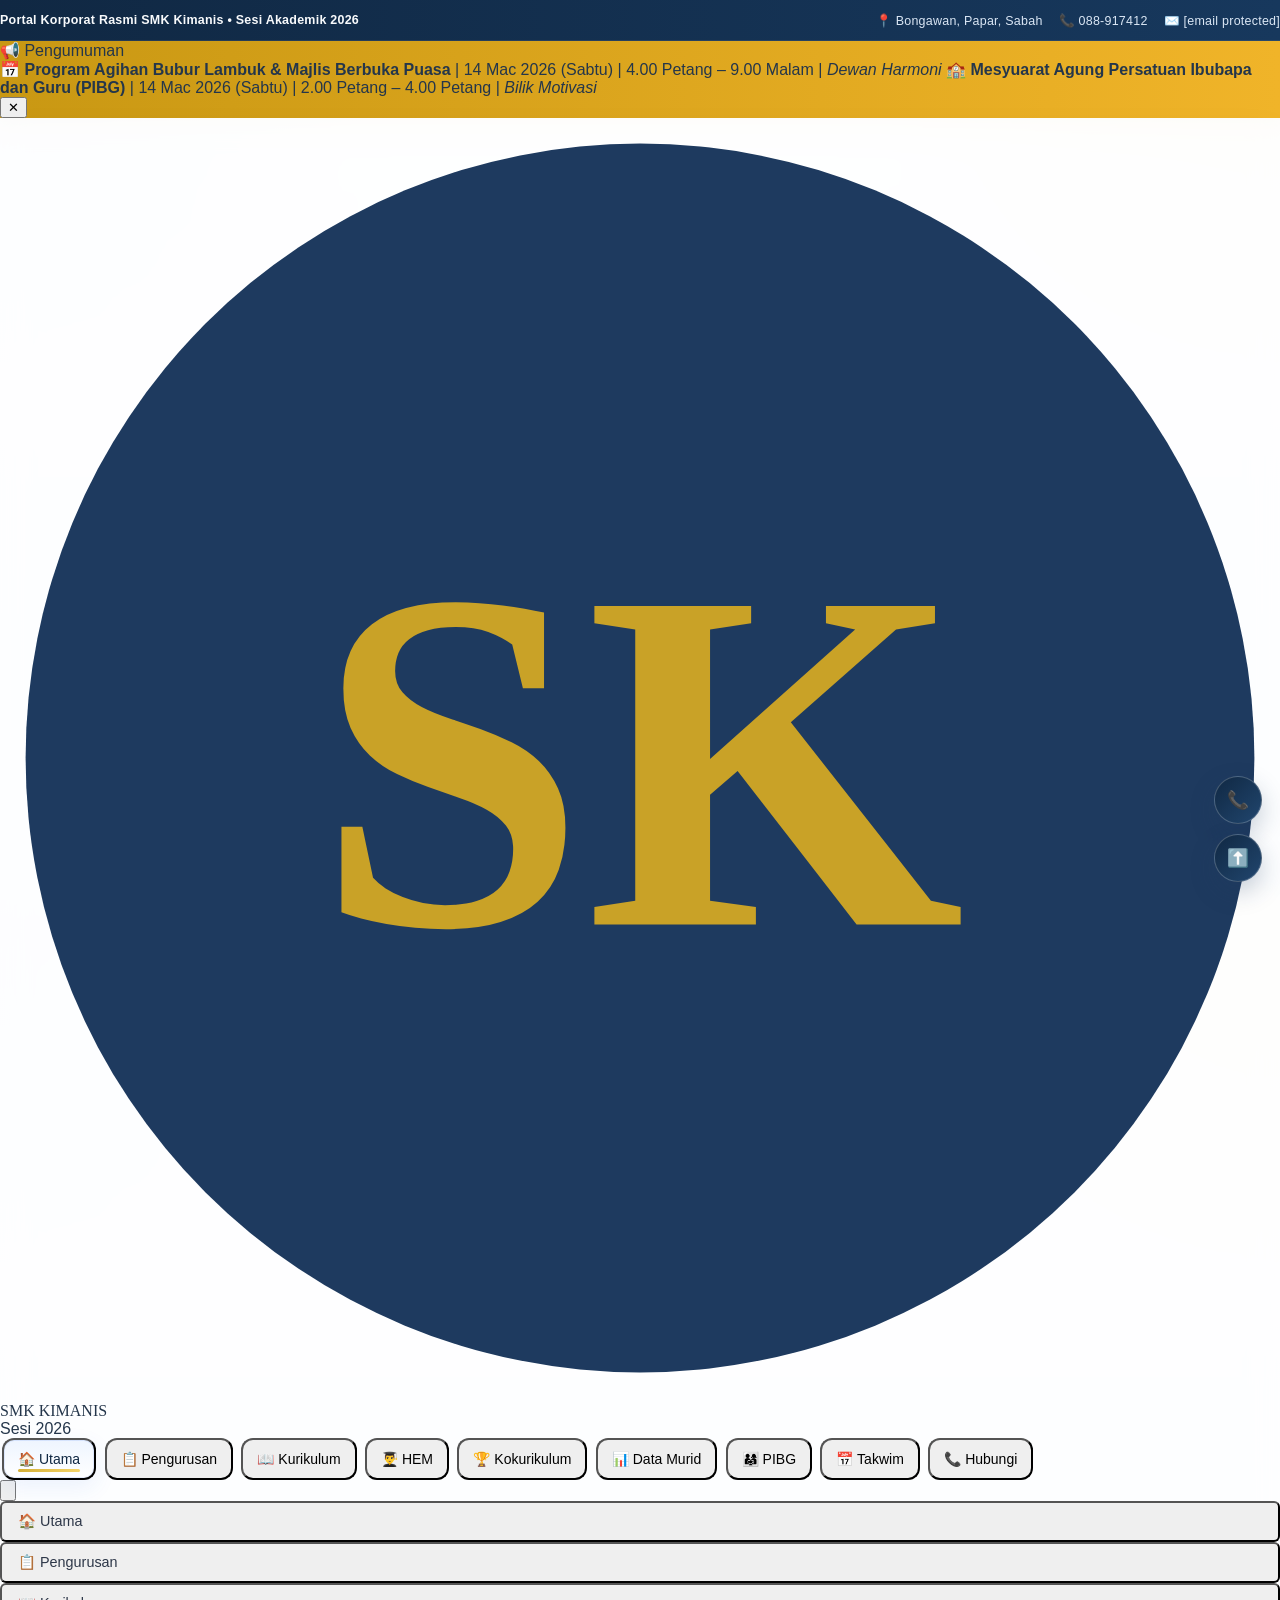
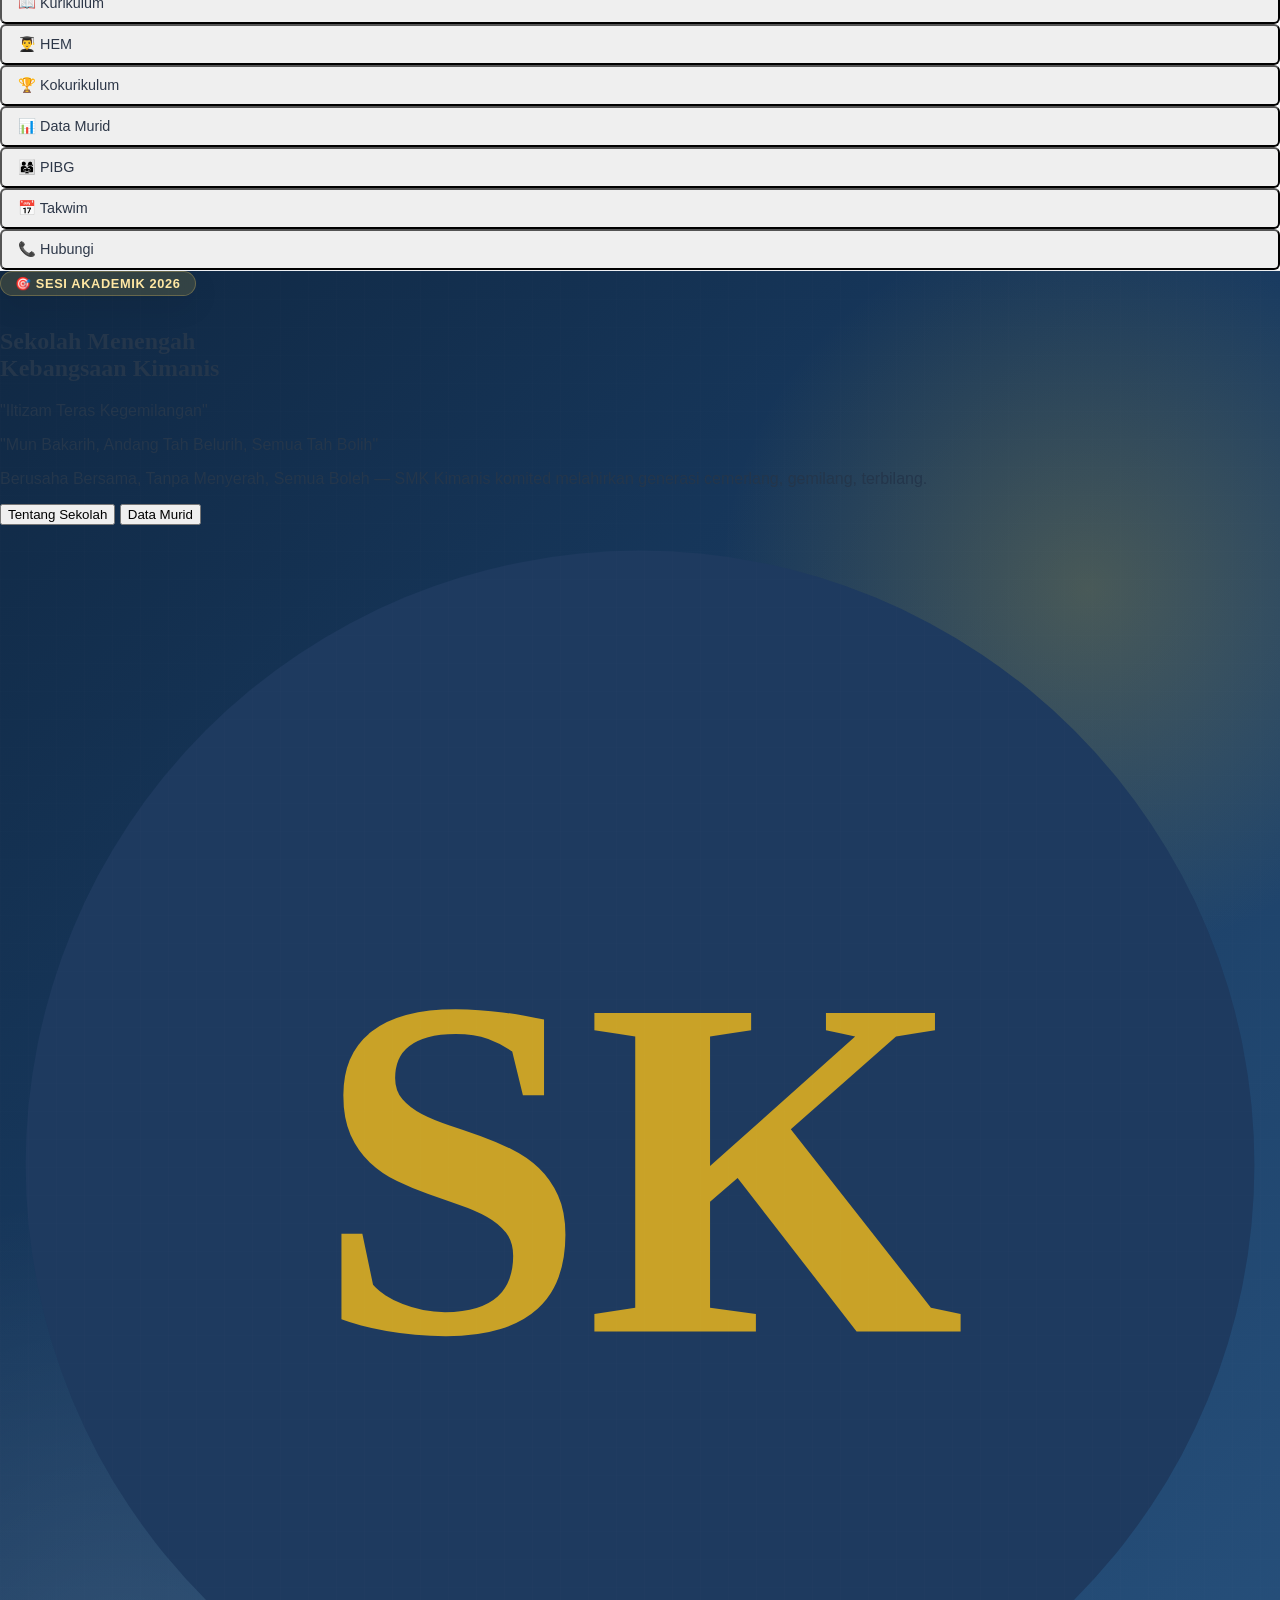
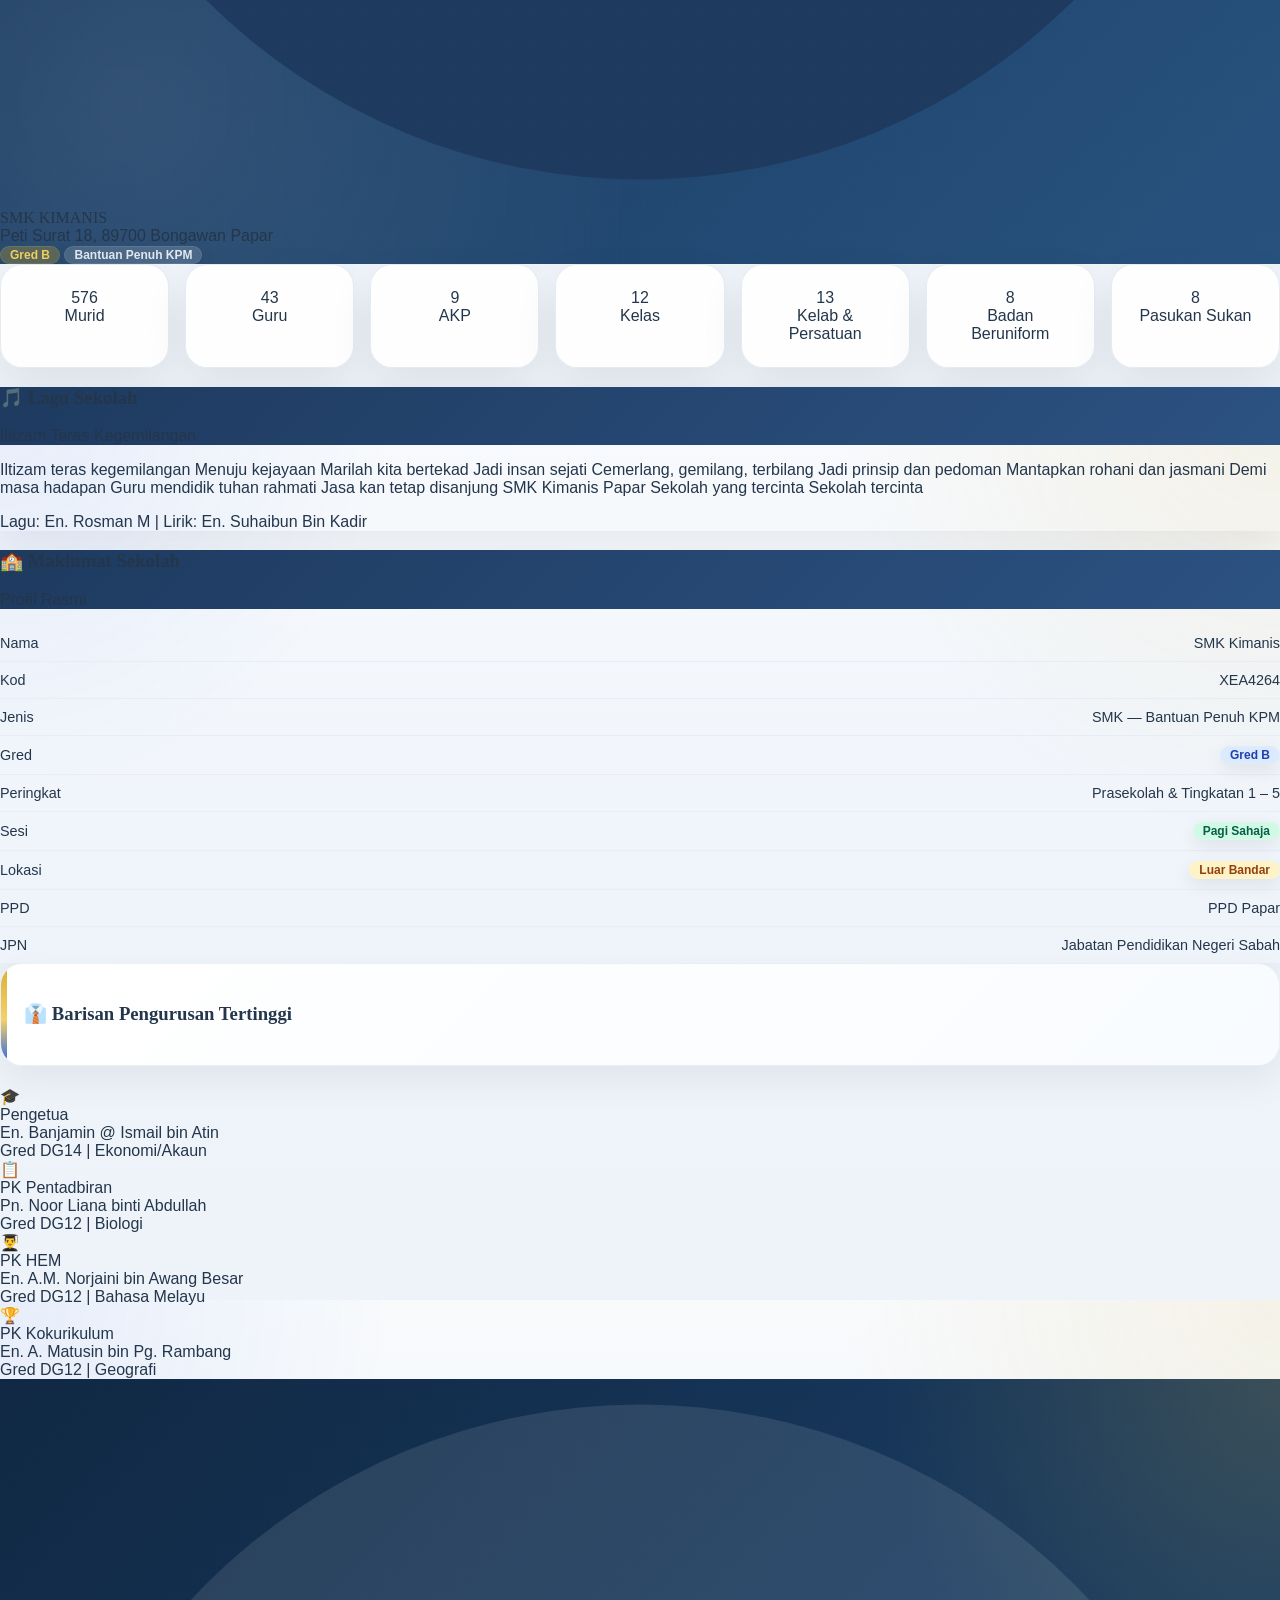
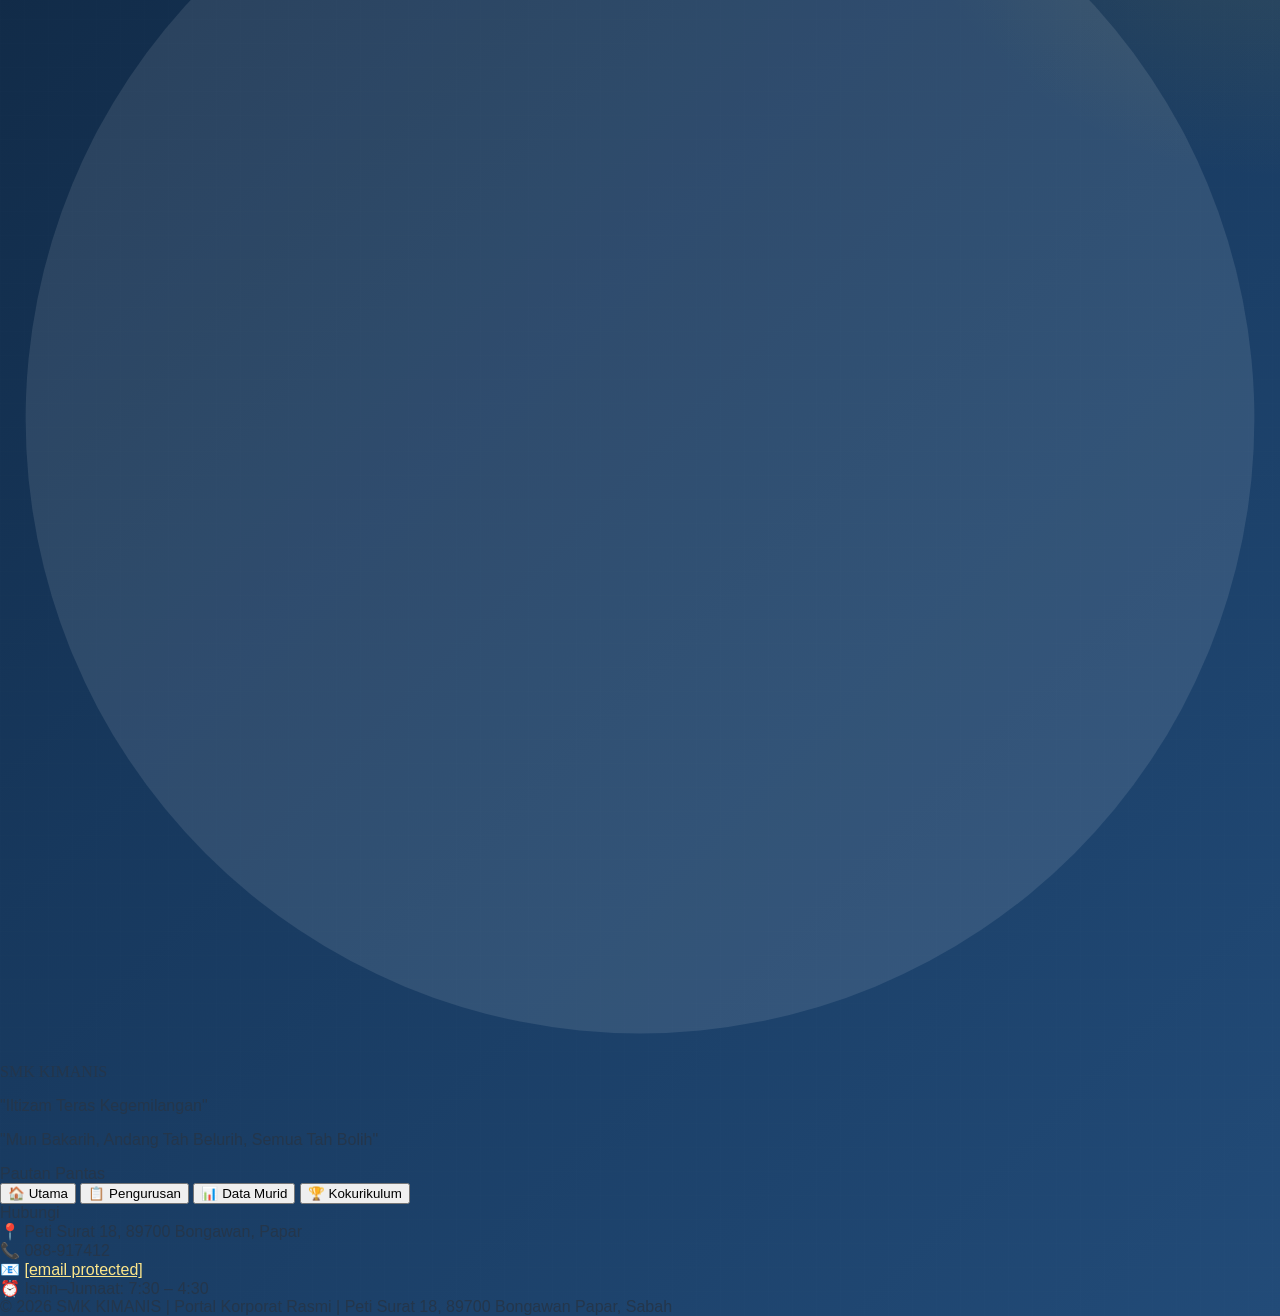
==== commit 990f4785: "Update index.html" ====
--- a/index.html
+++ b/index.html
@@ -123,11 +123,11 @@
 <div class="text-gray-500 text-sm mt-1">Murid</div>
 </div>
 <div class="stat-card border-t-4 border-green-500">
-<div class="text-3xl font-bold text-blue-900">42</div>
+<div class="text-3xl font-bold text-blue-900">43</div>
 <div class="text-gray-500 text-sm mt-1">Guru</div>
 </div>
 <div class="stat-card border-t-4 border-purple-500">
-<div class="text-3xl font-bold text-blue-900">8</div>
+<div class="text-3xl font-bold text-blue-900">9</div>
 <div class="text-gray-500 text-sm mt-1">AKP</div>
 </div>
 <div class="stat-card border-t-4 border-amber-500">
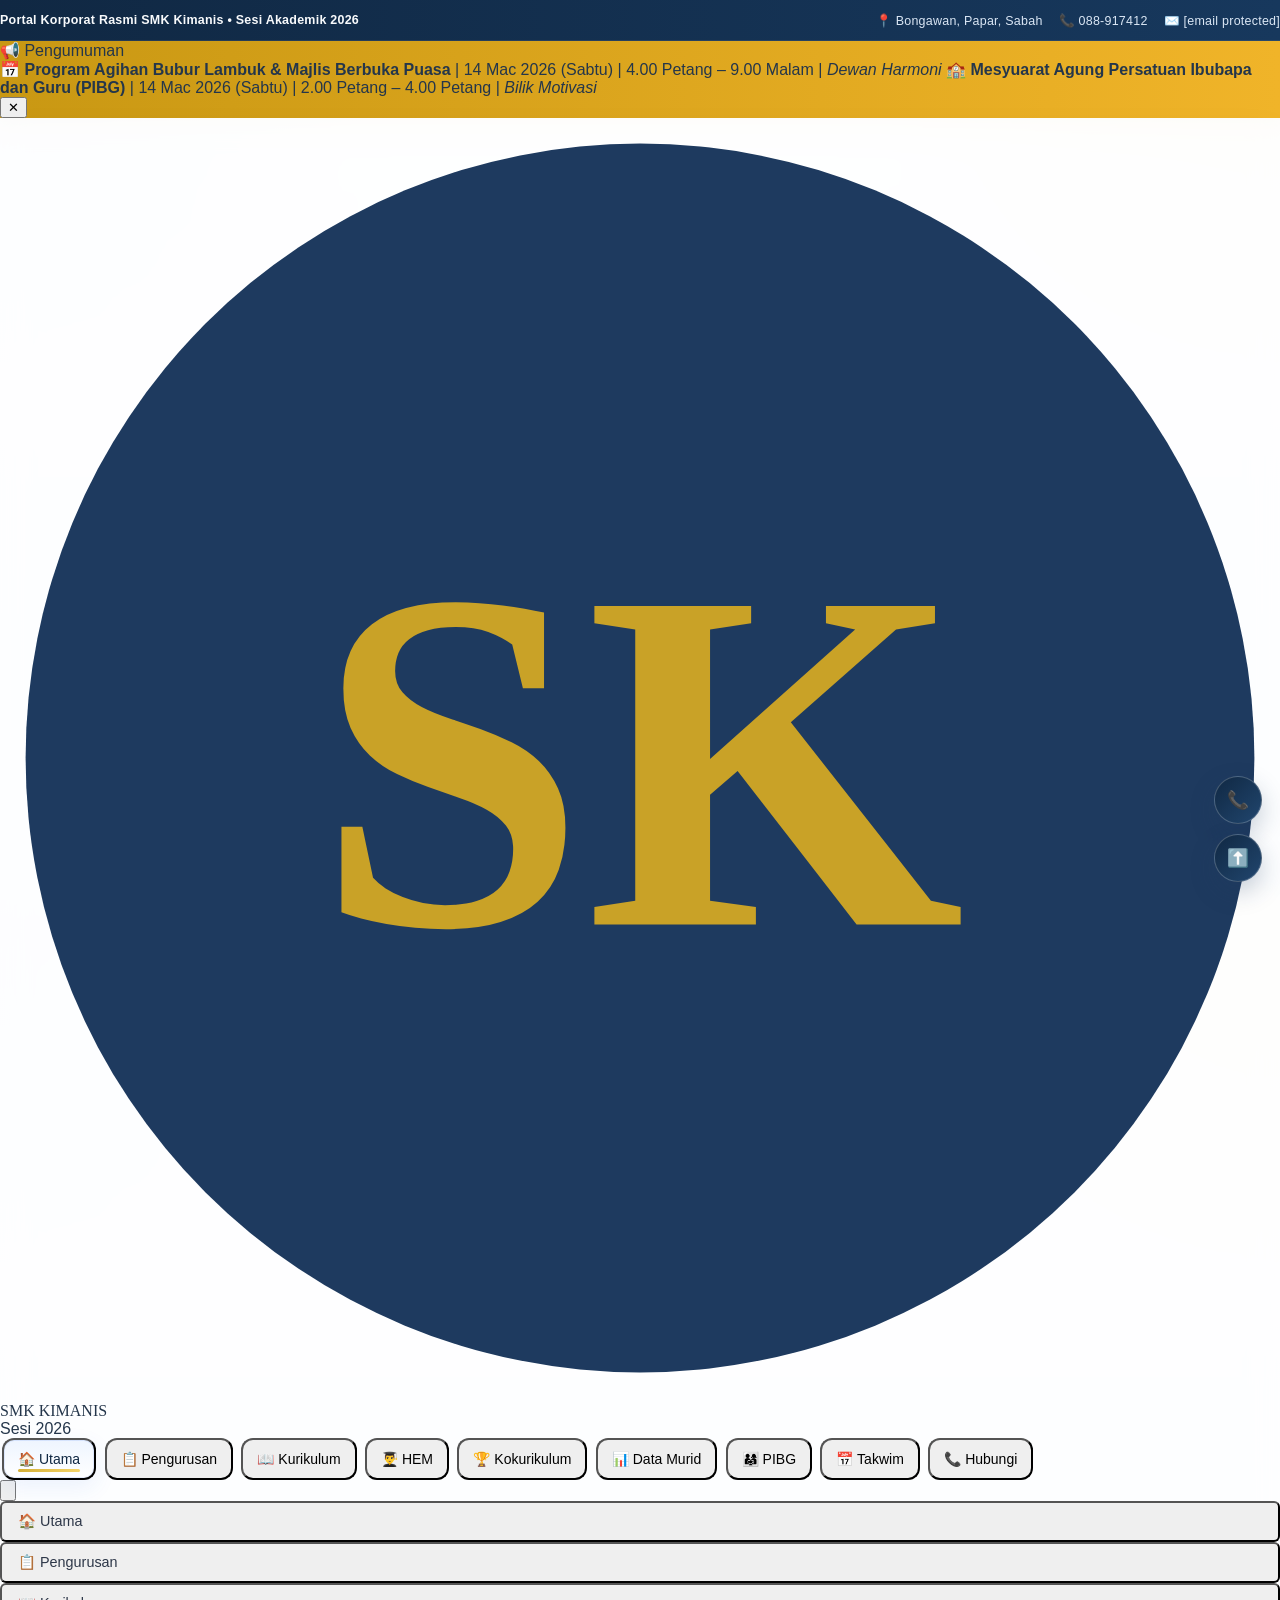
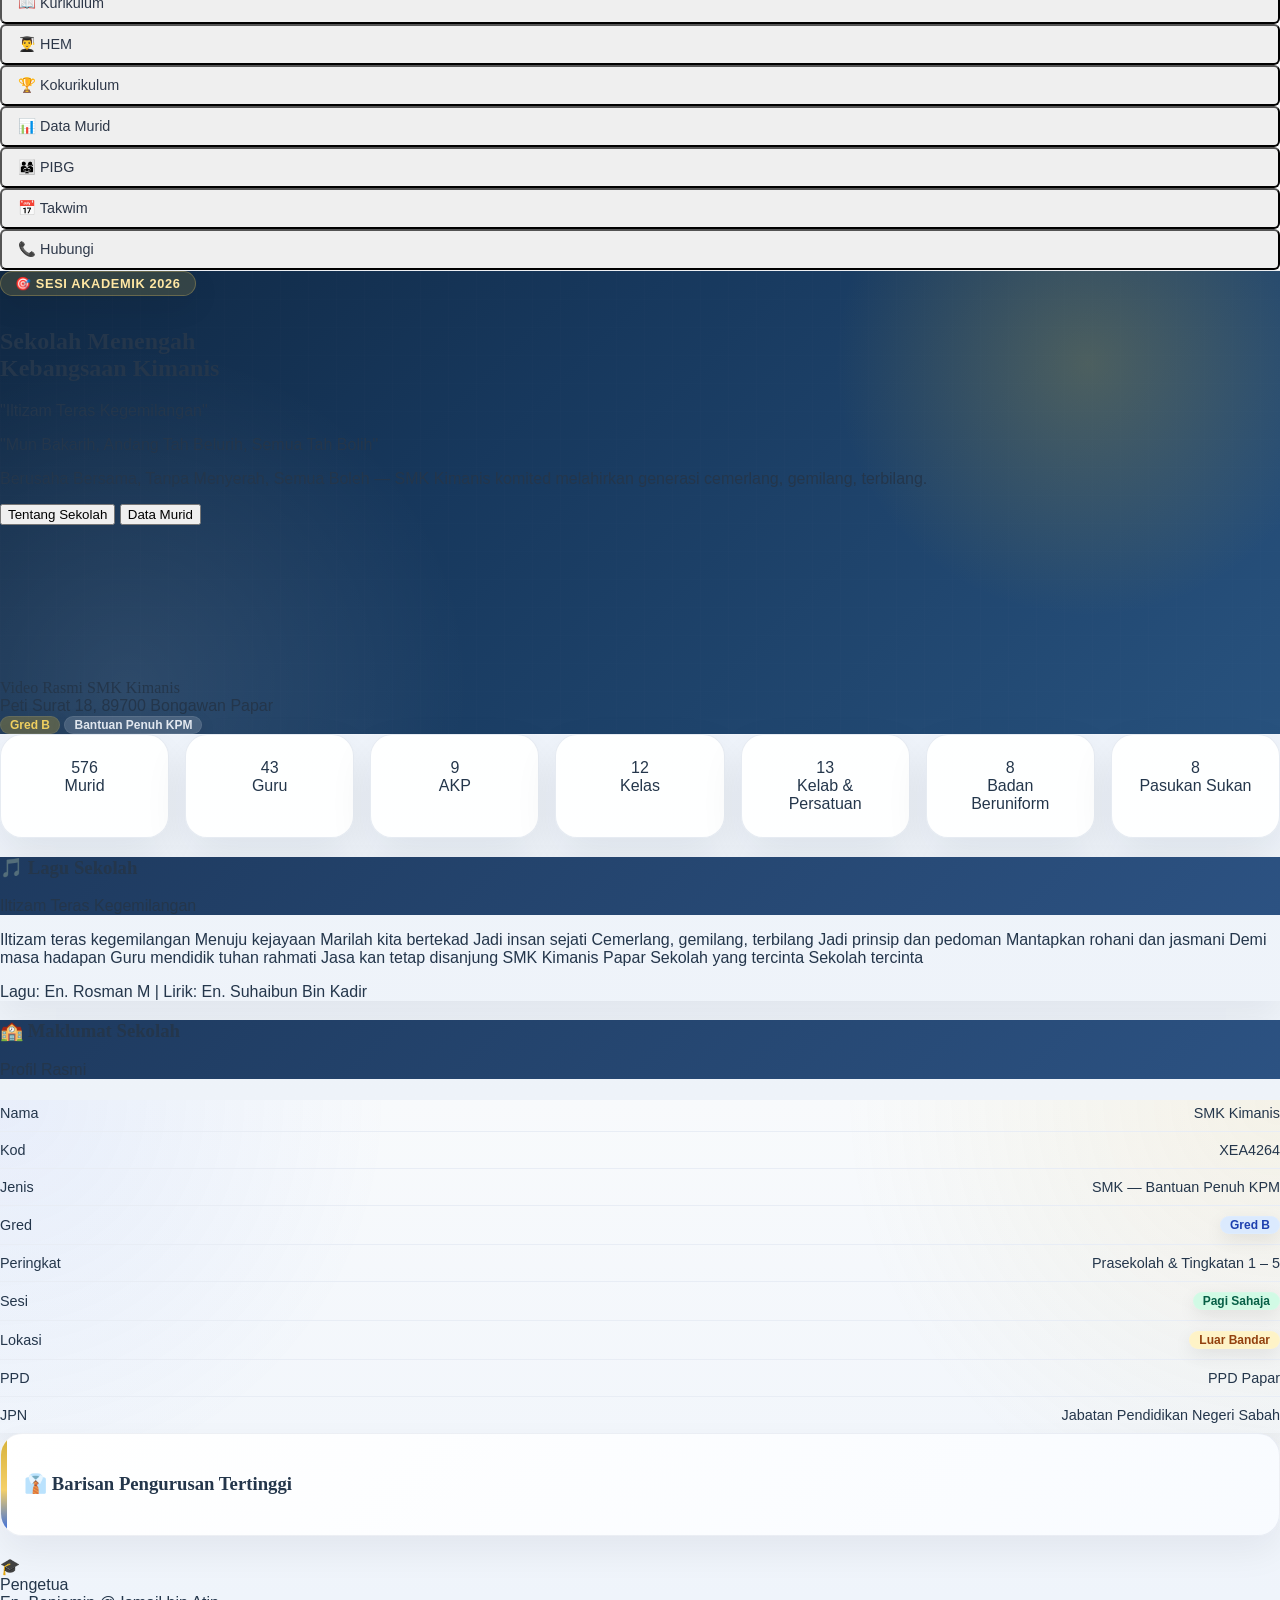
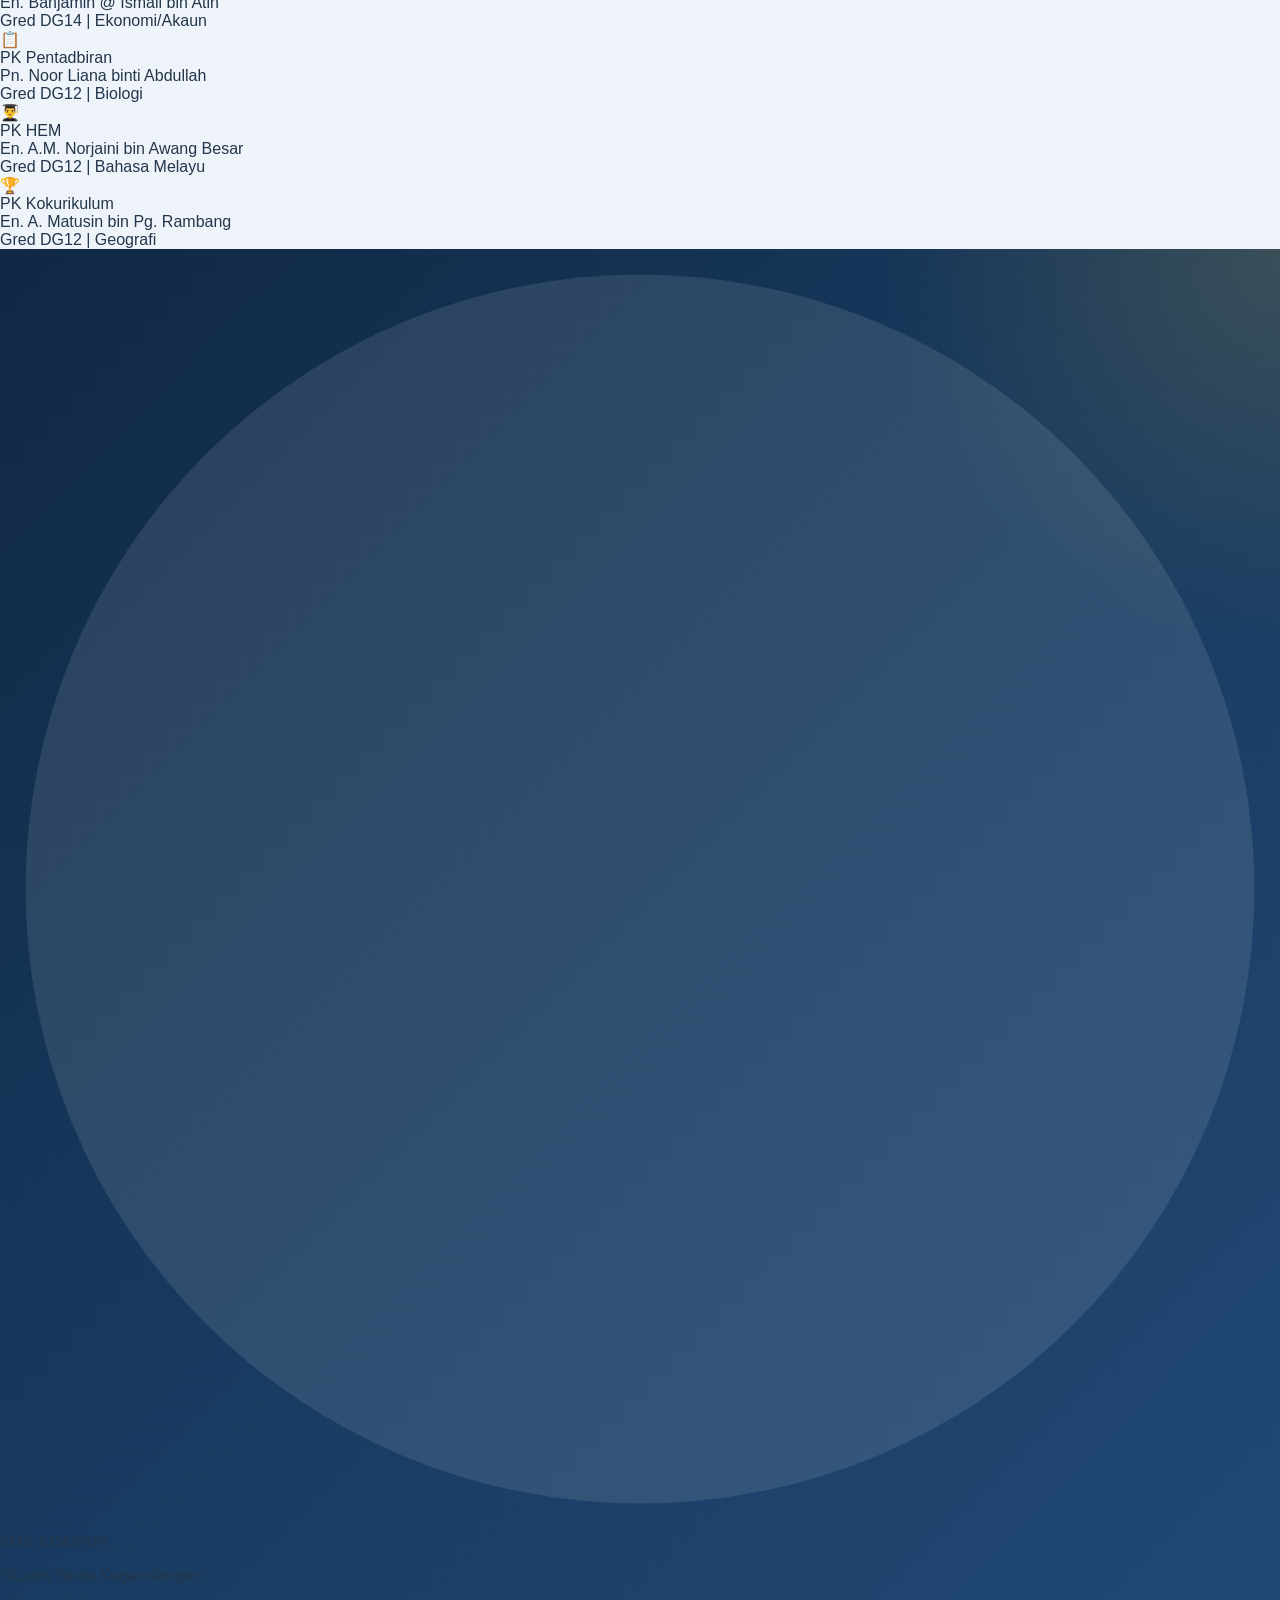
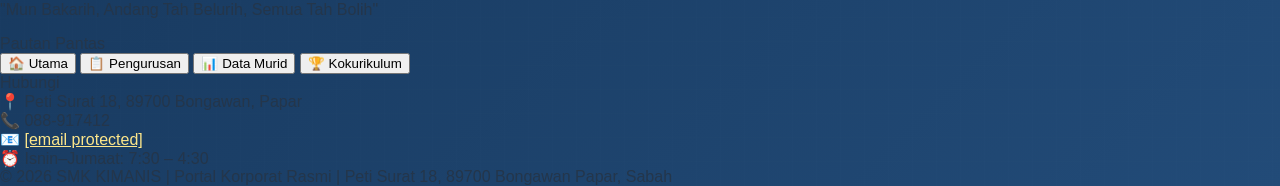
==== commit 7c53df42: "Update index.html" ====
--- a/index.html
+++ b/index.html
@@ -99,17 +99,27 @@
 </div>
 </div>
 <div class="flex justify-center">
-<div class="bg-white/10 backdrop-blur border border-white/20 rounded-2xl p-8 shadow-2xl flex flex-col items-center gap-4" style="min-width:280px">
-<img alt="Logo SMK Kimanis" class="w-40 h-40 rounded-full object-cover shadow-xl border-4 border-amber-400/50" onerror="this.src='data:image/svg+xml,&lt;svg xmlns=%22http://www.w3.org/2000/svg%22 viewBox=%220 0 100 100%22&gt;&lt;circle cx=%2250%22 cy=%2250%22 r=%2248%22 fill=%22%231e3a5f%22/&gt;&lt;text x=%2250%22 y=%2263%22 text-anchor=%22middle%22 font-size=%2238%22 fill=%22%23c9a227%22 font-weight=%22bold%22&gt;SK&lt;/text&gt;&lt;/svg&gt;'" src="https://i.ibb.co/XZmRd56Q/1-1.png"/>
-<div class="text-center">
-<div class="font-heading text-xl font-bold">SMK KIMANIS</div>
-<div class="text-blue-200 text-xs mt-1">Peti Surat 18, 89700 Bongawan Papar</div>
-<div class="mt-3 flex gap-2 justify-center">
-<span class="badge" style="background:rgba(201,162,39,0.3);color:#f0d060">Gred B</span>
-<span class="badge" style="background:rgba(255,255,255,0.15);color:#e2e8f0">Bantuan Penuh KPM</span>
-</div>
-</div>
-</div>
+  <div class="bg-white/10 backdrop-blur border border-white/20 rounded-2xl p-5 shadow-2xl w-full max-w-md">
+    <div class="rounded-xl overflow-hidden shadow-lg border border-white/10">
+      <iframe
+        class="w-full aspect-[9/16] rounded-xl"
+        src="https://www.youtube.com/embed/9ZGBDLKyFic"
+        title="Video Rasmi SMK Kimanis"
+        frameborder="0"
+        allow="accelerometer; autoplay; clipboard-write; encrypted-media; gyroscope; picture-in-picture; web-share"
+        allowfullscreen>
+      </iframe>
+    </div>
+
+    <div class="text-center mt-4">
+      <div class="font-heading text-xl font-bold text-white">Video Rasmi SMK Kimanis</div>
+      <div class="text-blue-200 text-xs mt-1">Peti Surat 18, 89700 Bongawan Papar</div>
+      <div class="mt-3 flex gap-2 justify-center flex-wrap">
+        <span class="badge" style="background:rgba(201,162,39,0.3);color:#f0d060">Gred B</span>
+        <span class="badge" style="background:rgba(255,255,255,0.15);color:#e2e8f0">Bantuan Penuh KPM</span>
+      </div>
+    </div>
+  </div>
 </div>
 </div>
 </div>
@@ -461,7 +471,7 @@
 <div class="bg-blue-50 rounded-xl p-5 border border-blue-100">
 <div class="text-2xl mb-2">🔬</div>
 <h4 class="font-bold text-blue-900 mb-1">Program STEM</h4>
-<p class="text-sm text-gray-600">Penyelaras: Pn. Nurhaidah binti Taj Mohamed. Menggabungkan Sains, Teknologi, Kejuruteraan &amp; Matematik dalam pembelajaran.</p>
+<p class="text-sm text-gray-600">Penyelaras: Pn. Dg. Nor Junah binti Awang Mohd Yousoff. Menggabungkan Sains, Teknologi, Kejuruteraan &amp; Matematik dalam pembelajaran.</p>
 </div>
 <div class="bg-green-50 rounded-xl p-5 border border-green-100">
 <div class="text-2xl mb-2">🎯</div>
@@ -909,10 +919,11 @@
 <h3 class="font-bold text-xl text-blue-900 mb-4">👔 Jawatankuasa PIBG</h3>
 <div class="space-y-0">
 <div class="info-row"><span class="text-gray-500 text-sm">Yang Dipertua</span><span class="font-semibold text-blue-900 text-sm">Pn. Masneh binti Papang</span></div>
-<div class="info-row"><span class="text-gray-500 text-sm">Naib Yang Dipertua</span><span class="font-semibold text-blue-900 text-sm">Pn. Asmah @ Nora binti Abdul Rahman</span></div>
-<div class="info-row"><span class="text-gray-500 text-sm">Setiausaha</span><span class="font-semibold text-blue-900 text-sm">Pn. Jemaya binti Wasiman (Guru)</span></div>
+<div class="info-row"><span class="text-gray-500 text-sm">Naib Yang Dipertua</span><span class="font-semibold text-blue-900 text-sm">En. Mohd Shukery bin Suliman</span></div>
+<div class="info-row"><span class="text-gray-500 text-sm">Setiausaha</span><span class="font-semibold text-blue-900 text-sm">Ustazah Dg. Siti Masliana Talip (Guru)</span></div>
 <div class="info-row"><span class="text-gray-500 text-sm">Bendahari</span><span class="font-semibold text-blue-900 text-sm">Pn. Noor Liana binti Abdullah</span></div>
 <div class="info-row"><span class="text-gray-500 text-sm">Juru Audit</span><span class="font-semibold text-blue-900 text-sm">En. Mohd Suhaili bin Ag. Damit</span></div>
+<div class="info-row"><span class="text-gray-500 text-sm">Pen. Juru Audit</span><span class="font-semibold text-blue-900 text-sm">Pn. Sarinah</span></div>
 <div class="info-row"><span class="text-gray-500 text-sm">Penasihat</span><span class="font-semibold text-blue-900 text-sm">En. Banjamin @ Ismail bin Atin (Pengetua)</span></div>
 </div>
 </div>
@@ -924,6 +935,7 @@
 <div class="bg-blue-50 p-3 rounded-lg"><div class="font-semibold text-blue-900">En. Ronezal bin Duin</div><div class="text-xs text-gray-500">GKMP Sains &amp; Matematik</div></div>
 <div class="bg-blue-50 p-3 rounded-lg"><div class="font-semibold text-blue-900">Ts. Madzani @ Saidie bin Nusa</div><div class="text-xs text-gray-500">GKMP TVET</div></div>
 <div class="bg-blue-50 p-3 rounded-lg"><div class="font-semibold text-blue-900">En. Afandy bin Yubah</div><div class="text-xs text-gray-500">Ketua Guru Disiplin</div></div>
+<div class="bg-blue-50 p-3 rounded-lg"><div class="font-semibold text-blue-900">Kirisnan bin Ondon</div><div class="text-xs text-gray-500">AJK PIBG</div></div>
 </div>
 </div>
 <div class="bg-white rounded-xl shadow-lg p-6 border-l-4 border-green-500 md:col-span-2">
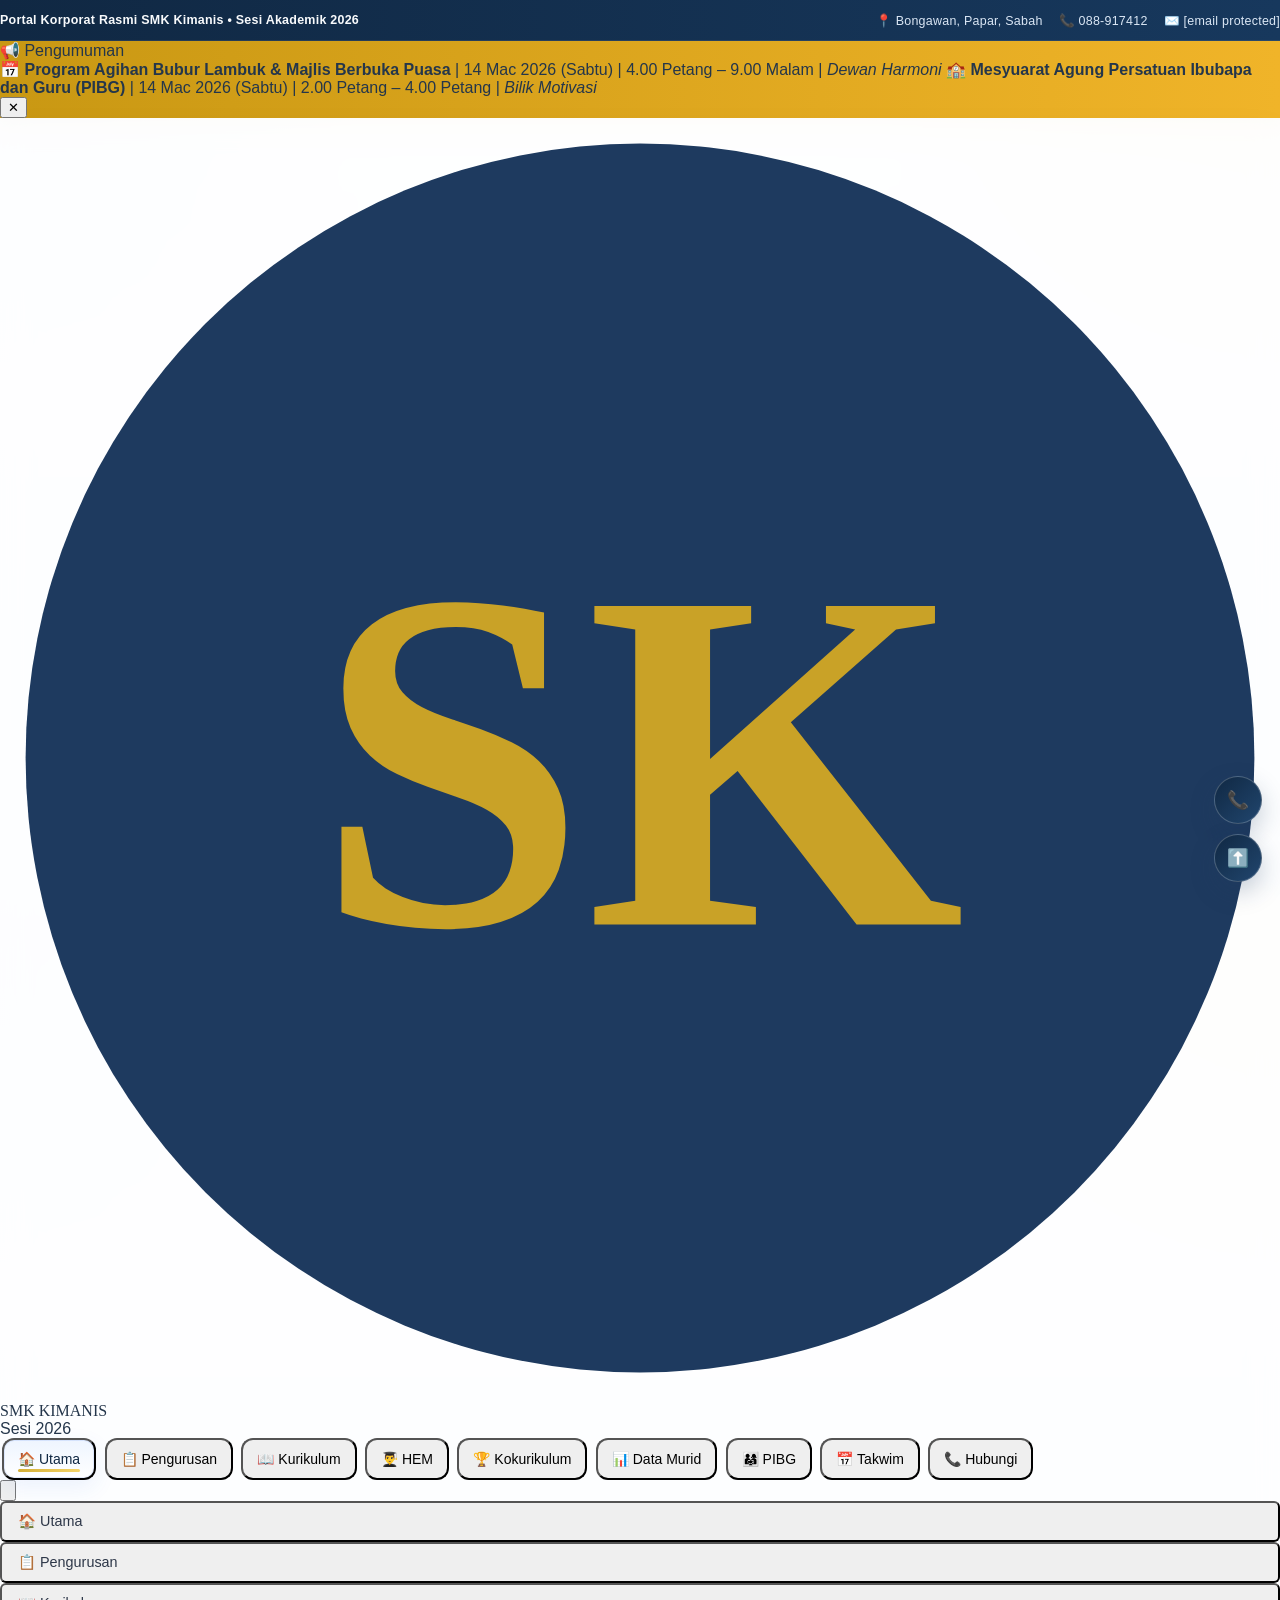
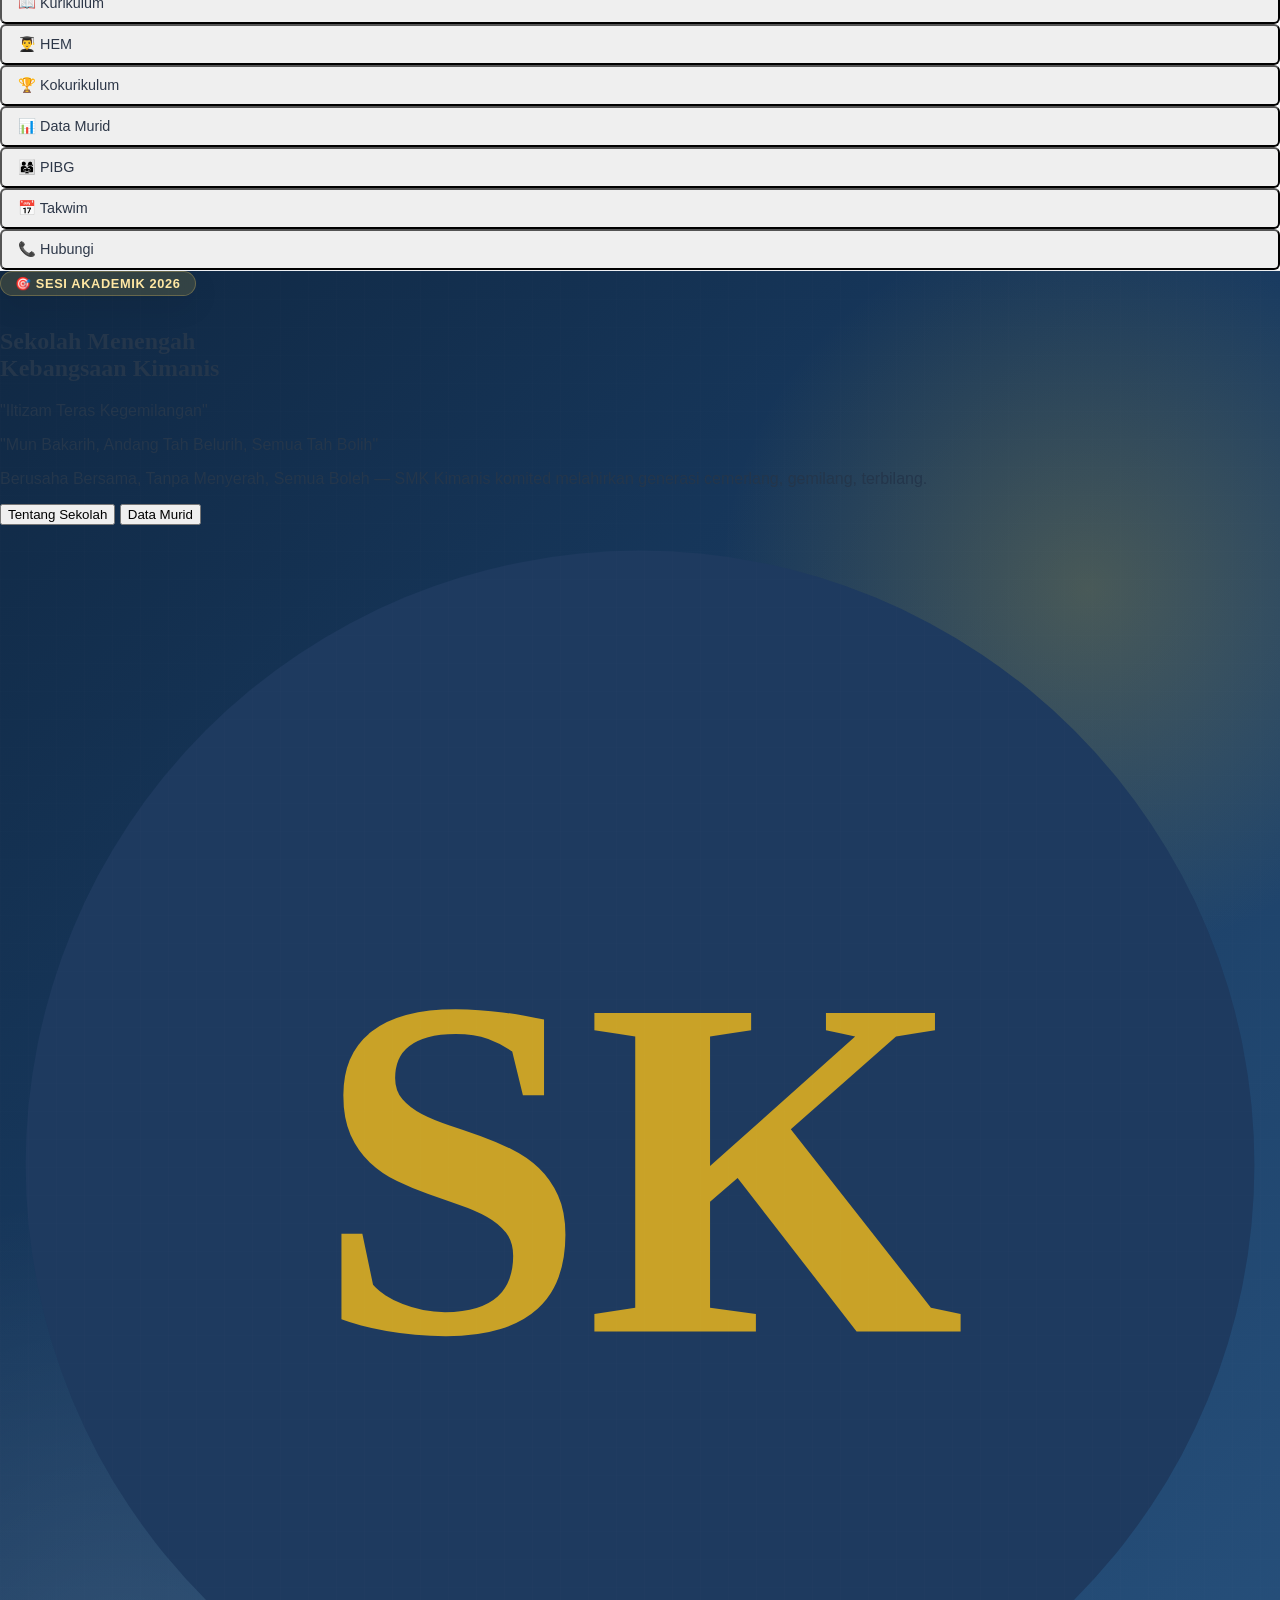
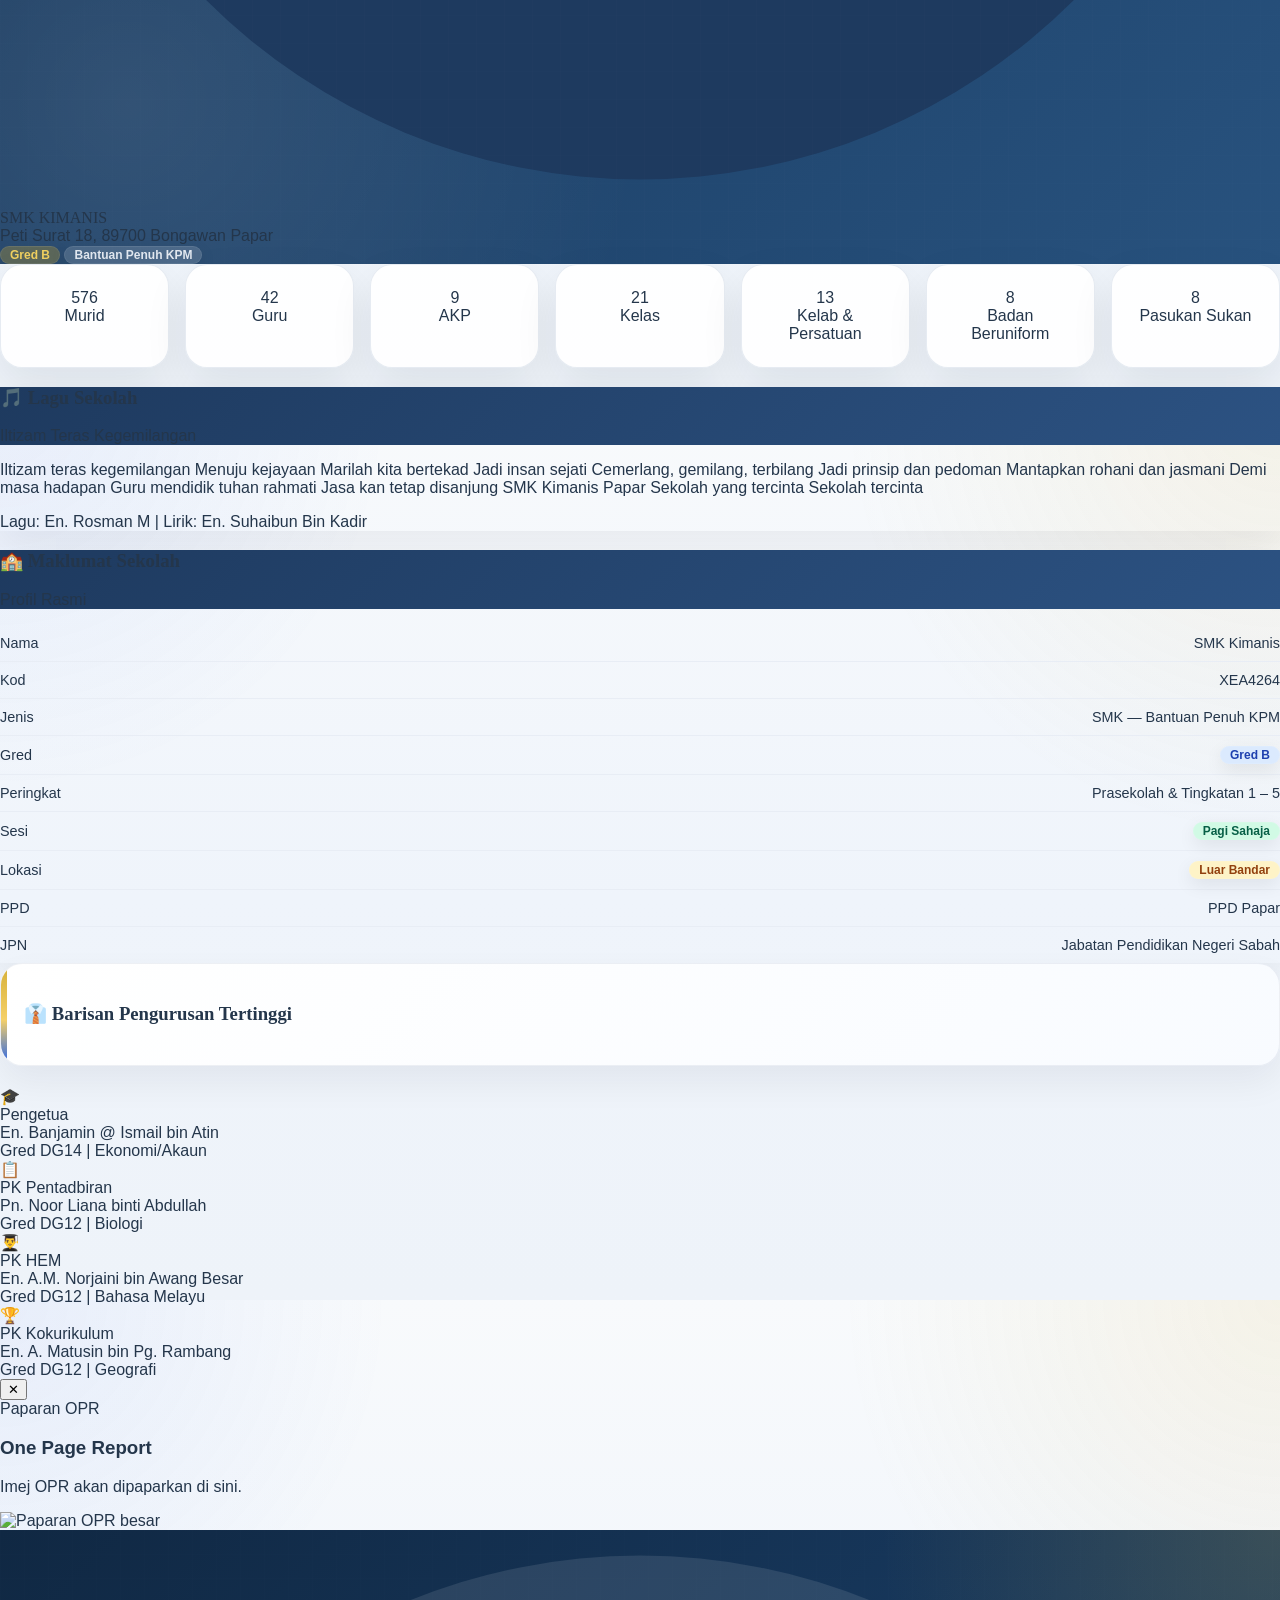
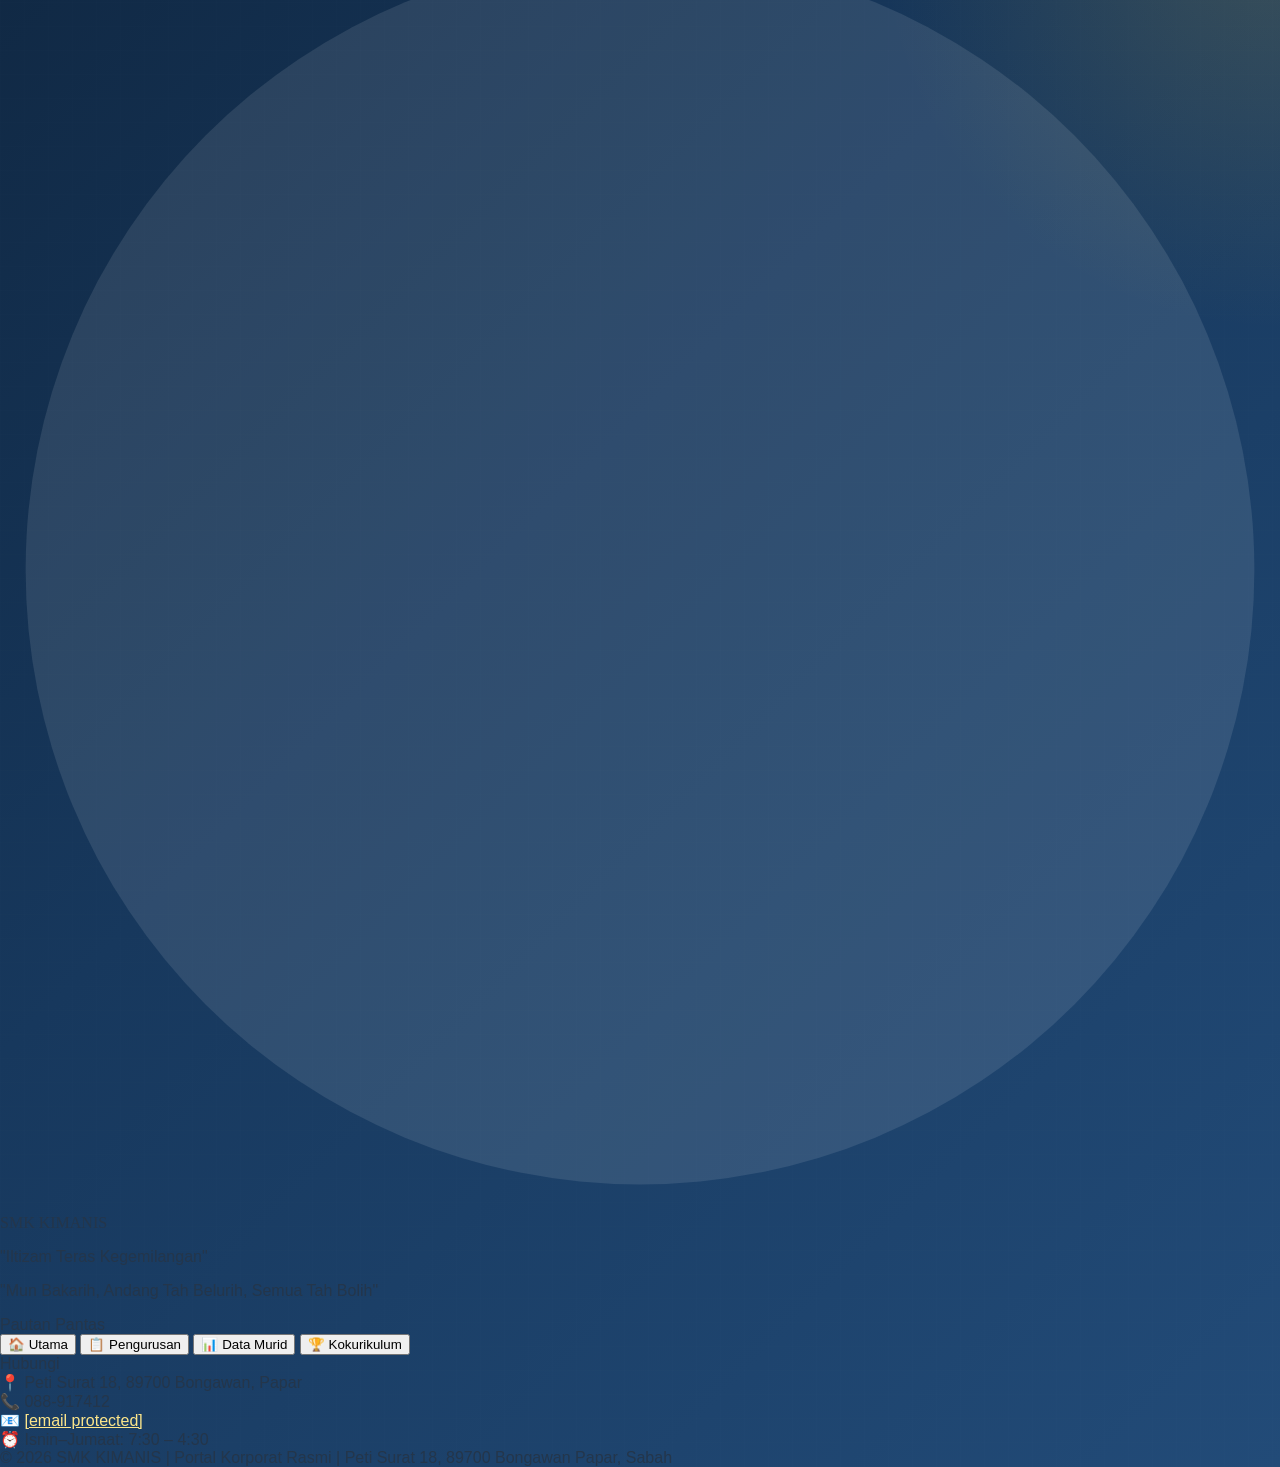
==== commit e8f4545e: "Update index.html" ====
--- a/index.html
+++ b/index.html
@@ -99,27 +99,17 @@
 </div>
 </div>
 <div class="flex justify-center">
-  <div class="bg-white/10 backdrop-blur border border-white/20 rounded-2xl p-5 shadow-2xl w-full max-w-md">
-    <div class="rounded-xl overflow-hidden shadow-lg border border-white/10">
-      <iframe
-        class="w-full aspect-[9/16] rounded-xl"
-        src="https://www.youtube.com/embed/9ZGBDLKyFic"
-        title="Video Rasmi SMK Kimanis"
-        frameborder="0"
-        allow="accelerometer; autoplay; clipboard-write; encrypted-media; gyroscope; picture-in-picture; web-share"
-        allowfullscreen>
-      </iframe>
-    </div>
-
-    <div class="text-center mt-4">
-      <div class="font-heading text-xl font-bold text-white">Video Rasmi SMK Kimanis</div>
-      <div class="text-blue-200 text-xs mt-1">Peti Surat 18, 89700 Bongawan Papar</div>
-      <div class="mt-3 flex gap-2 justify-center flex-wrap">
-        <span class="badge" style="background:rgba(201,162,39,0.3);color:#f0d060">Gred B</span>
-        <span class="badge" style="background:rgba(255,255,255,0.15);color:#e2e8f0">Bantuan Penuh KPM</span>
-      </div>
-    </div>
-  </div>
+<div class="bg-white/10 backdrop-blur border border-white/20 rounded-2xl p-8 shadow-2xl flex flex-col items-center gap-4" style="min-width:280px">
+<img alt="Logo SMK Kimanis" class="w-40 h-40 rounded-full object-cover shadow-xl border-4 border-amber-400/50" onerror="this.src='data:image/svg+xml,&lt;svg xmlns=%22http://www.w3.org/2000/svg%22 viewBox=%220 0 100 100%22&gt;&lt;circle cx=%2250%22 cy=%2250%22 r=%2248%22 fill=%22%231e3a5f%22/&gt;&lt;text x=%2250%22 y=%2263%22 text-anchor=%22middle%22 font-size=%2238%22 fill=%22%23c9a227%22 font-weight=%22bold%22&gt;SK&lt;/text&gt;&lt;/svg&gt;'" src="https://i.ibb.co/XZmRd56Q/1-1.png"/>
+<div class="text-center">
+<div class="font-heading text-xl font-bold">SMK KIMANIS</div>
+<div class="text-blue-200 text-xs mt-1">Peti Surat 18, 89700 Bongawan Papar</div>
+<div class="mt-3 flex gap-2 justify-center">
+<span class="badge" style="background:rgba(201,162,39,0.3);color:#f0d060">Gred B</span>
+<span class="badge" style="background:rgba(255,255,255,0.15);color:#e2e8f0">Bantuan Penuh KPM</span>
+</div>
+</div>
+</div>
 </div>
 </div>
 </div>
@@ -133,7 +123,7 @@
 <div class="text-gray-500 text-sm mt-1">Murid</div>
 </div>
 <div class="stat-card border-t-4 border-green-500">
-<div class="text-3xl font-bold text-blue-900">43</div>
+<div class="text-3xl font-bold text-blue-900">42</div>
 <div class="text-gray-500 text-sm mt-1">Guru</div>
 </div>
 <div class="stat-card border-t-4 border-purple-500">
@@ -141,7 +131,7 @@
 <div class="text-gray-500 text-sm mt-1">AKP</div>
 </div>
 <div class="stat-card border-t-4 border-amber-500">
-<div class="text-3xl font-bold text-blue-900">12</div>
+<div class="text-3xl font-bold text-blue-900">21</div>
 <div class="text-gray-500 text-sm mt-1">Kelas</div>
 </div>
 <div class="stat-card border-t-4 border-red-500">
@@ -258,90 +248,73 @@
 <div class="flex items-center gap-2 mb-3">
 <span class="text-2xl">📸</span>
 <h3 class="font-bold text-blue-900 text-lg">Barisan Guru SMK Kimanis 2026</h3>
-<span class="ml-auto text-xs text-gray-400 italic">* Tukar URL gambar secara manual dalam kod HTML (id="gambar-guru-N")</span>
+<span class="ml-auto text-xs text-gray-400 italic">* Gambar rasmi disimpan dalam folder assets/images</span>
 </div>
 <div class="grid grid-cols-2 sm:grid-cols-4 md:grid-cols-5 lg:grid-cols-8 gap-4">
-<div class="text-center"><img alt="Pengetua" class="w-16 h-16 rounded-full object-cover mx-auto border-4 border-yellow-300 shadow" id="gambar-guru-1" src="https://i.ibb.co/XZmRd56Q/1-1.png"/><p class="text-xs font-bold mt-1 text-blue-900 leading-tight">En. Banjamin</p><p class="text-xs text-gray-400">Pengetua</p></div>
-<div class="text-center"><img alt="PK Pentadbiran" class="w-16 h-16 rounded-full object-cover mx-auto border-4 border-blue-200 shadow" id="gambar-guru-2" src="https://i.ibb.co/XZmRd56Q/1-1.png"/><p class="text-xs font-bold mt-1 text-blue-900 leading-tight">Pn. Noor Liana</p><p class="text-xs text-gray-400">PK Pentadbiran</p></div>
-<div class="text-center"><img alt="PK HEM" class="w-16 h-16 rounded-full object-cover mx-auto border-4 border-blue-200 shadow" id="gambar-guru-3" src="https://i.ibb.co/XZmRd56Q/1-1.png"/><p class="text-xs font-bold mt-1 text-blue-900 leading-tight">En. Norjaini</p><p class="text-xs text-gray-400">PK HEM</p></div>
-<div class="text-center"><img alt="PK Kokurikulum" class="w-16 h-16 rounded-full object-cover mx-auto border-4 border-blue-200 shadow" id="gambar-guru-4" src="https://i.ibb.co/XZmRd56Q/1-1.png"/><p class="text-xs font-bold mt-1 text-blue-900 leading-tight">En. Matusin</p><p class="text-xs text-gray-400">PK Kokurikulum</p></div>
-<div class="text-center"><img alt="GKMP Bahasa" class="w-16 h-16 rounded-full object-cover mx-auto border-4 border-green-200 shadow" id="gambar-guru-5" src="https://i.ibb.co/XZmRd56Q/1-1.png"/><p class="text-xs font-bold mt-1 text-blue-900 leading-tight">Pn. Surijah</p><p class="text-xs text-gray-400">GKMP Bahasa</p></div>
-<div class="text-center"><img alt="GKMP Sains &amp; Mat" class="w-16 h-16 rounded-full object-cover mx-auto border-4 border-green-200 shadow" id="gambar-guru-6" src="https://i.ibb.co/XZmRd56Q/1-1.png"/><p class="text-xs font-bold mt-1 text-blue-900 leading-tight">En. Ronezal</p><p class="text-xs text-gray-400">GKMP Sains &amp; Mat</p></div>
-<div class="text-center"><img alt="GKMP TVET" class="w-16 h-16 rounded-full object-cover mx-auto border-4 border-green-200 shadow" id="gambar-guru-7" src="https://i.ibb.co/XZmRd56Q/1-1.png"/><p class="text-xs font-bold mt-1 text-blue-900 leading-tight">Ts. Madzani</p><p class="text-xs text-gray-400">GKMP TVET</p></div>
-<div class="text-center"><img alt="GKMP Sains Sosial" class="w-16 h-16 rounded-full object-cover mx-auto border-4 border-green-200 shadow" id="gambar-guru-8" src="https://i.ibb.co/XZmRd56Q/1-1.png"/><p class="text-xs font-bold mt-1 text-blue-900 leading-tight">Cik Azalina</p><p class="text-xs text-gray-400">GKMP Sains Sosial</p></div>
+<div class="text-center"><img alt="Pengetua" class="w-16 h-16 rounded-full object-cover mx-auto border-4 border-yellow-300 shadow" id="gambar-guru-1" src="assets/images/pengetua.jpg"/><p class="text-xs font-bold mt-1 text-blue-900 leading-tight">En. Banjamin</p><p class="text-xs text-gray-400">Pengetua</p></div>
+<div class="text-center"><img alt="PK Pentadbiran" class="w-16 h-16 rounded-full object-cover mx-auto border-4 border-blue-200 shadow" id="gambar-guru-2" src="assets/images/liana.jpg"/><p class="text-xs font-bold mt-1 text-blue-900 leading-tight">Pn. Noor Liana</p><p class="text-xs text-gray-400">PK Pentadbiran</p></div>
+<div class="text-center"><img alt="PK HEM" class="w-16 h-16 rounded-full object-cover mx-auto border-4 border-blue-200 shadow" id="gambar-guru-3" src="assets/images/norjaini.jpg"/><p class="text-xs font-bold mt-1 text-blue-900 leading-tight">En. Norjaini</p><p class="text-xs text-gray-400">PK HEM</p></div>
+<div class="text-center"><img alt="PK Kokurikulum" class="w-16 h-16 rounded-full object-cover mx-auto border-4 border-blue-200 shadow" id="gambar-guru-4" src="assets/images/matusin.jpg"/><p class="text-xs font-bold mt-1 text-blue-900 leading-tight">En. Matusin</p><p class="text-xs text-gray-400">PK Kokurikulum</p></div>
+<div class="text-center"><img alt="GKMP Bahasa" class="w-16 h-16 rounded-full object-cover mx-auto border-4 border-green-200 shadow" id="gambar-guru-5" src="assets/images/surijah.jpg"/><p class="text-xs font-bold mt-1 text-blue-900 leading-tight">Pn. Surijah</p><p class="text-xs text-gray-400">GKMP Bahasa</p></div>
+<div class="text-center"><img alt="GKMP Sains &amp; Mat" class="w-16 h-16 rounded-full object-cover mx-auto border-4 border-green-200 shadow" id="gambar-guru-6" src="assets/images/ronezal.jpg"/><p class="text-xs font-bold mt-1 text-blue-900 leading-tight">En. Ronezal</p><p class="text-xs text-gray-400">GKMP Sains &amp; Mat</p></div>
+<div class="text-center"><img alt="GKMP TVET" class="w-16 h-16 rounded-full object-cover mx-auto border-4 border-green-200 shadow" id="gambar-guru-7" src="assets/images/madzani.jpeg"/><p class="text-xs font-bold mt-1 text-blue-900 leading-tight">Ts. Madzani</p><p class="text-xs text-gray-400">GKMP TVET</p></div>
+<div class="text-center"><img alt="GKMP Sains Sosial" class="w-16 h-16 rounded-full object-cover mx-auto border-4 border-green-200 shadow" id="gambar-guru-8" src="assets/images/azalina.jpg"/><p class="text-xs font-bold mt-1 text-blue-900 leading-tight">Cik Azalina</p><p class="text-xs text-gray-400">GKMP Sains Sosial</p></div>
 </div>
 </div>
 <!-- ===== AKHIR RUANGAN GAMBAR GURU ===== -->
 <!-- Tab -->
 <div class="flex flex-wrap gap-2 mb-6">
-<button class="tab-btn active" onclick="switchTab('peng', 'SLT')">👔 SLT</button>
+<button class="tab-btn active" onclick="switchTab('peng', 'ucapan')">🎙️ Ucapan Pengetua</button>
+<button class="tab-btn" onclick="switchTab('peng', 'SLT')">👔 SLT</button>
 <button class="tab-btn" onclick="switchTab('peng', 'GKMP')">📚 GKMP</button>
 <button class="tab-btn" onclick="switchTab('peng', 'guru')">👩‍🏫 Barisan Guru</button>
 <button class="tab-btn" onclick="switchTab('peng', 'kaunselor')">🧠 Kaunselor</button>
 <button class="tab-btn" onclick="switchTab('peng', 'akp')">🗂️ AKP</button>
 <button class="tab-btn" onclick="switchTab('peng', 'sejarah')">📖 Sejarah</button>
+<button class="tab-btn" onclick="switchTab('peng', 'opr')">🖼️ OPR</button>
+</div>
+<!-- Ucapan Pengetua -->
+<div class="tab-content active" id="peng-ucapan">
+<div class="premium-module-shell">
+<div class="premium-module-hero ucapan-hero">
+<div>
+<div class="module-kicker">Arkib Ucapan Rasmi</div>
+<h3>Ucapan Pengetua Mingguan</h3>
+<p>Ruang ini disediakan untuk merekodkan ucapan Pengetua semasa perhimpunan sekolah bagi sepanjang tahun akademik. Sebanyak 36 slot mingguan disediakan untuk simpanan teks, ringkasan, fokus amanat serta pautan audio atau video pada masa hadapan.</p>
+</div>
+<div class="module-hero-stats">
+<div class="module-stat-chip"><strong>36</strong><span>Slot ucapan</span></div>
+<div class="module-stat-chip"><strong>Mingguan</strong><span>Perhimpunan rasmi</span></div>
+<div class="module-stat-chip"><strong>2026</strong><span>Sesi akademik</span></div>
+</div>
+</div>
+<div class="module-toolbar">
+<div class="module-toolbar-note">Kemaskini kandungan melalui fail <code>assets/js/data/ucapan-pengetua.js</code>.</div>
+</div>
+<div class="ucapan-grid" id="ucapan-pengetua-grid"></div>
+</div>
 </div>
 <!-- SLT -->
-<div class="tab-content active" id="peng-SLT">
-<div class="grid md:grid-cols-2 gap-4">
-<div class="org-card">
-<div class="text-xs font-bold text-amber-600 uppercase tracking-wide mb-1">Pengetua</div>
-<div class="font-bold text-blue-900">En. Banjamin @ Ismail bin Atin</div>
-<div class="text-sm text-gray-500">Gred DG14 | Opsyen: Ekonomi/Akaun</div>
-</div>
-<div class="org-card">
-<div class="text-xs font-bold text-green-700 uppercase tracking-wide mb-1">Penolong Kanan Pentadbiran</div>
-<div class="font-bold text-blue-900">Pn. Noor Liana binti Abdullah</div>
-<div class="text-sm text-gray-500">Gred DG12 | Opsyen: Biologi</div>
-</div>
-<div class="org-card">
-<div class="text-xs font-bold text-purple-700 uppercase tracking-wide mb-1">PK Hal Ehwal Murid</div>
-<div class="font-bold text-blue-900">En. A.M. Norjaini bin Awang Besar</div>
-<div class="text-sm text-gray-500">Gred DG12 | Opsyen: Bahasa Melayu</div>
-</div>
-<div class="org-card">
-<div class="text-xs font-bold text-amber-700 uppercase tracking-wide mb-1">PK Kokurikulum</div>
-<div class="font-bold text-blue-900">En. A. Matusin bin Pg. Rambang</div>
-<div class="text-sm text-gray-500">Gred DG13 | Opsyen: Geografi</div>
-</div>
-</div>
+<div class="tab-content" id="peng-SLT">
+<div class="management-panel-grid" id="slt-list-container"></div>
 </div>
 <!-- GKMP -->
 <div class="tab-content" id="peng-GKMP">
-<div class="grid md:grid-cols-2 gap-4">
-<div class="org-card" style="border-left-color:#2563eb">
-<div class="text-xs font-bold text-blue-700 uppercase tracking-wide mb-1">GKMP Bahasa</div>
-<div class="font-bold text-blue-900">Pn. Surijah binti Satari</div>
-<div class="text-sm text-gray-500">Gred DG12 | Kesusasteraan Melayu</div>
-</div>
-<div class="org-card" style="border-left-color:#16a34a">
-<div class="text-xs font-bold text-green-700 uppercase tracking-wide mb-1">GKMP Sains &amp; Matematik</div>
-<div class="font-bold text-blue-900">En. Ronezal bin Duin</div>
-<div class="text-sm text-gray-500">Gred DG12 | Matematik/Fizik</div>
-</div>
-<div class="org-card" style="border-left-color:#7c3aed">
-<div class="text-xs font-bold text-purple-700 uppercase tracking-wide mb-1">GKMP TVET</div>
-<div class="font-bold text-blue-900">Ts. Madzani @ Saidie bin Nusa</div>
-<div class="text-sm text-gray-500">Gred DG14 | Sejarah / P. Moral</div>
-</div>
-<div class="org-card" style="border-left-color:#d97706">
-<div class="text-xs font-bold text-amber-700 uppercase tracking-wide mb-1">GKMP Sains Sosial</div>
-<div class="font-bold text-blue-900">Cik Azalina binti Abdul Wahap</div>
-<div class="text-sm text-gray-500">Gred DG12 | Sejarah</div>
-</div>
-</div>
+<div class="management-panel-grid" id="gkmp-list-container"></div>
 </div>
 <!-- Barisan Guru -->
 <div class="tab-content" id="peng-guru">
-<div class="grid grid-cols-2 sm:grid-cols-3 lg:grid-cols-4 gap-3" id="guru-list-container"></div>
+<div class="management-subnote">Gambar guru kini dipaparkan secara berperingkat. Guru yang belum mempunyai gambar rasmi akan menggunakan kad identiti sementara.</div>
+<div class="guru-highlight-grid" id="guru-highlight-container"></div>
+<div class="guru-simple-grid" id="guru-list-container"></div>
 </div>
 <!-- Kaunselor -->
 <div class="tab-content" id="peng-kaunselor">
-<div class="grid grid-cols-2 sm:grid-cols-3 lg:grid-cols-4 gap-4" id="kaunselor-list-container"></div>
+<div class="management-panel-grid management-panel-grid-compact" id="kaunselor-list-container"></div>
 </div>
 <!-- AKP -->
 <div class="tab-content" id="peng-akp">
-<div class="grid grid-cols-2 sm:grid-cols-3 lg:grid-cols-4 gap-3" id="akp-list-container"></div>
+<div class="management-panel-grid management-panel-grid-compact" id="akp-list-container"></div>
 </div>
 <!-- Sejarah -->
 <div class="tab-content" id="peng-sejarah">
@@ -365,6 +338,27 @@
 <li>✓ Melahirkan insan yang seimbang rohani dan jasmani</li>
 </ul>
 </div>
+</div>
+</div>
+<!-- OPR -->
+<div class="tab-content" id="peng-opr">
+<div class="premium-module-shell">
+<div class="premium-module-hero opr-hero">
+<div>
+<div class="module-kicker">Galeri One Page Report</div>
+<h3>Dokumentasi OPR SMK Kimanis</h3>
+<p>Disediakan 60 slot galeri OPR untuk memuat naik imej laporan satu halaman program, intervensi, pencapaian atau pemantauan sekolah. Klik mana-mana gambar OPR yang telah dimasukkan untuk pembesaran dan pembacaan yang lebih jelas.</p>
+</div>
+<div class="module-hero-stats">
+<div class="module-stat-chip"><strong>60</strong><span>Slot OPR</span></div>
+<div class="module-stat-chip"><strong>Klik</strong><span>Lihat besar</span></div>
+<div class="module-stat-chip"><strong>Imej</strong><span>PDF/JPG/PNG</span></div>
+</div>
+</div>
+<div class="module-toolbar">
+<div class="module-toolbar-note">Simpan imej dalam folder <code>assets/images/opr/</code> dan kemaskini melalui fail <code>assets/js/data/opr-data.js</code>.</div>
+</div>
+<div class="opr-gallery-grid" id="opr-gallery-grid"></div>
 </div>
 </div>
 </div>
@@ -471,7 +465,7 @@
 <div class="bg-blue-50 rounded-xl p-5 border border-blue-100">
 <div class="text-2xl mb-2">🔬</div>
 <h4 class="font-bold text-blue-900 mb-1">Program STEM</h4>
-<p class="text-sm text-gray-600">Penyelaras: Pn. Dg. Nor Junah binti Awang Mohd Yousoff. Menggabungkan Sains, Teknologi, Kejuruteraan &amp; Matematik dalam pembelajaran.</p>
+<p class="text-sm text-gray-600">Penyelaras: Pn. Nurhaidah binti Taj Mohamed. Menggabungkan Sains, Teknologi, Kejuruteraan &amp; Matematik dalam pembelajaran.</p>
 </div>
 <div class="bg-green-50 rounded-xl p-5 border border-green-100">
 <div class="text-2xl mb-2">🎯</div>
@@ -622,6 +616,54 @@
 <div class="text-xs text-gray-500 mt-1">T. Penyelaras: En. Afandy bin Yubah</div>
 <div class="text-xs text-gray-500">SU: Pn. Arinah binti Ajuk @ Ajok</div>
 </div>
+
+</div>
+<div class="mt-10 bg-white rounded-2xl p-6 shadow-sm border border-slate-100">
+  <div class="flex items-center gap-3 mb-2">
+    <span class="text-2xl">🗂️</span>
+    <div>
+      <h3 class="font-heading text-2xl font-bold text-blue-900">Direktori Unit HEM</h3>
+      <p class="text-sm text-slate-500">Fail unit khas disediakan supaya rekod ahli dapat diurus secara berasingan dan mudah dikemas kini kemudian.</p>
+    </div>
+  </div>
+  <div class="unit-shortcut-grid">
+    <article class="unit-shortcut-card">
+      <div class="unit-shortcut-icon">🛡️</div>
+      <div class="unit-shortcut-title">Unit Pengawas Sekolah</div>
+      <div class="unit-shortcut-desc">Direktori khusus untuk pengawas sekolah termasuk nama penuh, kelas, jawatan dan gambar.</div>
+      <div class="unit-shortcut-meta">Fail berasingan • siap edit</div>
+      <a class="unit-shortcut-link" href="pages/units/pengawas-sekolah.html">Buka Direktori</a>
+    </article>
+    <article class="unit-shortcut-card">
+      <div class="unit-shortcut-icon">📚</div>
+      <div class="unit-shortcut-title">Pengawas SPBT</div>
+      <div class="unit-shortcut-desc">Direktori pengawas Skim Pinjaman Buku Teks untuk rekod ahli dan peranan dalam unit.</div>
+      <div class="unit-shortcut-meta">Fail berasingan • siap edit</div>
+      <a class="unit-shortcut-link" href="pages/units/pengawas-spbt.html">Buka Direktori</a>
+    </article>
+    <article class="unit-shortcut-card">
+      <div class="unit-shortcut-icon">🤝</div>
+      <div class="unit-shortcut-title">PRS</div>
+      <div class="unit-shortcut-desc">Fail khas Pembimbing Rakan Sebaya dengan ruang lengkap untuk gambar, kelas dan jawatan.</div>
+      <div class="unit-shortcut-meta">Fail berasingan • siap edit</div>
+      <a class="unit-shortcut-link" href="pages/units/prs.html">Buka Direktori</a>
+    </article>
+    <article class="unit-shortcut-card">
+      <div class="unit-shortcut-icon">🏫</div>
+      <div class="unit-shortcut-title">Pengawas Pusat Sumber</div>
+      <div class="unit-shortcut-desc">Direktori petugas pusat sumber dengan susunan ahli yang boleh ditambah pada bila-bila masa.</div>
+      <div class="unit-shortcut-meta">Fail berasingan • siap edit</div>
+      <a class="unit-shortcut-link" href="pages/units/pengawas-pusat-sumber.html">Buka Direktori</a>
+    </article>
+    <article class="unit-shortcut-card">
+      <div class="unit-shortcut-icon">🚫</div>
+      <div class="unit-shortcut-title">Unit PPDa</div>
+      <div class="unit-shortcut-desc">Fail direktori untuk unit Pendidikan Pencegahan Dadah dengan data ahli dan peranan unit.</div>
+      <div class="unit-shortcut-meta">Fail berasingan • siap edit</div>
+      <a class="unit-shortcut-link" href="pages/units/ppda.html">Buka Direktori</a>
+    </article>
+  </div>
+  <div class="unit-section-note">Untuk menambah ahli unit kemudian, anda hanya perlu kemas kini fail <strong>assets/js/data/unit-members.js</strong> tanpa mengubah reka bentuk halaman utama.</div>
 </div>
 </div>
 </div>
@@ -919,11 +961,10 @@
 <h3 class="font-bold text-xl text-blue-900 mb-4">👔 Jawatankuasa PIBG</h3>
 <div class="space-y-0">
 <div class="info-row"><span class="text-gray-500 text-sm">Yang Dipertua</span><span class="font-semibold text-blue-900 text-sm">Pn. Masneh binti Papang</span></div>
-<div class="info-row"><span class="text-gray-500 text-sm">Naib Yang Dipertua</span><span class="font-semibold text-blue-900 text-sm">En. Mohd Shukery bin Suliman</span></div>
-<div class="info-row"><span class="text-gray-500 text-sm">Setiausaha</span><span class="font-semibold text-blue-900 text-sm">Ustazah Dg. Siti Masliana Talip (Guru)</span></div>
+<div class="info-row"><span class="text-gray-500 text-sm">Naib Yang Dipertua</span><span class="font-semibold text-blue-900 text-sm">Pn. Asmah @ Nora binti Abdul Rahman</span></div>
+<div class="info-row"><span class="text-gray-500 text-sm">Setiausaha</span><span class="font-semibold text-blue-900 text-sm">Pn. Jemaya binti Wasiman (Guru)</span></div>
 <div class="info-row"><span class="text-gray-500 text-sm">Bendahari</span><span class="font-semibold text-blue-900 text-sm">Pn. Noor Liana binti Abdullah</span></div>
 <div class="info-row"><span class="text-gray-500 text-sm">Juru Audit</span><span class="font-semibold text-blue-900 text-sm">En. Mohd Suhaili bin Ag. Damit</span></div>
-<div class="info-row"><span class="text-gray-500 text-sm">Pen. Juru Audit</span><span class="font-semibold text-blue-900 text-sm">Pn. Sarinah</span></div>
 <div class="info-row"><span class="text-gray-500 text-sm">Penasihat</span><span class="font-semibold text-blue-900 text-sm">En. Banjamin @ Ismail bin Atin (Pengetua)</span></div>
 </div>
 </div>
@@ -935,7 +976,6 @@
 <div class="bg-blue-50 p-3 rounded-lg"><div class="font-semibold text-blue-900">En. Ronezal bin Duin</div><div class="text-xs text-gray-500">GKMP Sains &amp; Matematik</div></div>
 <div class="bg-blue-50 p-3 rounded-lg"><div class="font-semibold text-blue-900">Ts. Madzani @ Saidie bin Nusa</div><div class="text-xs text-gray-500">GKMP TVET</div></div>
 <div class="bg-blue-50 p-3 rounded-lg"><div class="font-semibold text-blue-900">En. Afandy bin Yubah</div><div class="text-xs text-gray-500">Ketua Guru Disiplin</div></div>
-<div class="bg-blue-50 p-3 rounded-lg"><div class="font-semibold text-blue-900">Kirisnan bin Ondon</div><div class="text-xs text-gray-500">AJK PIBG</div></div>
 </div>
 </div>
 <div class="bg-white rounded-xl shadow-lg p-6 border-l-4 border-green-500 md:col-span-2">
@@ -1126,6 +1166,24 @@
 </div>
 </section>
 
+<!-- OPR Lightbox -->
+<div class="opr-lightbox" id="opr-lightbox" aria-hidden="true">
+  <div class="opr-lightbox-backdrop" onclick="closeOprModal()"></div>
+  <div class="opr-lightbox-dialog" role="dialog" aria-modal="true" aria-labelledby="opr-lightbox-title">
+    <button class="opr-lightbox-close" onclick="closeOprModal()" aria-label="Tutup paparan OPR">✕</button>
+    <div class="opr-lightbox-header">
+      <div>
+        <div class="module-kicker">Paparan OPR</div>
+        <h3 id="opr-lightbox-title">One Page Report</h3>
+        <p id="opr-lightbox-caption">Imej OPR akan dipaparkan di sini.</p>
+      </div>
+    </div>
+    <div class="opr-lightbox-body">
+      <img id="opr-lightbox-image" src="" alt="Paparan OPR besar">
+    </div>
+  </div>
+</div>
+
 <!-- Quick Actions -->
 <div class="quick-actions no-print">
   <button class="quick-action-btn" id="quick-contact" onclick="navigateTo('hubungi')" title="Hubungi">📞</button>
@@ -1172,12 +1230,15 @@
 
 <script src="assets/js/data/murid-data.js"></script>
 <script src="assets/js/data/staff-data.js"></script>
+<script src="assets/js/data/ucapan-pengetua.js"></script>
+<script src="assets/js/data/opr-data.js"></script>
 <script src="assets/js/core/navigation.js"></script>
 <script src="assets/js/core/tabs.js"></script>
 <script src="assets/js/features/murid.js"></script>
 <script src="assets/js/features/staff.js"></script>
 <script src="assets/js/features/jadual.js"></script>
 <script src="assets/js/features/contact.js"></script>
+<script src="assets/js/features/premium-modules.js"></script>
 <script src="assets/js/app-init.js"></script>
 </body>
 </html>
--- a/assets/css/styles.css
+++ b/assets/css/styles.css
@@ -362,3 +362,8 @@
   .topbar-right span{display:inline-block;margin-right:.75rem;margin-top:.35rem}
   .page-title,.premium-title{font-size:1.55rem!important}
 }
+.hero-video-card iframe{
+  width: 100%;
+  border: 0;
+  border-radius: 16px;
+}
